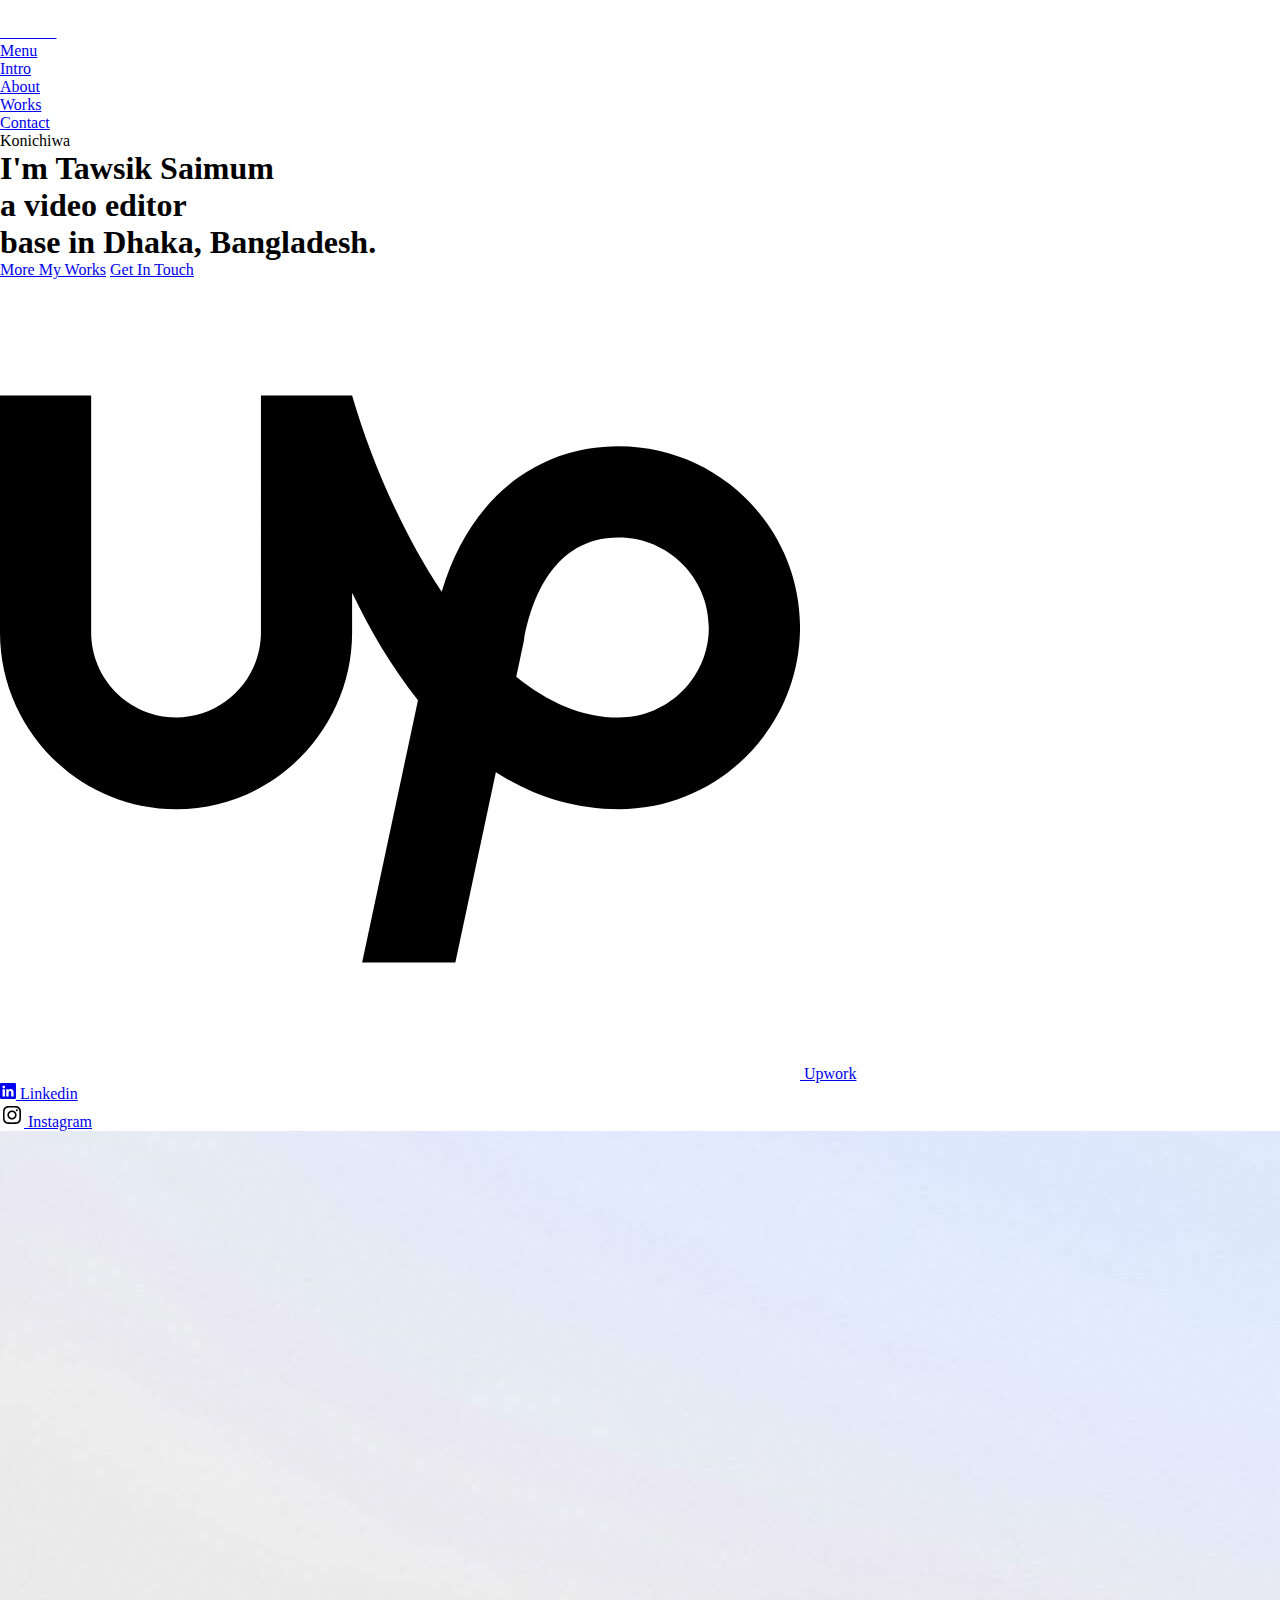
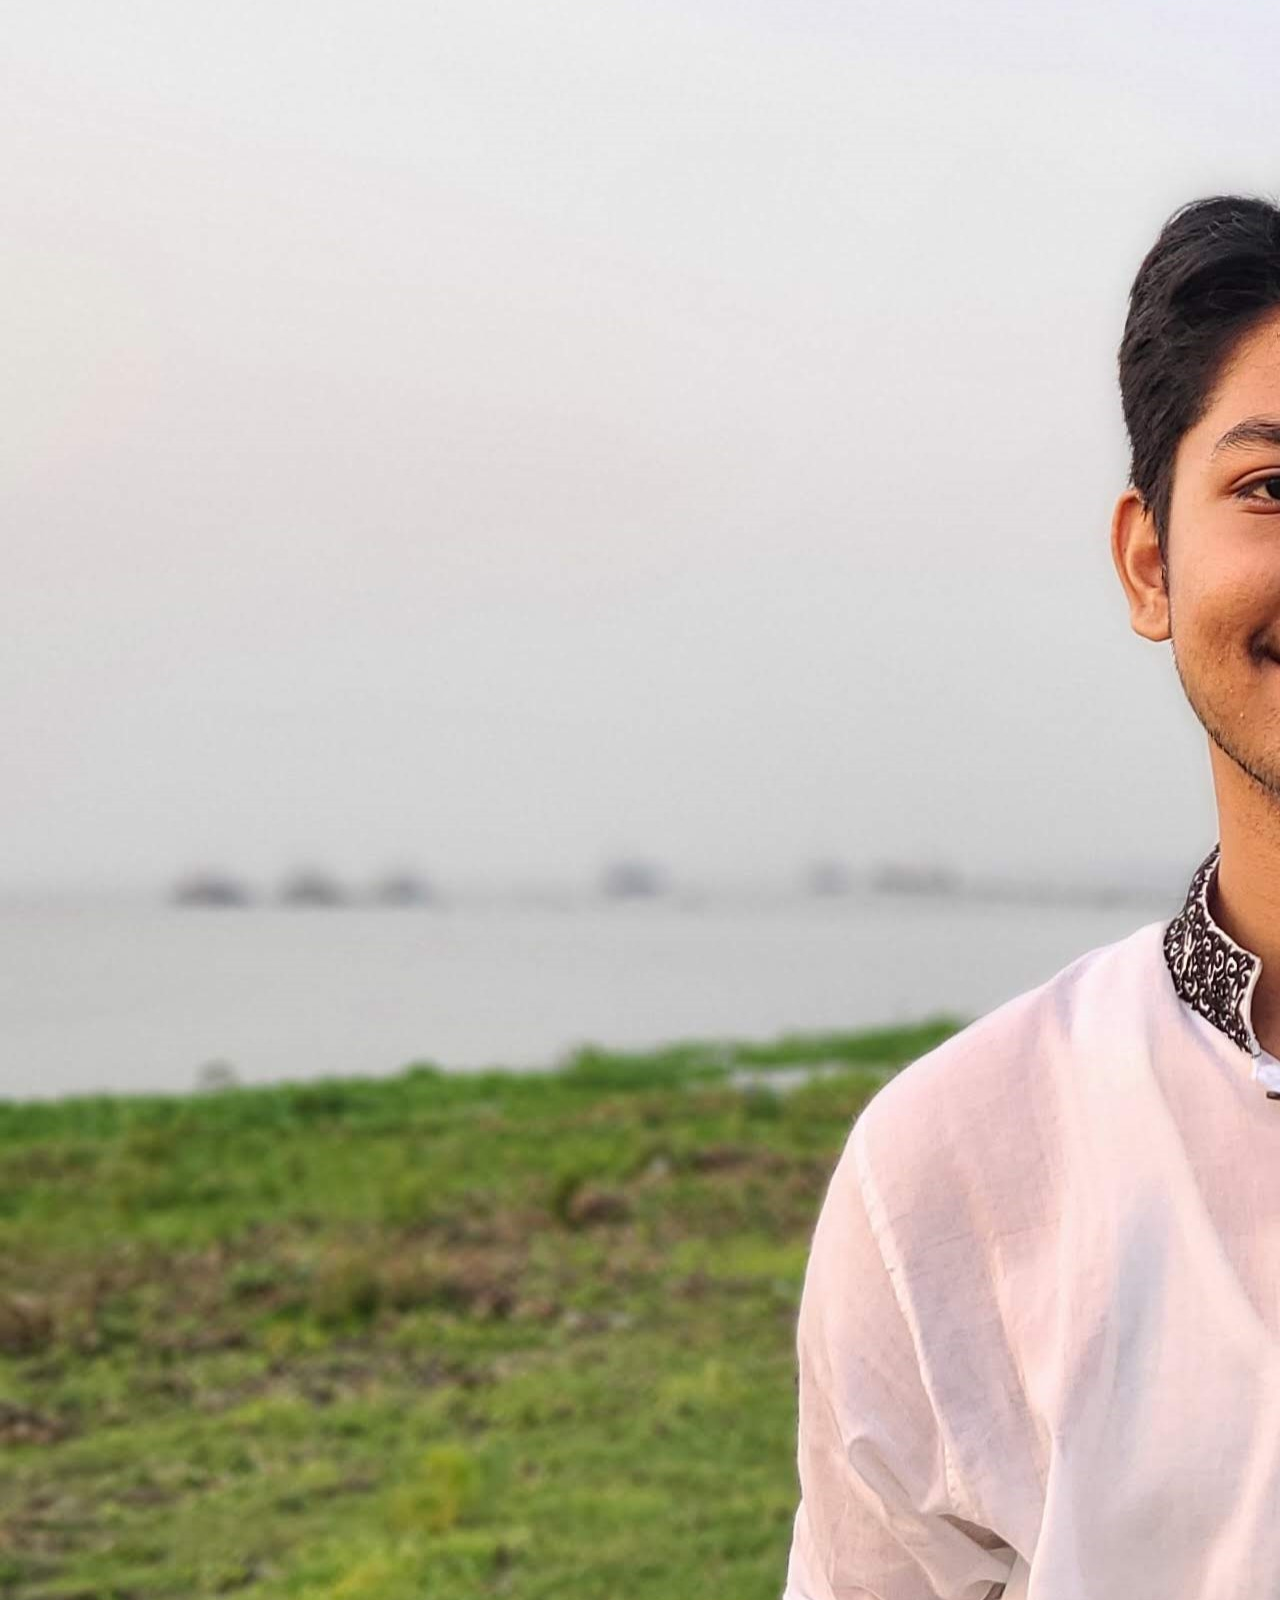
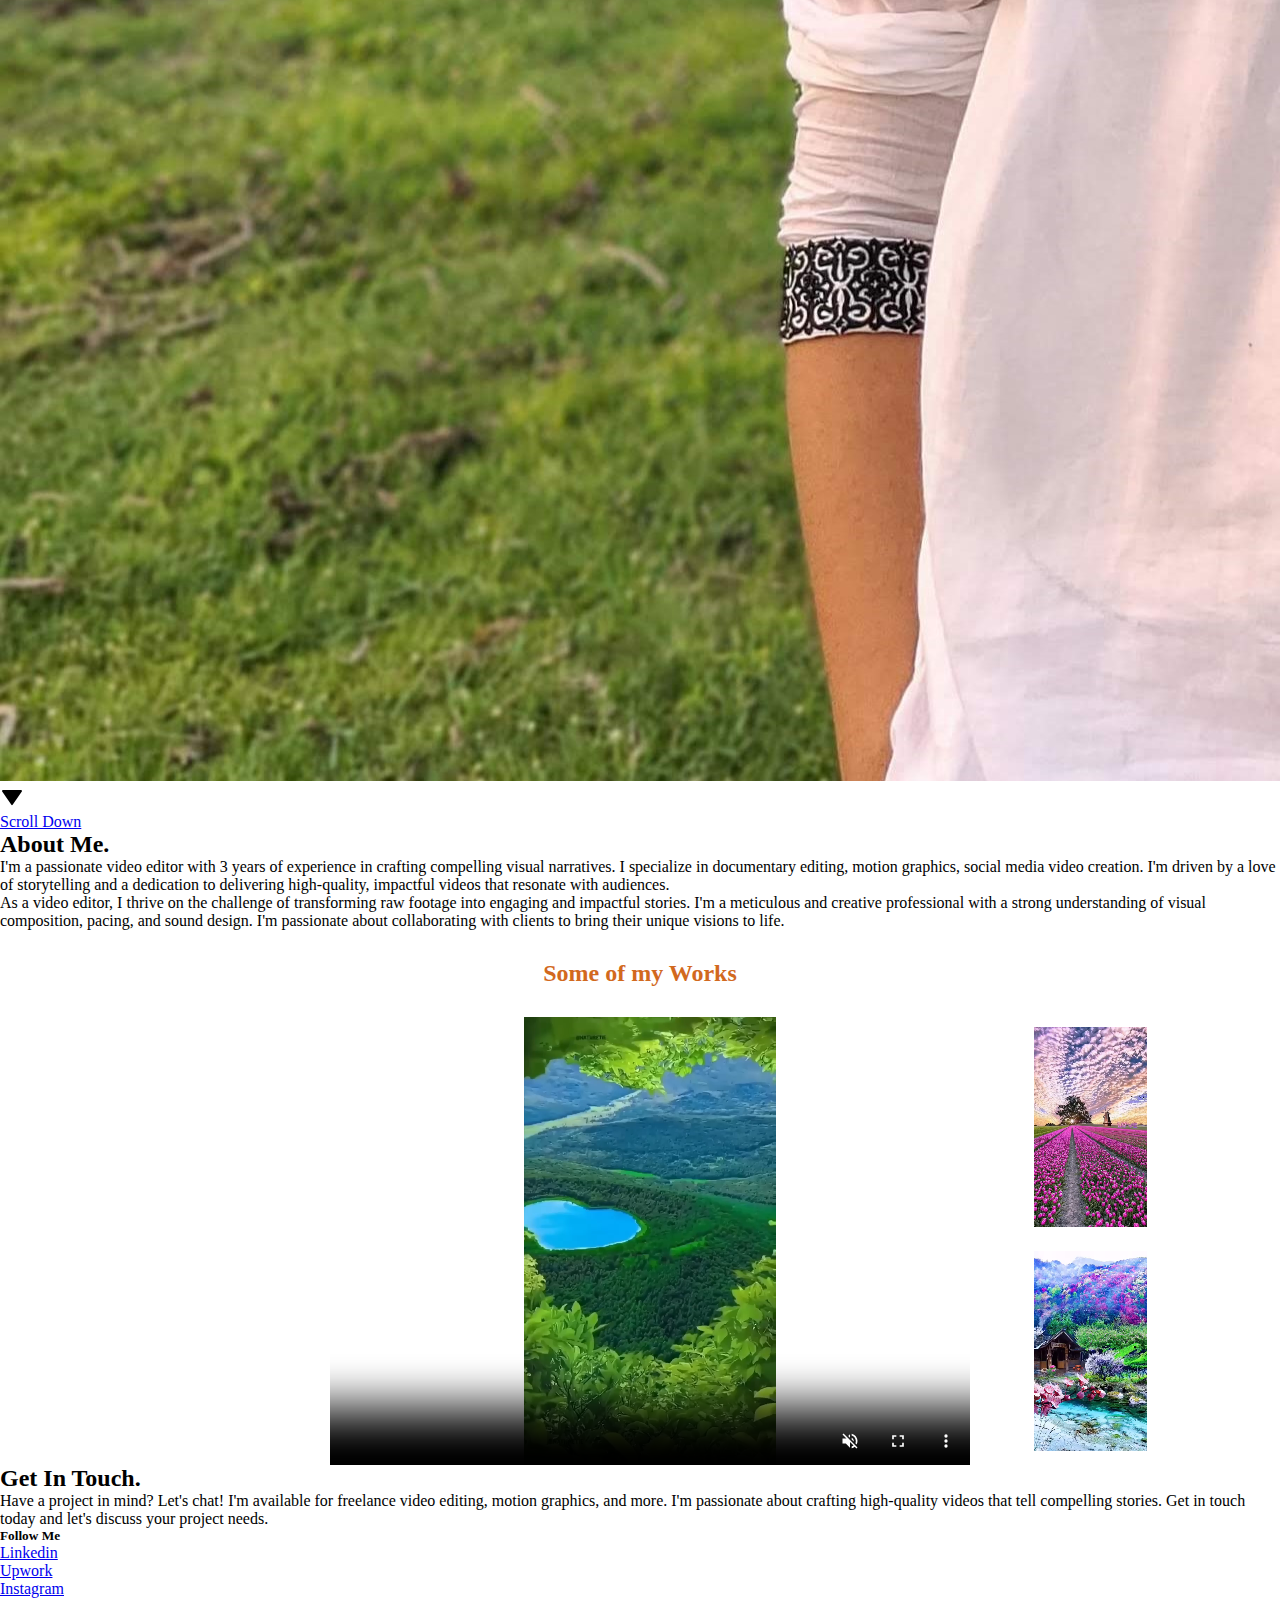
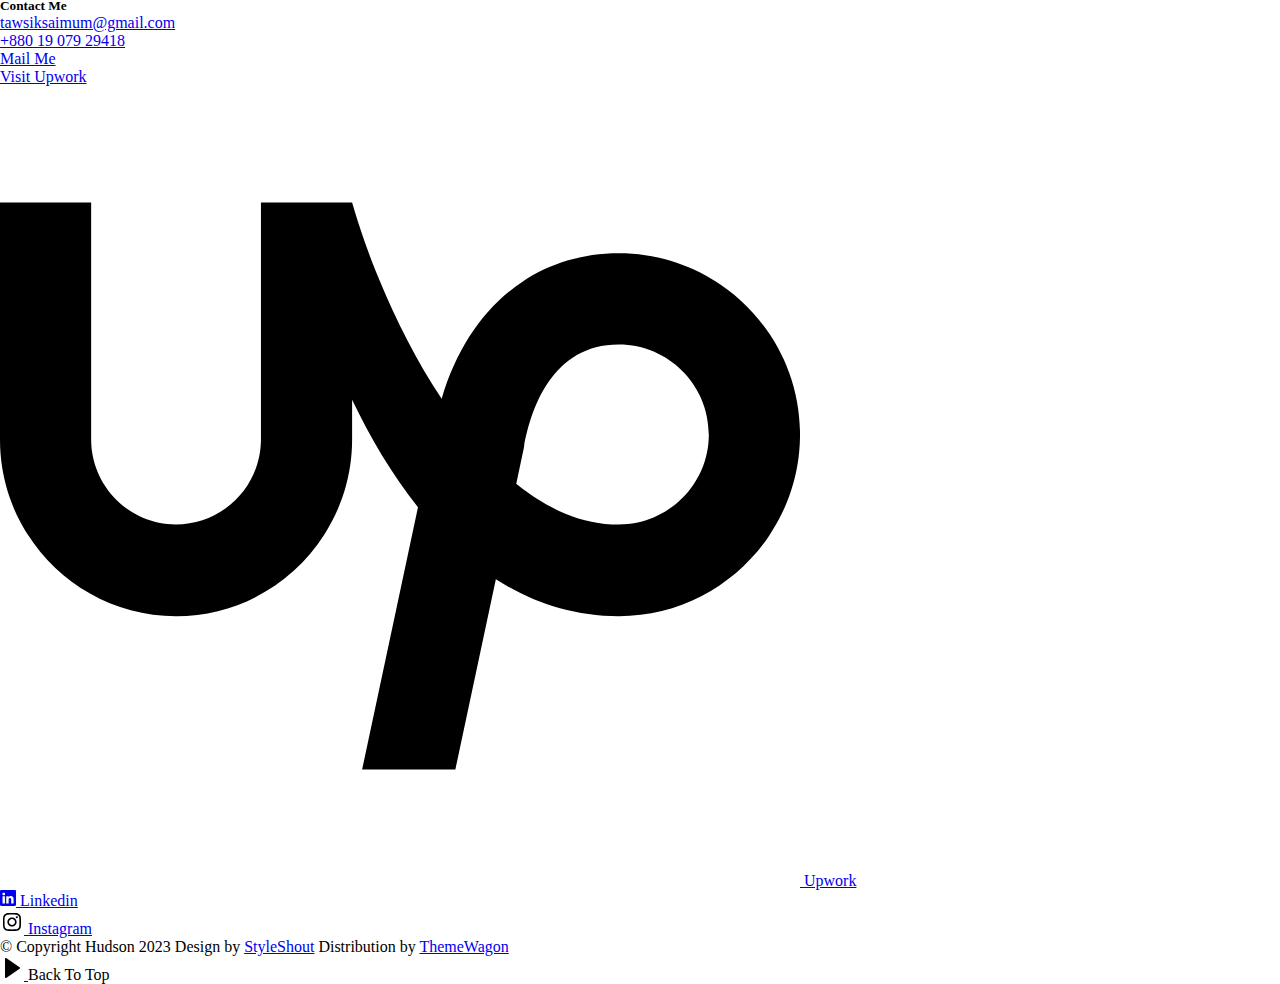
==== index.html @ e97735a8 "Add files via upload" ====
<!DOCTYPE html>
<html lang="en" class="no-js">

<head>

    <!--- basic page needs
    ================================================== -->
    <meta charset="utf-8">
    <meta name="viewport" content="width=device-width, initial-scale=1">
    <title>Tawsik</title>

    <script>
        document.documentElement.classList.remove('no-js');
        document.documentElement.classList.add('js');
    </script>

    <!-- CSS
    ================================================== -->
    <link rel="stylesheet" href="css/vendor.css">
    <link rel="stylesheet" href="css/styles.css">

    <!-- favicons
    ================================================== -->
    <link rel="apple-touch-icon" sizes="180x180" href="apple-touch-icon.png">
    <link rel="icon" type="image/png" sizes="32x32" href="favicon-32x32.png">
    <link rel="icon" type="image/png" sizes="16x16" href="favicon-16x16.png">
    <link rel="manifest" href="site.webmanifest">
    <link rel="stylesheet" href="vid.css">

</head>


<body id="top">


    <!-- preloader
    ================================================== -->
    <div id="preloader">
        <div id="loader" class="dots-fade">
            <div></div>
            <div></div>
            <div></div>
        </div>
    </div>


    <!-- page wrap
    ================================================== -->
    <div id="page" class="s-pagewrap">


        <!-- # site header 
        ================================================== -->
        <header class="s-header">
            <div class="row s-header__inner">

                <div class="s-header__block">
                    <div class="s-header__logo">
                        <a class="logo" href="index.html">
                            <h3 style="color: white; margin-top: 20px;">Tawsik</h3>
                            <!-- <img src="" alt="Homepage"> -->
                        </a>
                    </div>

                    <a class="s-header__menu-toggle" href="#0"><span>Menu</span></a>
                </div> <!-- end s-header__block -->

                <nav class="s-header__nav">
                    <ul class="s-header__menu-links">
                        <li class="current"><a class="smoothscroll" href="#intro">Intro</a></li>
                        <li><a class="smoothscroll" href="#about">About</a></li>
                        <li><a class="smoothscroll" href="#works">Works</a></li>
                        <li><a class="smoothscroll" href="#footer">Contact</a></li>
                    </ul> <!-- s-header__menu-links -->
                </nav> <!-- end s-header__nav -->

            </div> <!-- end s-header__inner -->
        </header> <!-- end s-header -->


        <!-- # intro
        ================================================== -->
        <section id="intro" class="s-intro target-section">

            <div class="row s-intro__content width-sixteen-col">
                <div class="column lg-12 s-intro__content-inner grid-block grid-16">

                    <div class="s-intro__content-text">

                        <div class="s-intro__content-pretitle text-pretitle">Konichiwa</div>
                        <h1 class="s-intro__content-title">
                            I'm Tawsik Saimum<br>
                            a video editor <br>
                            base in Dhaka, Bangladesh.
                        </h1>

                        <div class="s-intro__content-btns">
                            <a class="smoothscroll btn" href="#works">More My Works</a>
                            <a class="smoothscroll btn btn--stroke" href="#footer">Get In Touch</a>
                        </div> <!-- s-intro__content-btns -->

                    </div> <!-- s-intro__content-text -->

                </div> <!-- s-intro__content-inner -->
            </div> <!-- s-intro__content -->

            <ul class="s-intro__social social-list">
                <li>

                    <a href="https://www.upwork.com/freelancers/~01bf04fb15ba59cb0f">
                        <svg fill="#000000" width="800px" height="800px" viewBox="0 0 32 32"
                            xmlns="http://www.w3.org/2000/svg">
                            <path
                                d="M24.75 17.542c-1.469 0-2.849-0.62-4.099-1.635l0.302-1.432 0.010-0.057c0.276-1.521 1.13-4.078 3.786-4.078 1.99 0 3.604 1.615 3.604 3.604 0 1.984-1.615 3.599-3.604 3.599zM24.75 6.693c-3.385 0-6.016 2.198-7.083 5.818-1.625-2.443-2.865-5.38-3.583-7.854h-3.646v9.484c-0.005 1.875-1.521 3.391-3.396 3.396-1.875-0.005-3.391-1.526-3.396-3.396v-9.484h-3.646v9.484c0 3.885 3.161 7.068 7.042 7.068 3.885 0 7.042-3.182 7.042-7.068v-1.589c0.708 1.474 1.578 2.974 2.635 4.297l-2.234 10.495h3.729l1.62-7.615c1.417 0.906 3.047 1.479 4.917 1.479 4 0 7.25-3.271 7.25-7.266 0-4-3.25-7.25-7.25-7.25z" />
                        </svg>
                        <span class="u-screen-reader-text">Upwork</span>
                    </a>

                </li>
                <li>
                    <a href="https://www.linkedin.com/feed/?trk=guest_homepage-basic_nav-header-signin">
                        <svg xmlns="http://www.w3.org/2000/svg" width="16" height="16" fill="currentColor"
                            class="bi bi-linkedin" viewBox="0 0 16 16">
                            <path
                                d="M0 1.146C0 .513.526 0 1.175 0h13.65C15.474 0 16 .513 16 1.146v13.708c0 .633-.526 1.146-1.175 1.146H1.175C.526 16 0 15.487 0 14.854zm4.943 12.248V6.169H2.542v7.225zm-1.2-8.212c.837 0 1.358-.554 1.358-1.248-.015-.709-.52-1.248-1.342-1.248S2.4 3.226 2.4 3.934c0 .694.521 1.248 1.327 1.248zm4.908 8.212V9.359c0-.216.016-.432.08-.586.173-.431.568-.878 1.232-.878.869 0 1.216.662 1.216 1.634v3.865h2.401V9.25c0-2.22-1.184-3.252-2.764-3.252-1.274 0-1.845.7-2.165 1.193v.025h-.016l.016-.025V6.169h-2.4c.03.678 0 7.225 0 7.225z" />
                        </svg>
                        <span class="u-screen-reader-text">Linkedin</span>
                    </a>
                </li>
                <li>
                    <a href="https://www.instagram.com/caramelhue.ig/">
                        <svg xmlns="http://www.w3.org/2000/svg" width="24" height="24" viewBox="0 0 24 24"
                            style="fill:rgba(0, 0, 0, 1);">
                            <path
                                d="M11.999,7.377c-2.554,0-4.623,2.07-4.623,4.623c0,2.554,2.069,4.624,4.623,4.624c2.552,0,4.623-2.07,4.623-4.624 C16.622,9.447,14.551,7.377,11.999,7.377L11.999,7.377z M11.999,15.004c-1.659,0-3.004-1.345-3.004-3.003 c0-1.659,1.345-3.003,3.004-3.003s3.002,1.344,3.002,3.003C15.001,13.659,13.658,15.004,11.999,15.004L11.999,15.004z">
                            </path>
                            <circle cx="16.806" cy="7.207" r="1.078"></circle>
                            <path
                                d="M20.533,6.111c-0.469-1.209-1.424-2.165-2.633-2.632c-0.699-0.263-1.438-0.404-2.186-0.42 c-0.963-0.042-1.268-0.054-3.71-0.054s-2.755,0-3.71,0.054C7.548,3.074,6.809,3.215,6.11,3.479C4.9,3.946,3.945,4.902,3.477,6.111 c-0.263,0.7-0.404,1.438-0.419,2.186c-0.043,0.962-0.056,1.267-0.056,3.71c0,2.442,0,2.753,0.056,3.71 c0.015,0.748,0.156,1.486,0.419,2.187c0.469,1.208,1.424,2.164,2.634,2.632c0.696,0.272,1.435,0.426,2.185,0.45 c0.963,0.042,1.268,0.055,3.71,0.055s2.755,0,3.71-0.055c0.747-0.015,1.486-0.157,2.186-0.419c1.209-0.469,2.164-1.424,2.633-2.633 c0.263-0.7,0.404-1.438,0.419-2.186c0.043-0.962,0.056-1.267,0.056-3.71s0-2.753-0.056-3.71C20.941,7.57,20.801,6.819,20.533,6.111z M19.315,15.643c-0.007,0.576-0.111,1.147-0.311,1.688c-0.305,0.787-0.926,1.409-1.712,1.711c-0.535,0.199-1.099,0.303-1.67,0.311 c-0.95,0.044-1.218,0.055-3.654,0.055c-2.438,0-2.687,0-3.655-0.055c-0.569-0.007-1.135-0.112-1.669-0.311 c-0.789-0.301-1.414-0.923-1.719-1.711c-0.196-0.534-0.302-1.099-0.311-1.669c-0.043-0.95-0.053-1.218-0.053-3.654 c0-2.437,0-2.686,0.053-3.655c0.007-0.576,0.111-1.146,0.311-1.687c0.305-0.789,0.93-1.41,1.719-1.712 c0.534-0.198,1.1-0.303,1.669-0.311c0.951-0.043,1.218-0.055,3.655-0.055c2.437,0,2.687,0,3.654,0.055 c0.571,0.007,1.135,0.112,1.67,0.311c0.786,0.303,1.407,0.925,1.712,1.712c0.196,0.534,0.302,1.099,0.311,1.669 c0.043,0.951,0.054,1.218,0.054,3.655c0,2.436,0,2.698-0.043,3.654H19.315z">
                            </path>
                        </svg>
                        <span class="u-screen-reader-text">Instagram</span>
                    </a>
                </li>
            </ul> <!-- end s-intro__social -->

            <div class="s-intro__content-media">
                <img src="Square.jpg" alt="">
            </div> <!-- s-intro__content-media -->



            <div class="s-intro__scroll-down">
                <a href="#about" class="smoothscroll">
                    <div class="scroll-icon">
                        <svg xmlns="http://www.w3.org/2000/svg" width="24" height="24" viewBox="0 0 24 24"
                            style="fill: rgba(0, 0, 0, 1);">
                            <path
                                d="M11.178 19.569a.998.998 0 0 0 1.644 0l9-13A.999.999 0 0 0 21 5H3a1.002 1.002 0 0 0-.822 1.569l9 13z">
                            </path>
                        </svg>
                    </div>
                    <span class="scroll-text u-screen-reader-text">Scroll Down</span>
                </a>
            </div> <!-- s-intro__scroll-down -->

        </section> <!-- end s-intro -->


        <!-- # about
        ================================================== -->
        <section id="about" class="s-about target-section">

            <div class="row s-about__content">
                <div class="column xl-12">

                    <div class="section-header" data-num="01">
                        <h2 class="text-display-title">About Me.</h2>
                    </div> <!-- end section-header -->

                    <p class="attention-getter">
                        I'm a passionate video editor with 3 years of experience in crafting compelling visual
                        narratives. I specialize in documentary editing, motion
                        graphics, social media video creation. I'm driven by a love of storytelling and a dedication to
                        delivering high-quality, impactful videos that resonate with audiences.
                    </p>

                    <p class="attention-getter">
                        As a video editor, I thrive on the challenge of transforming raw footage into engaging and
                        impactful stories. I'm a meticulous and creative professional with a strong understanding of
                        visual composition, pacing, and sound design. I'm passionate about collaborating with clients to
                        bring their unique visions to life.
                    </p>



                </div> <!--end column -->
            </div> <!--end s-about__content -->

        </section> <!-- end s-about -->



        <!-- # works
        ================================================== -->
        <section id="works" class="s-works target-section">
            <div style="display: flex; align-items: center;justify-content: center;">
                <h2 style="margin: 20px;padding: 10px; color: chocolate">Some of my Works</h2>
            </div>
            <div class="container1">
                <div>
                    <ul>
                        <li onclick="videoslider('vid1.mp4')"><video src="vid1.mp4"></video></li>
                        <li onclick="videoslider('vid2.mp4')"><video src="vid2.mp4"></video></li>
                    </ul>
                </div>
                <div class="videos">
                    <video src="vid1.mp4" class="slider" autoplay loop muted controls></video>
                </div>
                <div>
                    <ul>

                        <li onclick="videoslider('vid3.mp4')"><video src="vid3.mp4"></video></li>
                        <li onclick="videoslider('vid4.mp4')"><video src="vid4.mp4"></video></li>
                    </ul>
                </div>
            </div>

            <script>
                function videoslider(links) {
                    document.querySelector(".slider").src = links;
                }
            </script>
        </section>




        <!-- # footer 
        ================================================== -->
        <footer id="footer" class="s-footer target-section">

            <div class="row">
                <div class="column lg-12">
                    <div class="section-header light-on-dark" data-num="03">
                        <h2 class="text-display-title">Get In Touch.</h2>
                    </div> <!-- end section-header -->
                </div>
            </div>

            <div class="row s-footer__content">

                <div class="column xl-6 md-12 s-footer__block s-footer__about">
                    <p class="attention-getter">
                        Have a project in mind? Let's chat! I'm available for freelance video editing, motion graphics,
                        and more. I'm passionate about crafting high-quality videos that tell compelling stories. Get in
                        touch today and let's discuss your project needs.
                    </p>
                </div> <!-- end section-footer__about -->

                <div class="column xl-6 md-12 s-footer__block s-footer__site-links">
                    <div class="row">
                        <div class="column xl-4 lg-5 md-6 tab-12">
                            <h5>Follow Me</h5>
                            <ul class="link-list">
                                <li><a href="#0">Linkedin</a></li>
                                <li><a href="#0">Upwork</a></li>
                                <li><a href="#0">Instagram</a></li>
                            </ul>
                        </div>
                        <div class="column xl-6 md-6 tab-12">
                            <h5>Contact Me</h5>
                            <ul class="link-list">
                                <li><a href="mailto:tawsiksaimum@gmail.com">tawsiksaimum@gmail.com</a></li>
                                <li><a href="tel:+8801907929418">+880 19 079 29418</a></li>
                            </ul>
                        </div>
                    </div>
                </div> <!-- end section-footer__site-links -->

            </div> <!-- end section-footer__content -->


            <div class="row s-footer__buttons">

                <div class="column xl-6 tab-12">
                    <a href="mailto:tawsiksaimum@gmail.com" class="btn btn--primary btn--large u-fullwidth">Mail Me</a>
                </div>

                <div class="column xl-6 tab-12">
                    <a href="https://www.upwork.com/freelancers/~01bf04fb15ba59cb0f"
                        class="btn btn--stroke btn--large u-fullwidth">Visit Upwork</a>
                </div>

            </div> <!-- end section-footer__buttons -->

            <div class="row s-footer__bottom">

                <div class="column xl-6 lg-12">
                    <ul class="s-footer__social social-list">
                        <li>
                            <a href="https://www.upwork.com/freelancers/~01bf04fb15ba59cb0f">
                                <svg fill="#000000" width="800px" height="800px" viewBox="0 0 32 32"
                                    xmlns="http://www.w3.org/2000/svg">
                                    <path
                                        d="M24.75 17.542c-1.469 0-2.849-0.62-4.099-1.635l0.302-1.432 0.010-0.057c0.276-1.521 1.13-4.078 3.786-4.078 1.99 0 3.604 1.615 3.604 3.604 0 1.984-1.615 3.599-3.604 3.599zM24.75 6.693c-3.385 0-6.016 2.198-7.083 5.818-1.625-2.443-2.865-5.38-3.583-7.854h-3.646v9.484c-0.005 1.875-1.521 3.391-3.396 3.396-1.875-0.005-3.391-1.526-3.396-3.396v-9.484h-3.646v9.484c0 3.885 3.161 7.068 7.042 7.068 3.885 0 7.042-3.182 7.042-7.068v-1.589c0.708 1.474 1.578 2.974 2.635 4.297l-2.234 10.495h3.729l1.62-7.615c1.417 0.906 3.047 1.479 4.917 1.479 4 0 7.25-3.271 7.25-7.266 0-4-3.25-7.25-7.25-7.25z" />
                                </svg>
                                <span class="u-screen-reader-text">Upwork</span>
                            </a>

                        </li>
                        <li>
                            <a href="https://www.linkedin.com/feed/?trk=guest_homepage-basic_nav-header-signin">
                                <svg xmlns="http://www.w3.org/2000/svg" width="16" height="16" fill="currentColor"
                                    class="bi bi-linkedin" viewBox="0 0 16 16">
                                    <path
                                        d="M0 1.146C0 .513.526 0 1.175 0h13.65C15.474 0 16 .513 16 1.146v13.708c0 .633-.526 1.146-1.175 1.146H1.175C.526 16 0 15.487 0 14.854zm4.943 12.248V6.169H2.542v7.225zm-1.2-8.212c.837 0 1.358-.554 1.358-1.248-.015-.709-.52-1.248-1.342-1.248S2.4 3.226 2.4 3.934c0 .694.521 1.248 1.327 1.248zm4.908 8.212V9.359c0-.216.016-.432.08-.586.173-.431.568-.878 1.232-.878.869 0 1.216.662 1.216 1.634v3.865h2.401V9.25c0-2.22-1.184-3.252-2.764-3.252-1.274 0-1.845.7-2.165 1.193v.025h-.016l.016-.025V6.169h-2.4c.03.678 0 7.225 0 7.225z" />
                                </svg>
                                <span class="u-screen-reader-text">Linkedin</span>
                            </a>
                        </li>
                        <li>
                            <a href="https://www.instagram.com/caramelhue.ig/">
                                <svg xmlns="http://www.w3.org/2000/svg" width="24" height="24" viewBox="0 0 24 24"
                                    style="fill:rgba(0, 0, 0, 1);">
                                    <path
                                        d="M11.999,7.377c-2.554,0-4.623,2.07-4.623,4.623c0,2.554,2.069,4.624,4.623,4.624c2.552,0,4.623-2.07,4.623-4.624 C16.622,9.447,14.551,7.377,11.999,7.377L11.999,7.377z M11.999,15.004c-1.659,0-3.004-1.345-3.004-3.003 c0-1.659,1.345-3.003,3.004-3.003s3.002,1.344,3.002,3.003C15.001,13.659,13.658,15.004,11.999,15.004L11.999,15.004z">
                                    </path>
                                    <circle cx="16.806" cy="7.207" r="1.078"></circle>
                                    <path
                                        d="M20.533,6.111c-0.469-1.209-1.424-2.165-2.633-2.632c-0.699-0.263-1.438-0.404-2.186-0.42 c-0.963-0.042-1.268-0.054-3.71-0.054s-2.755,0-3.71,0.054C7.548,3.074,6.809,3.215,6.11,3.479C4.9,3.946,3.945,4.902,3.477,6.111 c-0.263,0.7-0.404,1.438-0.419,2.186c-0.043,0.962-0.056,1.267-0.056,3.71c0,2.442,0,2.753,0.056,3.71 c0.015,0.748,0.156,1.486,0.419,2.187c0.469,1.208,1.424,2.164,2.634,2.632c0.696,0.272,1.435,0.426,2.185,0.45 c0.963,0.042,1.268,0.055,3.71,0.055s2.755,0,3.71-0.055c0.747-0.015,1.486-0.157,2.186-0.419c1.209-0.469,2.164-1.424,2.633-2.633 c0.263-0.7,0.404-1.438,0.419-2.186c0.043-0.962,0.056-1.267,0.056-3.71s0-2.753-0.056-3.71C20.941,7.57,20.801,6.819,20.533,6.111z M19.315,15.643c-0.007,0.576-0.111,1.147-0.311,1.688c-0.305,0.787-0.926,1.409-1.712,1.711c-0.535,0.199-1.099,0.303-1.67,0.311 c-0.95,0.044-1.218,0.055-3.654,0.055c-2.438,0-2.687,0-3.655-0.055c-0.569-0.007-1.135-0.112-1.669-0.311 c-0.789-0.301-1.414-0.923-1.719-1.711c-0.196-0.534-0.302-1.099-0.311-1.669c-0.043-0.95-0.053-1.218-0.053-3.654 c0-2.437,0-2.686,0.053-3.655c0.007-0.576,0.111-1.146,0.311-1.687c0.305-0.789,0.93-1.41,1.719-1.712 c0.534-0.198,1.1-0.303,1.669-0.311c0.951-0.043,1.218-0.055,3.655-0.055c2.437,0,2.687,0,3.654,0.055 c0.571,0.007,1.135,0.112,1.67,0.311c0.786,0.303,1.407,0.925,1.712,1.712c0.196,0.534,0.302,1.099,0.311,1.669 c0.043,0.951,0.054,1.218,0.054,3.655c0,2.436,0,2.698-0.043,3.654H19.315z">
                                    </path>
                                </svg>
                                <span class="u-screen-reader-text">Instagram</span>
                            </a>
                        </li>
                    </ul>
                </div> <!-- end section-footer__social -->

                <div class="column xl-6 lg-12">
                    <p class="ss-copyright">
                        <span>© Copyright Hudson 2023</span>
                        <span>Design by <a href="https://styleshout.com/">StyleShout</a> Distribution by <a
                                href="https://themewagon.com">ThemeWagon</a></span>
                    </p>
                </div>

            </div> <!-- end section-footer__bottom -->

            <div class="ss-go-top">
                <a class="smoothscroll" title="Back to Top" href="#top">
                    <svg xmlns="http://www.w3.org/2000/svg" width="24" height="24" viewBox="0 0 24 24"
                        style="fill: rgba(0, 0, 0, 1);">
                        <path
                            d="M5.536 21.886a1.004 1.004 0 0 0 1.033-.064l13-9a1 1 0 0 0 0-1.644l-13-9A1 1 0 0 0 5 3v18a1 1 0 0 0 .536.886z">
                        </path>
                    </svg>
                </a>
                <span>Back To Top</span>
            </div> <!-- end ss-go-top -->

        </footer> <!-- end s-footer -->

    </div> <!-- end page-wrap -->


    <!-- Java Script
    ================================================== -->
    <script src="js/plugins.js"></script>
    <script src="js/main.js"></script>

</body>

</html>
---- vid.css ----
*{
    margin: 0;
    padding: 0;
    box-sizing: border-box;
}

/* .container1 .slider1{
    position: absolute;
    top: 0;
    left: 0;
    width: 80%;
    height: 90%;
} */


/* .container1 ul li{
    list-style: none;
    cursor: pointer;
    margin: 10px;
}

.container1 ul li video:hover{
    transform: scale(1.1);
} */

video{
    width: 100%;
    height: 100%;
    
}
video::-webkit-media-controls-play-button,
video::-webkit-media-controls-pause-button,
video::-webkit-media-controls-timeline,
video::-webkit-media-controls-current-time-display,
video::-webkit-media-controls-time-remaining-display,
video::-webkit-media-controls-volume-slider {
display: none !important;
}

/* .container1{
    width: 100%;
    height: 100vh;
    position: relative;
    display: flex;
    justify-content: space-between;
    align-items: center;
    flex-direction: row;
}
.container1 ul{
    position: relative;
    display: flex;
    flex-direction: column;
}
.container1 ul li video{
    width: 200px;
    height: 200px;
    transition: all 0.3s;
} */

.container1{
    width: 100%;
    height: 100vh;
    position: relative;
    display: grid;
    grid-template-columns: 25% 50% 25%;
    align-items: center;
    height: 100%;
    gap: 10px;
}
.container1 ul{
    position: relative;
    display: flex;
    flex-direction: column;
}
.container1 ul li{
    list-style: none;
    cursor: pointer;
    margin: 10px;
}

.container1 ul li video{
    width: 200px;
    height: 200px;
    transition: all 0.3s;
}
.container1 ul li video:hover{
    transform: scale(1.1);
}
.videos{
    display: flex;
    justify-content: center;
    align-items: center;
    width: 100%;
    height: 100%;
    position: relative;
}
.videos video{
    position: absolute;
    top: 0;
    left: 0;
    /* width: 80%;
    height: 40%; */
}
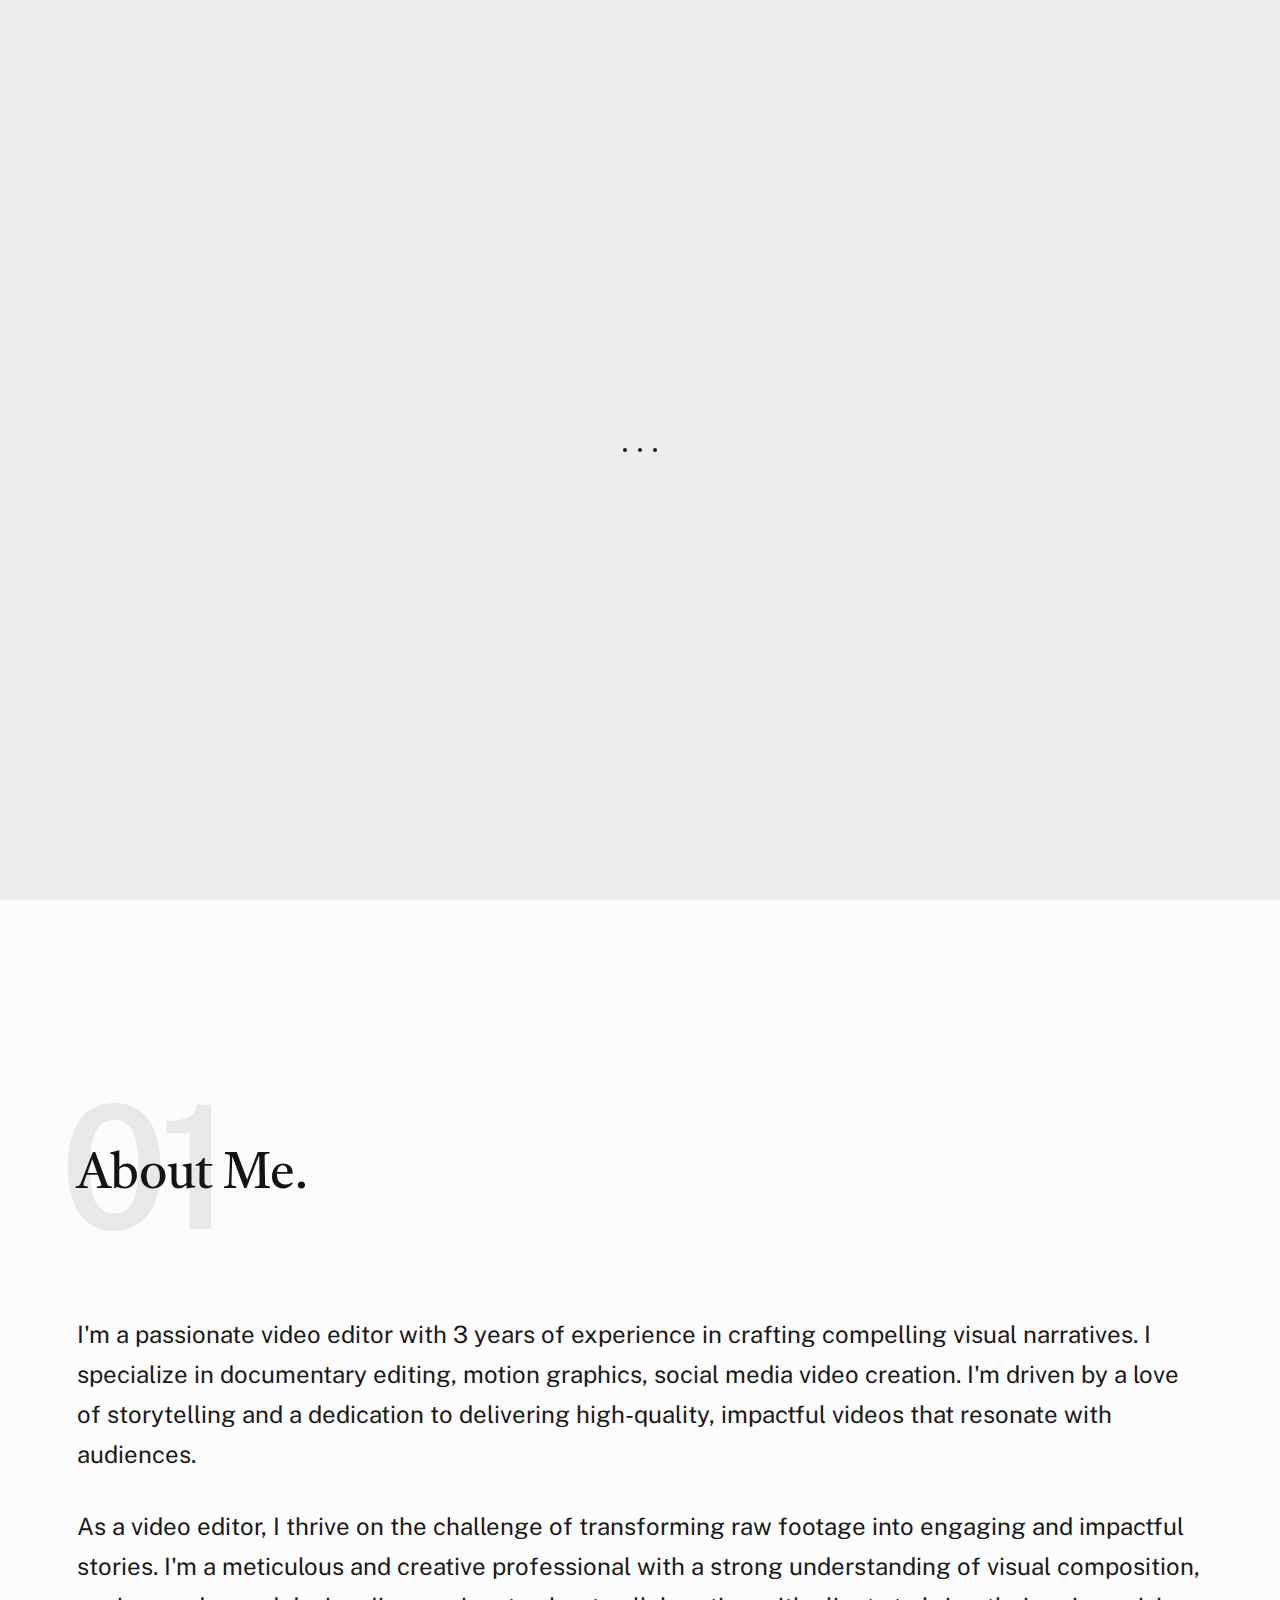
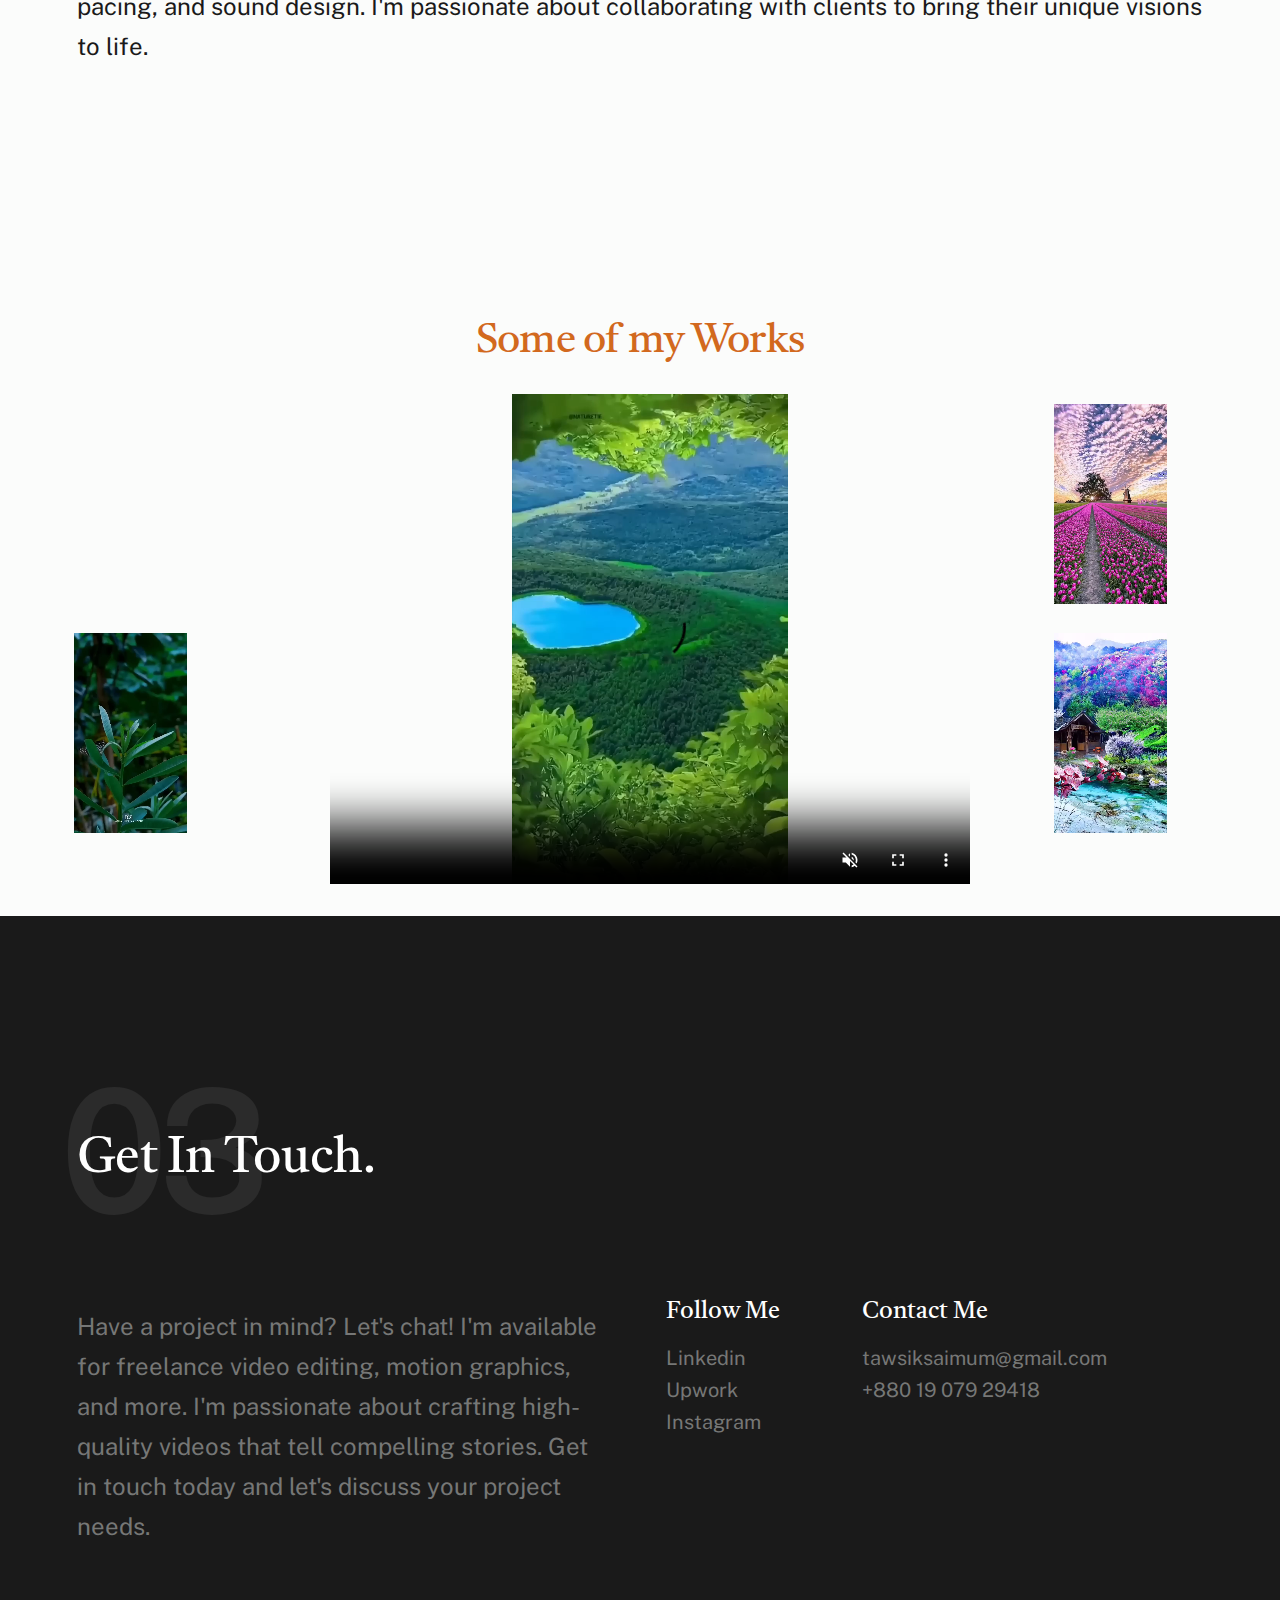
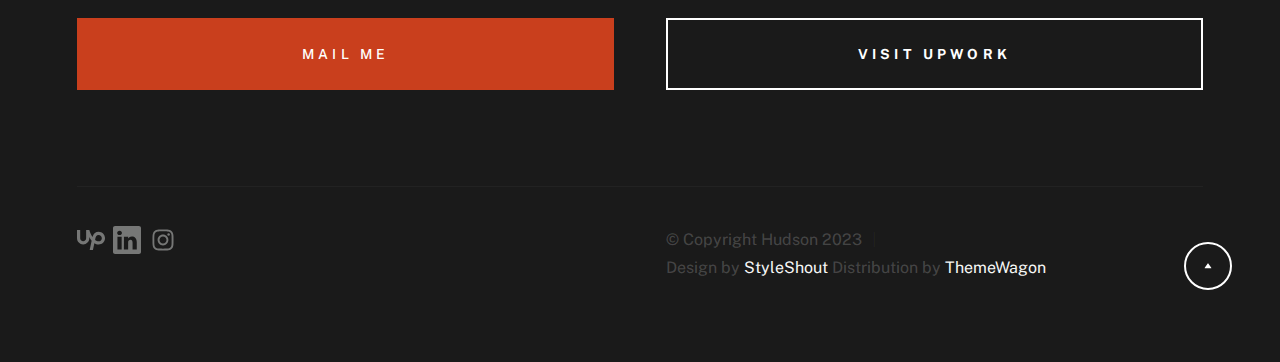
==== commit fc8390b1: "Update index.html" ====
--- a/index.html
+++ b/index.html
@@ -16,8 +16,8 @@
 
     <!-- CSS
     ================================================== -->
-    <link rel="stylesheet" href="css/vendor.css">
-    <link rel="stylesheet" href="css/styles.css">
+    <link rel="stylesheet" href="vendor.css">
+    <link rel="stylesheet" href="styles.css">
 
     <!-- favicons
     ================================================== -->
@@ -371,4 +371,4 @@
 
 </body>
 
-</html>+</html>
--- a/vendor.css
+++ b/vendor.css
@@ -0,0 +1,1525 @@
+/* ===================================================================
+ * Hudson Third-party Stylesheets
+ * Template Ver. 1.0.0
+ * 04-03-2023
+ * -------------------------------------------------------------------
+ *
+ * TOC:
+ * # PrismJS 
+ * # Swiper
+ * # GLightbox
+ *
+ * ------------------------------------------------------------------- */
+ 
+
+/* ===================================================================
+ * # PrismJS 1.20.0
+ *   https://prismjs.com/download.html#themes=prism-okaidia&languages=markup+css+clike+javascript+markup-templating+php 
+ *   
+ *   okaidia theme for JavaScript, CSS and HTML
+ *   Loosely based on Monokai textmate theme by http://www.monokai.nl/
+ *   @author ocodia
+ * ------------------------------------------------------------------- */
+code[class*=language-],
+pre[class*=language-] {
+    color          : #f8f8f2;
+    background     : none;
+    text-shadow    : 0 1px rgba(0, 0, 0, 0.3);
+    font-family    : var(--font-mono);
+    font-size      : calc(var(--text-size) * 0.9444);
+    text-align     : left;
+    white-space    : pre;
+    word-spacing   : normal;
+    word-break     : normal;
+    word-wrap      : normal;
+    line-height    : var(--vspace-1);
+    -moz-tab-size  : 4;
+    -o-tab-size    : 4;
+    tab-size       : 4;
+    -webkit-hyphens: none;
+    hyphens        : none;
+}
+
+/* Code blocks */
+pre[class*=language-] {
+    padding : var(--vspace-0_5) 0 var(--vspace-1);
+    margin  : var(--vspace-1) 0;
+    overflow: auto;
+}
+
+:not(pre)>code[class*=language-],
+pre[class*=language-] {
+    background: #272822;
+}
+
+/* Inline code */
+:not(pre)>code[class*=language-] {
+    padding    : 0.1em;
+    white-space: normal;
+}
+
+.token.comment,
+.token.prolog,
+.token.doctype,
+.token.cdata {
+    color: slategray;
+}
+
+.token.punctuation {
+    color: #f8f8f2;
+}
+
+.token.namespace {
+    opacity: 0.7;
+}
+
+.token.property,
+.token.tag,
+.token.constant,
+.token.symbol,
+.token.deleted {
+    color: #f92672;
+}
+
+.token.boolean,
+.token.number {
+    color: #ae81ff;
+}
+
+.token.selector,
+.token.attr-name,
+.token.string,
+.token.char,
+.token.builtin,
+.token.inserted {
+    color: #a6e22e;
+}
+
+.token.operator,
+.token.entity,
+.token.url,
+.language-css .token.string,
+.style .token.string,
+.token.variable {
+    color: #f8f8f2;
+}
+
+.token.atrule,
+.token.attr-value,
+.token.function,
+.token.class-name {
+    color: #e6db74;
+}
+
+.token.keyword {
+    color: #66d9ef;
+}
+
+.token.regex,
+.token.important {
+    color: #fd971f;
+}
+
+.token.important,
+.token.bold {
+    font-weight: bold;
+}
+
+.token.italic {
+    font-style: italic;
+}
+
+.token.entity {
+    cursor: help;
+}
+
+
+/* ===================================================================
+ * # Swiper 6.4.5
+ *   Most modern mobile touch slider and framework with hardware accelerated transitions
+ *   https://swiperjs.com
+ *
+ *   Copyright 2014-2020 Vladimir Kharlampidi
+ *
+ *   Released under the MIT License
+ *
+ *   Released on: December 18, 2020
+ * ------------------------------------------------------------------- */
+@font-face {
+    font-family: "swiper-icons";
+    src        : url("data:application/font-woff;charset=utf-8;base64, [base64]//wADZ2x5ZgAAAywAAADMAAAD2MHtryVoZWFkAAABbAAAADAAAAA2E2+eoWhoZWEAAAGcAAAAHwAAACQC9gDzaG10eAAAAigAAAAZAAAArgJkABFsb2NhAAAC0AAAAFoAAABaFQAUGG1heHAAAAG8AAAAHwAAACAAcABAbmFtZQAAA/gAAAE5AAACXvFdBwlwb3N0AAAFNAAAAGIAAACE5s74hXjaY2BkYGAAYpf5Hu/j+W2+MnAzMYDAzaX6QjD6/4//Bxj5GA8AuRwMYGkAPywL13jaY2BkYGA88P8Agx4j+/8fQDYfA1AEBWgDAIB2BOoAeNpjYGRgYNBh4GdgYgABEMnIABJzYNADCQAACWgAsQB42mNgYfzCOIGBlYGB0YcxjYGBwR1Kf2WQZGhhYGBiYGVmgAFGBiQQkOaawtDAoMBQxXjg/wEGPcYDDA4wNUA2CCgwsAAAO4EL6gAAeNpj2M0gyAACqxgGNWBkZ2D4/wMA+xkDdgAAAHjaY2BgYGaAYBkGRgYQiAHyGMF8FgYHIM3DwMHABGQrMOgyWDLEM1T9/w8UBfEMgLzE////P/5//f/V/xv+r4eaAAeMbAxwIUYmIMHEgKYAYjUcsDAwsLKxc3BycfPw8jEQA/[base64]/uznmfPFBNODM2K7MTQ45YEAZqGP81AmGGcF3iPqOop0r1SPTaTbVkfUe4HXj97wYE+yNwWYxwWu4v1ugWHgo3S1XdZEVqWM7ET0cfnLGxWfkgR42o2PvWrDMBSFj/IHLaF0zKjRgdiVMwScNRAoWUoH78Y2icB/yIY09An6AH2Bdu/UB+yxopYshQiEvnvu0dURgDt8QeC8PDw7Fpji3fEA4z/PEJ6YOB5hKh4dj3EvXhxPqH/SKUY3rJ7srZ4FZnh1PMAtPhwP6fl2PMJMPDgeQ4rY8YT6Gzao0eAEA409DuggmTnFnOcSCiEiLMgxCiTI6Cq5DZUd3Qmp10vO0LaLTd2cjN4fOumlc7lUYbSQcZFkutRG7g6JKZKy0RmdLY680CDnEJ+UMkpFFe1RN7nxdVpXrC4aTtnaurOnYercZg2YVmLN/d/gczfEimrE/fs/bOuq29Zmn8tloORaXgZgGa78yO9/cnXm2BpaGvq25Dv9S4E9+5SIc9PqupJKhYFSSl47+Qcr1mYNAAAAeNptw0cKwkAAAMDZJA8Q7OUJvkLsPfZ6zFVERPy8qHh2YER+3i/BP83vIBLLySsoKimrqKqpa2hp6+jq6RsYGhmbmJqZSy0sraxtbO3sHRydnEMU4uR6yx7JJXveP7WrDycAAAAAAAH//wACeNpjYGRgYOABYhkgZgJCZgZNBkYGLQZtIJsFLMYAAAw3ALgAeNolizEKgDAQBCchRbC2sFER0YD6qVQiBCv/H9ezGI6Z5XBAw8CBK/m5iQQVauVbXLnOrMZv2oLdKFa8Pjuru2hJzGabmOSLzNMzvutpB3N42mNgZGBg4GKQYzBhYMxJLMlj4GBgAYow/P/PAJJhLM6sSoWKfWCAAwDAjgbRAAB42mNgYGBkAIIbCZo5IPrmUn0hGA0AO8EFTQAA") format("woff");
+    font-weight: 400;
+    font-style : normal;
+}
+
+:root {
+    --swiper-theme-color: #007aff;
+}
+
+.swiper-container {
+    margin-left : auto;
+    margin-right: auto;
+    position    : relative;
+    overflow    : hidden;
+    list-style  : none;
+    padding     : 0;
+    /* Fix of Webkit flickering */
+    z-index     : 1;
+}
+
+.swiper-container-vertical>.swiper-wrapper {
+    flex-direction: column;
+}
+
+.swiper-wrapper {
+    position           : relative;
+    width              : 100%;
+    height             : 100%;
+    z-index            : 1;
+    display            : flex;
+    transition-property: transform;
+    box-sizing         : content-box;
+}
+
+.swiper-container-android .swiper-slide,
+.swiper-wrapper {
+    transform: translate3d(0px, 0, 0);
+}
+
+.swiper-container-multirow>.swiper-wrapper {
+    flex-wrap: wrap;
+}
+
+.swiper-container-multirow-column>.swiper-wrapper {
+    flex-wrap     : wrap;
+    flex-direction: column;
+}
+
+.swiper-container-free-mode>.swiper-wrapper {
+    transition-timing-function: ease-out;
+    margin                    : 0 auto;
+}
+
+.swiper-slide {
+    flex-shrink        : 0;
+    width              : 100%;
+    height             : 100%;
+    position           : relative;
+    transition-property: transform;
+}
+
+.swiper-slide-invisible-blank {
+    visibility: hidden;
+}
+
+/* Auto Height */
+.swiper-container-autoheight,
+.swiper-container-autoheight .swiper-slide {
+    height: auto;
+}
+
+.swiper-container-autoheight .swiper-wrapper {
+    align-items        : flex-start;
+    transition-property: transform, height;
+}
+
+/* 3D Effects */
+.swiper-container-3d {
+    perspective: 1200px;
+}
+
+.swiper-container-3d .swiper-wrapper,
+.swiper-container-3d .swiper-slide,
+.swiper-container-3d .swiper-slide-shadow-left,
+.swiper-container-3d .swiper-slide-shadow-right,
+.swiper-container-3d .swiper-slide-shadow-top,
+.swiper-container-3d .swiper-slide-shadow-bottom,
+.swiper-container-3d .swiper-cube-shadow {
+    transform-style: preserve-3d;
+}
+
+.swiper-container-3d .swiper-slide-shadow-left,
+.swiper-container-3d .swiper-slide-shadow-right,
+.swiper-container-3d .swiper-slide-shadow-top,
+.swiper-container-3d .swiper-slide-shadow-bottom {
+    position      : absolute;
+    left          : 0;
+    top           : 0;
+    width         : 100%;
+    height        : 100%;
+    pointer-events: none;
+    z-index       : 10;
+}
+
+.swiper-container-3d .swiper-slide-shadow-left {
+    background-image: linear-gradient(to left, rgba(0, 0, 0, 0.5), rgba(0, 0, 0, 0));
+}
+
+.swiper-container-3d .swiper-slide-shadow-right {
+    background-image: linear-gradient(to right, rgba(0, 0, 0, 0.5), rgba(0, 0, 0, 0));
+}
+
+.swiper-container-3d .swiper-slide-shadow-top {
+    background-image: linear-gradient(to top, rgba(0, 0, 0, 0.5), rgba(0, 0, 0, 0));
+}
+
+.swiper-container-3d .swiper-slide-shadow-bottom {
+    background-image: linear-gradient(to bottom, rgba(0, 0, 0, 0.5), rgba(0, 0, 0, 0));
+}
+
+/* CSS Mode */
+.swiper-container-css-mode>.swiper-wrapper {
+    overflow          : auto;
+    scrollbar-width   : none;
+    /* For Firefox */
+    -ms-overflow-style: none;
+    /* For Internet Explorer and Edge */
+}
+
+.swiper-container-css-mode>.swiper-wrapper::-webkit-scrollbar {
+    display: none;
+}
+
+.swiper-container-css-mode>.swiper-wrapper>.swiper-slide {
+    scroll-snap-align: start start;
+}
+
+.swiper-container-horizontal.swiper-container-css-mode>.swiper-wrapper {
+    scroll-snap-type: x mandatory;
+}
+
+.swiper-container-vertical.swiper-container-css-mode>.swiper-wrapper {
+    scroll-snap-type: y mandatory;
+}
+
+:root {
+    --swiper-navigation-size : 44px;
+    /*
+    --swiper-navigation-color: var(--swiper-theme-color);
+    */
+}
+
+.swiper-button-prev,
+.swiper-button-next {
+    position       : absolute;
+    top            : 50%;
+    width          : calc(var(--swiper-navigation-size) / 44 * 27);
+    height         : var(--swiper-navigation-size);
+    margin-top     : calc(-1 * var(--swiper-navigation-size) / 2);
+    z-index        : 10;
+    cursor         : pointer;
+    display        : flex;
+    align-items    : center;
+    justify-content: center;
+    color          : var(--swiper-navigation-color, var(--swiper-theme-color));
+}
+
+.swiper-button-prev.swiper-button-disabled,
+.swiper-button-next.swiper-button-disabled {
+    opacity       : 0.35;
+    cursor        : auto;
+    pointer-events: none;
+}
+
+.swiper-button-prev:after,
+.swiper-button-next:after {
+    font-family   : swiper-icons;
+    font-size     : var(--swiper-navigation-size);
+    text-transform: none !important;
+    letter-spacing: 0;
+    text-transform: none;
+    font-variant  : initial;
+    line-height   : 1;
+}
+
+.swiper-button-prev,
+.swiper-container-rtl .swiper-button-next {
+    left : 10px;
+    right: auto;
+}
+
+.swiper-button-prev:after,
+.swiper-container-rtl .swiper-button-next:after {
+    content: "prev";
+}
+
+.swiper-button-next,
+.swiper-container-rtl .swiper-button-prev {
+    right: 10px;
+    left : auto;
+}
+
+.swiper-button-next:after,
+.swiper-container-rtl .swiper-button-prev:after {
+    content: "next";
+}
+
+.swiper-button-prev.swiper-button-white,
+.swiper-button-next.swiper-button-white {
+    --swiper-navigation-color: #ffffff;
+}
+
+.swiper-button-prev.swiper-button-black,
+.swiper-button-next.swiper-button-black {
+    --swiper-navigation-color: #000000;
+}
+
+.swiper-button-lock {
+    display: none;
+}
+
+:root {
+    /*
+    --swiper-pagination-color: var(--swiper-theme-color);
+    */
+}
+
+.swiper-pagination {
+    position  : absolute;
+    text-align: center;
+    transition: 300ms opacity;
+    transform : translate3d(0, 0, 0);
+    z-index   : 10;
+}
+
+.swiper-pagination.swiper-pagination-hidden {
+    opacity: 0;
+}
+
+/* Common Styles */
+.swiper-pagination-fraction,
+.swiper-pagination-custom,
+.swiper-container-horizontal>.swiper-pagination-bullets {
+    bottom: 10px;
+    left  : 0;
+    width : 100%;
+}
+
+/* Bullets */
+.swiper-pagination-bullets-dynamic {
+    overflow : hidden;
+    font-size: 0;
+}
+
+.swiper-pagination-bullets-dynamic .swiper-pagination-bullet {
+    transform: scale(0.33);
+    position : relative;
+}
+
+.swiper-pagination-bullets-dynamic .swiper-pagination-bullet-active {
+    transform: scale(1);
+}
+
+.swiper-pagination-bullets-dynamic .swiper-pagination-bullet-active-main {
+    transform: scale(1);
+}
+
+.swiper-pagination-bullets-dynamic .swiper-pagination-bullet-active-prev {
+    transform: scale(0.66);
+}
+
+.swiper-pagination-bullets-dynamic .swiper-pagination-bullet-active-prev-prev {
+    transform: scale(0.33);
+}
+
+.swiper-pagination-bullets-dynamic .swiper-pagination-bullet-active-next {
+    transform: scale(0.66);
+}
+
+.swiper-pagination-bullets-dynamic .swiper-pagination-bullet-active-next-next {
+    transform: scale(0.33);
+}
+
+.swiper-pagination-bullet {
+    width        : 8px;
+    height       : 8px;
+    display      : inline-block;
+    border-radius: 100%;
+    background   : #000;
+    opacity      : 0.2;
+}
+
+button.swiper-pagination-bullet {
+    border            : none;
+    margin            : 0;
+    padding           : 0;
+    box-shadow        : none;
+    -webkit-appearance: none;
+    -moz-appearance   : none;
+    appearance        : none;
+}
+
+.swiper-pagination-clickable .swiper-pagination-bullet {
+    cursor: pointer;
+}
+
+.swiper-pagination-bullet-active {
+    opacity   : 1;
+    background: var(--swiper-pagination-color, var(--swiper-theme-color));
+}
+
+.swiper-container-vertical>.swiper-pagination-bullets {
+    right    : 10px;
+    top      : 50%;
+    transform: translate3d(0px, -50%, 0);
+}
+
+.swiper-container-vertical>.swiper-pagination-bullets .swiper-pagination-bullet {
+    margin : 6px 0;
+    display: block;
+}
+
+.swiper-container-vertical>.swiper-pagination-bullets.swiper-pagination-bullets-dynamic {
+    top      : 50%;
+    transform: translateY(-50%);
+    width    : 8px;
+}
+
+.swiper-container-vertical>.swiper-pagination-bullets.swiper-pagination-bullets-dynamic .swiper-pagination-bullet {
+    display   : inline-block;
+    transition: 200ms transform, 200ms top;
+}
+
+.swiper-container-horizontal>.swiper-pagination-bullets .swiper-pagination-bullet {
+    margin: 0 4px;
+}
+
+.swiper-container-horizontal>.swiper-pagination-bullets.swiper-pagination-bullets-dynamic {
+    left       : 50%;
+    transform  : translateX(-50%);
+    white-space: nowrap;
+}
+
+.swiper-container-horizontal>.swiper-pagination-bullets.swiper-pagination-bullets-dynamic .swiper-pagination-bullet {
+    transition: 200ms transform, 200ms left;
+}
+
+.swiper-container-horizontal.swiper-container-rtl>.swiper-pagination-bullets-dynamic .swiper-pagination-bullet {
+    transition: 200ms transform, 200ms right;
+}
+
+/* Progress */
+.swiper-pagination-progressbar {
+    background: rgba(0, 0, 0, 0.25);
+    position  : absolute;
+}
+
+.swiper-pagination-progressbar .swiper-pagination-progressbar-fill {
+    background      : var(--swiper-pagination-color, var(--swiper-theme-color));
+    position        : absolute;
+    left            : 0;
+    top             : 0;
+    width           : 100%;
+    height          : 100%;
+    transform       : scale(0);
+    transform-origin: left top;
+}
+
+.swiper-container-rtl .swiper-pagination-progressbar .swiper-pagination-progressbar-fill {
+    transform-origin: right top;
+}
+
+.swiper-container-horizontal>.swiper-pagination-progressbar,
+.swiper-container-vertical>.swiper-pagination-progressbar.swiper-pagination-progressbar-opposite {
+    width : 100%;
+    height: 4px;
+    left  : 0;
+    top   : 0;
+}
+
+.swiper-container-vertical>.swiper-pagination-progressbar,
+.swiper-container-horizontal>.swiper-pagination-progressbar.swiper-pagination-progressbar-opposite {
+    width : 4px;
+    height: 100%;
+    left  : 0;
+    top   : 0;
+}
+
+.swiper-pagination-white {
+    --swiper-pagination-color: #ffffff;
+}
+
+.swiper-pagination-black {
+    --swiper-pagination-color: #000000;
+}
+
+.swiper-pagination-lock {
+    display: none;
+}
+
+/* Scrollbar */
+.swiper-scrollbar {
+    border-radius   : 10px;
+    position        : relative;
+    -ms-touch-action: none;
+    background      : rgba(0, 0, 0, 0.1);
+}
+
+.swiper-container-horizontal>.swiper-scrollbar {
+    position: absolute;
+    left    : 1%;
+    bottom  : 3px;
+    z-index : 50;
+    height  : 5px;
+    width   : 98%;
+}
+
+.swiper-container-vertical>.swiper-scrollbar {
+    position: absolute;
+    right   : 3px;
+    top     : 1%;
+    z-index : 50;
+    width   : 5px;
+    height  : 98%;
+}
+
+.swiper-scrollbar-drag {
+    height       : 100%;
+    width        : 100%;
+    position     : relative;
+    background   : rgba(0, 0, 0, 0.5);
+    border-radius: 10px;
+    left         : 0;
+    top          : 0;
+}
+
+.swiper-scrollbar-cursor-drag {
+    cursor: move;
+}
+
+.swiper-scrollbar-lock {
+    display: none;
+}
+
+.swiper-zoom-container {
+    width          : 100%;
+    height         : 100%;
+    display        : flex;
+    justify-content: center;
+    align-items    : center;
+    text-align     : center;
+}
+
+.swiper-zoom-container>img,
+.swiper-zoom-container>svg,
+.swiper-zoom-container>canvas {
+    max-width    : 100%;
+    max-height   : 100%;
+    -o-object-fit: contain;
+    object-fit   : contain;
+}
+
+.swiper-slide-zoomed {
+    cursor: move;
+}
+
+/* Preloader */
+:root {
+    /*
+    --swiper-preloader-color: var(--swiper-theme-color);
+    */
+}
+
+.swiper-lazy-preloader {
+    width           : 42px;
+    height          : 42px;
+    position        : absolute;
+    left            : 50%;
+    top             : 50%;
+    margin-left     : -21px;
+    margin-top      : -21px;
+    z-index         : 10;
+    transform-origin: 50%;
+    animation       : swiper-preloader-spin 1s infinite linear;
+    box-sizing      : border-box;
+    border          : 4px solid var(--swiper-preloader-color, var(--swiper-theme-color));
+    border-radius   : 50%;
+    border-top-color: transparent;
+}
+
+.swiper-lazy-preloader-white {
+    --swiper-preloader-color: #fff;
+}
+
+.swiper-lazy-preloader-black {
+    --swiper-preloader-color: #000;
+}
+
+@keyframes swiper-preloader-spin {
+    100% {
+        transform: rotate(360deg);
+    }
+}
+
+/* a11y */
+.swiper-container .swiper-notification {
+    position      : absolute;
+    left          : 0;
+    top           : 0;
+    pointer-events: none;
+    opacity       : 0;
+    z-index       : -1000;
+}
+
+.swiper-container-fade.swiper-container-free-mode .swiper-slide {
+    transition-timing-function: ease-out;
+}
+
+.swiper-container-fade .swiper-slide {
+    pointer-events     : none;
+    transition-property: opacity;
+}
+
+.swiper-container-fade .swiper-slide .swiper-slide {
+    pointer-events: none;
+}
+
+.swiper-container-fade .swiper-slide-active,
+.swiper-container-fade .swiper-slide-active .swiper-slide-active {
+    pointer-events: auto;
+}
+
+.swiper-container-cube {
+    overflow: visible;
+}
+
+.swiper-container-cube .swiper-slide {
+    pointer-events             : none;
+    -webkit-backface-visibility: hidden;
+    backface-visibility        : hidden;
+    z-index                    : 1;
+    visibility                 : hidden;
+    transform-origin           : 0 0;
+    width                      : 100%;
+    height                     : 100%;
+}
+
+.swiper-container-cube .swiper-slide .swiper-slide {
+    pointer-events: none;
+}
+
+.swiper-container-cube.swiper-container-rtl .swiper-slide {
+    transform-origin: 100% 0;
+}
+
+.swiper-container-cube .swiper-slide-active,
+.swiper-container-cube .swiper-slide-active .swiper-slide-active {
+    pointer-events: auto;
+}
+
+.swiper-container-cube .swiper-slide-active,
+.swiper-container-cube .swiper-slide-next,
+.swiper-container-cube .swiper-slide-prev,
+.swiper-container-cube .swiper-slide-next+.swiper-slide {
+    pointer-events: auto;
+    visibility    : visible;
+}
+
+.swiper-container-cube .swiper-slide-shadow-top,
+.swiper-container-cube .swiper-slide-shadow-bottom,
+.swiper-container-cube .swiper-slide-shadow-left,
+.swiper-container-cube .swiper-slide-shadow-right {
+    z-index                    : 0;
+    -webkit-backface-visibility: hidden;
+    backface-visibility        : hidden;
+}
+
+.swiper-container-cube .swiper-cube-shadow {
+    position  : absolute;
+    left      : 0;
+    bottom    : 0px;
+    width     : 100%;
+    height    : 100%;
+    background: #000;
+    opacity   : 0.6;
+    filter    : blur(50px);
+    z-index   : 0;
+}
+
+.swiper-container-flip {
+    overflow: visible;
+}
+
+.swiper-container-flip .swiper-slide {
+    pointer-events             : none;
+    -webkit-backface-visibility: hidden;
+    backface-visibility        : hidden;
+    z-index                    : 1;
+}
+
+.swiper-container-flip .swiper-slide .swiper-slide {
+    pointer-events: none;
+}
+
+.swiper-container-flip .swiper-slide-active,
+.swiper-container-flip .swiper-slide-active .swiper-slide-active {
+    pointer-events: auto;
+}
+
+.swiper-container-flip .swiper-slide-shadow-top,
+.swiper-container-flip .swiper-slide-shadow-bottom,
+.swiper-container-flip .swiper-slide-shadow-left,
+.swiper-container-flip .swiper-slide-shadow-right {
+    z-index                    : 0;
+    -webkit-backface-visibility: hidden;
+    backface-visibility        : hidden;
+}
+
+
+/* ==========================================================================
+ * # GLightbox
+ *
+ * GLightbox 3.2.0
+ * https://biati-digital.github.io/glightbox/
+ * -------------------------------------------------------------------------- 
+ */
+.glightbox-container {
+    width                      : 100%;
+    height                     : 100%;
+    position                   : fixed;
+    top                        : 0;
+    left                       : 0;
+    z-index                    : 999999 !important;
+    overflow                   : hidden;
+    touch-action               : none;
+    -webkit-text-size-adjust   : 100%;
+    -moz-text-size-adjust      : 100%;
+    text-size-adjust           : 100%;
+    -webkit-backface-visibility: hidden;
+    backface-visibility        : hidden;
+    outline                    : none;
+}
+
+.glightbox-container.inactive {
+    display: none;
+}
+
+.glightbox-container .gcontainer {
+    position: relative;
+    width   : 100%;
+    height  : 100%;
+    z-index : 9999;
+    overflow: hidden;
+}
+
+.glightbox-container .gslider {
+    transition     : transform 0.4s ease;
+    height         : 100%;
+    left           : 0;
+    top            : 0;
+    width          : 100%;
+    position       : relative;
+    overflow       : hidden;
+    display        : flex !important;
+    justify-content: center;
+    align-items    : center;
+    transform      : translate3d(0, 0, 0);
+}
+
+.glightbox-container .gslide {
+    width              : 100%;
+    position           : absolute;
+    -webkit-user-select: none;
+    -moz-user-select   : none;
+    user-select        : none;
+    display            : flex;
+    align-items        : center;
+    justify-content    : center;
+    opacity            : 0;
+}
+
+.glightbox-container .gslide.current {
+    opacity : 1;
+    z-index : 99999;
+    position: relative;
+}
+
+.glightbox-container .gslide.prev {
+    opacity: 1;
+    z-index: 9999;
+}
+
+.glightbox-container .gslide-inner-content {
+    width: 100%;
+}
+
+.glightbox-container .ginner-container {
+    position       : relative;
+    width          : 100%;
+    display        : flex;
+    justify-content: center;
+    flex-direction : column;
+    max-width      : 100%;
+    margin         : auto;
+    height         : 100vh;
+}
+
+.glightbox-container .ginner-container.gvideo-container {
+    width: 100%;
+}
+
+.glightbox-container .ginner-container.desc-bottom,
+.glightbox-container .ginner-container.desc-top {
+    flex-direction: column;
+}
+
+.glightbox-container .ginner-container.desc-left,
+.glightbox-container .ginner-container.desc-right {
+    max-width: 100% !important;
+}
+
+.gslide iframe,
+.gslide video {
+    outline                   : none !important;
+    border                    : none;
+    min-height                : 165px;
+    -webkit-overflow-scrolling: touch;
+    touch-action              : auto;
+}
+
+.gslide:not(.current) {
+    pointer-events: none;
+}
+
+.gslide-image {
+    align-items: center;
+}
+
+.gslide-image img {
+    max-height         : 100vh;
+    display            : block;
+    padding            : 0;
+    float              : none;
+    outline            : none;
+    border             : none;
+    -webkit-user-select: none;
+    -moz-user-select   : none;
+    user-select        : none;
+    max-width          : 100vw;
+    width              : auto;
+    height             : auto;
+    -o-object-fit      : cover;
+    object-fit         : cover;
+    touch-action       : none;
+    margin             : auto;
+    min-width          : 200px;
+}
+
+.desc-top .gslide-image img,
+.desc-bottom .gslide-image img {
+    width: auto;
+}
+
+.desc-left .gslide-image img,
+.desc-right .gslide-image img {
+    width    : auto;
+    max-width: 100%;
+}
+
+.gslide-image img.zoomable {
+    position: relative;
+}
+
+.gslide-image img.dragging {
+    cursor    : grabbing !important;
+    transition: none;
+}
+
+.gslide-video {
+    position : relative;
+    max-width: 100vh;
+    width    : 100% !important;
+}
+
+.gslide-video .plyr__poster-enabled.plyr--loading .plyr__poster {
+    display: none;
+}
+
+.gslide-video .gvideo-wrapper {
+    width       : 100%;
+    /* max-width: 160vmin; */
+    margin      : auto;
+}
+
+.gslide-video::before {
+    content   : "";
+    position  : absolute;
+    width     : 100%;
+    height    : 100%;
+    background: rgba(255, 0, 0, 0.34);
+    display   : none;
+}
+
+.gslide-video.playing::before {
+    display: none;
+}
+
+.gslide-video.fullscreen {
+    max-width: 100% !important;
+    min-width: 100%;
+    height   : 75vh;
+}
+
+.gslide-video.fullscreen video {
+    max-width: 100% !important;
+    width    : 100% !important;
+}
+
+.gslide-inline {
+    background: #fff;
+    text-align: left;
+    max-height: calc(100vh - 40px);
+    overflow  : auto;
+    max-width : 100%;
+    margin    : auto;
+}
+
+.gslide-inline .ginlined-content {
+    padding: 20px;
+    width  : 100%;
+}
+
+.gslide-inline .dragging {
+    cursor    : grabbing !important;
+    transition: none;
+}
+
+.ginlined-content {
+    overflow: auto;
+    display : block !important;
+    opacity : 1;
+}
+
+.gslide-external {
+    display   : flex;
+    width     : 100%;
+    min-width : 100%;
+    background: #fff;
+    padding   : 0;
+    overflow  : auto;
+    max-height: 75vh;
+    height    : 100%;
+}
+
+.gslide-media {
+    display: flex;
+    width  : auto;
+}
+
+.zoomed .gslide-media {
+    box-shadow: none !important;
+}
+
+.desc-top .gslide-media,
+.desc-bottom .gslide-media {
+    margin        : 0 auto;
+    flex-direction: column;
+}
+
+.gslide-description {
+    position: relative;
+    flex    : 1 0 100%;
+}
+
+.gslide-description.description-left,
+.gslide-description.description-right {
+    max-width: 100%;
+}
+
+.gslide-description.description-bottom,
+.gslide-description.description-top {
+    margin: 0 auto;
+    width : 100%;
+}
+
+.gslide-description p {
+    margin-bottom: 12px;
+}
+
+.gslide-description p:last-child {
+    margin-bottom: 0;
+}
+
+.zoomed .gslide-description {
+    display: none;
+}
+
+.glightbox-button-hidden {
+    display: none;
+}
+
+/*
+ * Description for mobiles
+ * something like facebook does the description
+ * for the photos
+*/
+.glightbox-mobile .glightbox-container .gslide-description {
+    height        : auto !important;
+    width         : 100%;
+    position      : absolute;
+    bottom        : 0;
+    padding       : 19px 11px;
+    max-width     : 100vw !important;
+    order         : 2 !important;
+    max-height    : 78vh;
+    overflow      : auto !important;
+    background    : linear-gradient(to bottom, rgba(0, 0, 0, 0) 0%, rgba(0, 0, 0, 0.75) 100%);
+    transition    : opacity 0.3s linear;
+    padding-bottom: 50px;
+}
+
+.glightbox-mobile .glightbox-container .gslide-title {
+    color    : #fff;
+    font-size: 1em;
+}
+
+.glightbox-mobile .glightbox-container .gslide-desc {
+    color: #a1a1a1;
+}
+
+.glightbox-mobile .glightbox-container .gslide-desc a {
+    color      : #fff;
+    font-weight: bold;
+}
+
+.glightbox-mobile .glightbox-container .gslide-desc * {
+    color: inherit;
+}
+
+.glightbox-mobile .glightbox-container .gslide-desc .desc-more {
+    color  : #fff;
+    opacity: 0.4;
+}
+
+.gdesc-open .gslide-media {
+    transition: opacity 0.5s ease;
+    opacity   : 0.4;
+}
+
+.gdesc-open .gdesc-inner {
+    padding-bottom: 30px;
+}
+
+.gdesc-closed .gslide-media {
+    transition: opacity 0.5s ease;
+    opacity   : 1;
+}
+
+.greset {
+    transition: all 0.3s ease;
+}
+
+.gabsolute {
+    position: absolute;
+}
+
+.grelative {
+    position: relative;
+}
+
+.glightbox-desc {
+    display: none !important;
+}
+
+.glightbox-open {
+    overflow: hidden;
+}
+
+.gloader {
+    height            : 25px;
+    width             : 25px;
+    animation         : lightboxLoader 0.8s infinite linear;
+    border            : 2px solid #fff;
+    border-right-color: transparent;
+    border-radius     : 50%;
+    position          : absolute;
+    display           : block;
+    z-index           : 9999;
+    left              : 0;
+    right             : 0;
+    margin            : 0 auto;
+    top               : 47%;
+}
+
+.goverlay {
+    width      : 100%;
+    height     : calc(100vh + 1px);
+    position   : fixed;
+    top        : -1px;
+    left       : 0;
+    background : #000;
+    will-change: opacity;
+}
+
+.glightbox-mobile .goverlay {
+    background: #000;
+}
+
+.gprev,
+.gnext,
+.gclose {
+    z-index        : 99999;
+    cursor         : pointer;
+    width          : 26px;
+    height         : 44px;
+    border         : none;
+    display        : flex;
+    justify-content: center;
+    align-items    : center;
+    flex-direction : column;
+}
+
+.gprev svg,
+.gnext svg,
+.gclose svg {
+    display: block;
+    width  : 25px;
+    height : auto;
+    margin : 0;
+    padding: 0;
+}
+
+.gprev.disabled,
+.gnext.disabled,
+.gclose.disabled {
+    opacity: 0.2;
+}
+
+.gprev .garrow,
+.gnext .garrow,
+.gclose .garrow {
+    stroke: #fff;
+}
+
+.gbtn.focused {
+    outline: 2px solid #0f3d81;
+}
+
+iframe.wait-autoplay {
+    opacity: 0;
+}
+
+.glightbox-closing .gnext,
+.glightbox-closing .gprev,
+.glightbox-closing .gclose {
+    opacity: 0 !important;
+}
+
+/*Skin */
+.glightbox-clean .gslide-description {
+    background: #fff;
+}
+
+.glightbox-clean .gdesc-inner {
+    padding: 22px 20px;
+}
+
+.glightbox-clean .gslide-title {
+    font-size    : 1em;
+    font-weight  : normal;
+    font-family  : arial;
+    color        : #000;
+    margin-bottom: 19px;
+    line-height  : 1.4em;
+}
+
+.glightbox-clean .gslide-desc {
+    font-size    : 0.86em;
+    margin-bottom: 0;
+    font-family  : arial;
+    line-height  : 1.4em;
+}
+
+.glightbox-clean .gslide-video {
+    background: #000;
+}
+
+.glightbox-clean .gprev,
+.glightbox-clean .gnext,
+.glightbox-clean .gclose {
+    background-color: rgba(0, 0, 0, 0.75);
+    border-radius   : 4px;
+}
+
+.glightbox-clean .gprev path,
+.glightbox-clean .gnext path,
+.glightbox-clean .gclose path {
+    fill: #fff;
+}
+
+.glightbox-clean .gprev {
+    position: absolute;
+    top     : -100%;
+    left    : 30px;
+    width   : 40px;
+    height  : 50px;
+}
+
+.glightbox-clean .gnext {
+    position: absolute;
+    top     : -100%;
+    right   : 30px;
+    width   : 40px;
+    height  : 50px;
+}
+
+.glightbox-clean .gclose {
+    width   : 35px;
+    height  : 35px;
+    top     : 15px;
+    right   : 10px;
+    position: absolute;
+}
+
+.glightbox-clean .gclose svg {
+    width : 18px;
+    height: auto;
+}
+
+.glightbox-clean .gclose:hover {
+    opacity: 1;
+}
+
+/*CSS Animations*/
+.gfadeIn {
+    animation: gfadeIn 0.5s ease;
+}
+
+.gfadeOut {
+    animation: gfadeOut 0.5s ease;
+}
+
+.gslideOutLeft {
+    animation: gslideOutLeft 0.3s ease;
+}
+
+.gslideInLeft {
+    animation: gslideInLeft 0.3s ease;
+}
+
+.gslideOutRight {
+    animation: gslideOutRight 0.3s ease;
+}
+
+.gslideInRight {
+    animation: gslideInRight 0.3s ease;
+}
+
+.gzoomIn {
+    animation: gzoomIn 0.5s ease;
+}
+
+.gzoomOut {
+    animation: gzoomOut 0.5s ease;
+}
+
+@keyframes lightboxLoader {
+    0% {
+        transform: rotate(0deg);
+    }
+
+    100% {
+        transform: rotate(360deg);
+    }
+}
+
+@keyframes gfadeIn {
+    from {
+        opacity: 0;
+    }
+
+    to {
+        opacity: 1;
+    }
+}
+
+@keyframes gfadeOut {
+    from {
+        opacity: 1;
+    }
+
+    to {
+        opacity: 0;
+    }
+}
+
+@keyframes gslideInLeft {
+    from {
+        opacity  : 0;
+        transform: translate3d(-60%, 0, 0);
+    }
+
+    to {
+        visibility: visible;
+        transform : translate3d(0, 0, 0);
+        opacity   : 1;
+    }
+}
+
+@keyframes gslideOutLeft {
+    from {
+        opacity   : 1;
+        visibility: visible;
+        transform : translate3d(0, 0, 0);
+    }
+
+    to {
+        transform : translate3d(-60%, 0, 0);
+        opacity   : 0;
+        visibility: hidden;
+    }
+}
+
+@keyframes gslideInRight {
+    from {
+        opacity   : 0;
+        visibility: visible;
+        transform : translate3d(60%, 0, 0);
+    }
+
+    to {
+        transform: translate3d(0, 0, 0);
+        opacity  : 1;
+    }
+}
+
+@keyframes gslideOutRight {
+    from {
+        opacity   : 1;
+        visibility: visible;
+        transform : translate3d(0, 0, 0);
+    }
+
+    to {
+        transform: translate3d(60%, 0, 0);
+        opacity  : 0;
+    }
+}
+
+@keyframes gzoomIn {
+    from {
+        opacity  : 0;
+        transform: scale3d(0.3, 0.3, 0.3);
+    }
+
+    to {
+        opacity: 1;
+    }
+}
+
+@keyframes gzoomOut {
+    from {
+        opacity: 1;
+    }
+
+    50% {
+        opacity  : 0;
+        transform: scale3d(0.3, 0.3, 0.3);
+    }
+
+    to {
+        opacity: 0;
+    }
+}
+
+@media (min-width: 769px) {
+    .glightbox-container .ginner-container {
+        width         : auto;
+        height        : auto;
+        flex-direction: row;
+    }
+
+    .glightbox-container .ginner-container.desc-top .gslide-description {
+        order: 0;
+    }
+
+    .glightbox-container .ginner-container.desc-top .gslide-image,
+    .glightbox-container .ginner-container.desc-top .gslide-image img {
+        order: 1;
+    }
+
+    .glightbox-container .ginner-container.desc-left .gslide-description {
+        order: 0;
+    }
+
+    .glightbox-container .ginner-container.desc-left .gslide-image {
+        order: 1;
+    }
+
+    .gslide-image img {
+        max-height: 97vh;
+        max-width : 100%;
+    }
+
+    .gslide-image img.zoomable {
+        cursor: zoom-in;
+    }
+
+    .zoomed .gslide-image img.zoomable {
+        cursor: grab;
+    }
+
+    .gslide-inline {
+        max-height: 95vh;
+    }
+
+    .gslide-external {
+        max-height: 100vh;
+    }
+
+    .gslide-description.description-left,
+    .gslide-description.description-right {
+        max-width: 275px;
+    }
+
+    .glightbox-open {
+        height: auto;
+    }
+
+    .goverlay {
+        background: rgba(0, 0, 0, 0.92);
+    }
+
+    .glightbox-clean .gslide-media {
+        box-shadow: 1px 2px 9px 0px rgba(0, 0, 0, 0.65);
+    }
+
+    .glightbox-clean .description-left .gdesc-inner,
+    .glightbox-clean .description-right .gdesc-inner {
+        position  : absolute;
+        height    : 100%;
+        overflow-y: auto;
+    }
+
+    .glightbox-clean .gprev,
+    .glightbox-clean .gnext,
+    .glightbox-clean .gclose {
+        background-color: rgba(0, 0, 0, 0.32);
+    }
+
+    .glightbox-clean .gprev:hover,
+    .glightbox-clean .gnext:hover,
+    .glightbox-clean .gclose:hover {
+        background-color: rgba(0, 0, 0, 0.7);
+    }
+
+    .glightbox-clean .gprev {
+        top: 45%;
+    }
+
+    .glightbox-clean .gnext {
+        top: 45%;
+    }
+}
+
+@media (min-width: 992px) {
+    .glightbox-clean .gclose {
+        right: 24px;
+    }
+}
+
+@media screen and (max-height: 420px) {
+    .goverlay {
+        background: #000;
+    }
+}--- a/styles.css
+++ b/styles.css
@@ -0,0 +1,4443 @@
+@charset "UTF-8";
+
+/* =================================================================== 
+ * Hudson Main Stylesheet
+ * Template Ver. 1.0.0
+ * 04-03-2023
+ * ------------------------------------------------------------------
+ *
+ * TOC:
+ * # SETTINGS
+ *      ## fonts 
+ *      ## colors
+ *      ## spacing and typescale
+ *      ## grid variables
+ * # CSS RESET
+ * # GRID
+ * # BASE SETUP
+ * # UTILITY CLASSES
+ * # TYPOGRAPHY 
+ *      ## base type styles
+ *      ## additional typography & helper classes
+ *      ## lists
+ *      ## media 
+ *      ## spacing
+ * # PRELOADER
+ *      ## page loaded
+ * # FORM 
+ *      ## style placeholder text
+ * # BUTTONS
+ * # TABLE
+ * # COMPONENTS
+ *      ## pagination
+ *      ## alert box 
+ *      ## skillbars
+ *      ## stats tabs
+ * # PROJECT-WIDE SHARED STYLES
+ *      ## section header
+ *      ## social list
+ *      ## swiper overrides
+ *      ## glightbox overrides
+ * # GRID-BASED LAYOUTS
+ *      ## grid block
+ *      ## list grid
+ * # PAGE WRAP
+ * # SITE HEADER
+ *      ## logo
+ *      ## main navigation
+ *      ## mobile menu toggle
+ * # INTRO
+ *      ## intro content
+ *      ## intro btn cv download
+ *      ## intro social
+ *      ## intro scroll down
+ *      ## intro transitions
+ * # ABOUT
+ *      ## about blocks
+ * # WORKS
+ *      ## folio entries 
+ *      ## testimonials
+ * # NUMBERS
+ * # FOOTER
+ *      ## copyright
+ *      ## go top
+ *
+ * ------------------------------------------------------------------ */
+
+
+/* ===================================================================
+ * # SETTINGS
+ *
+ *
+ * ------------------------------------------------------------------- */
+
+/* ------------------------------------------------------------------- 
+ * ## fonts 
+ * ------------------------------------------------------------------- */
+@import url("https://fonts.googleapis.com/css2?family=Castoro:ital@0;1&family=Public+Sans:ital,wght@0,300;0,400;0,500;0,600;0,700;1,300;1,400;1,500;1,600;1,700&display=swap");
+
+:root {
+    --font-1: "Public Sans", Sans-serif;
+    --font-2: "Castoro", Serif;
+
+  /* monospace
+   */
+    --font-mono: Consolas, "Andale Mono", Courier, "Courier New", monospace;
+}
+
+/* ------------------------------------------------------------------- 
+ * ## colors
+ * ------------------------------------------------------------------- */
+:root {
+
+  /* color-1(#C73E1D)
+   * color-2(#2F352B)
+   * color-3(#1A1A1A)
+   */
+    --color-1: hsla(12, 75%, 45%, 1);
+    --color-2: hsla(96, 10%, 19%, 1);
+    --color-3: hsla(0, 0%, 10%, 1);
+
+  /* theme color variations
+   */
+    --color-1-lightest: hsla(12, 75%, 75%, 1);
+    --color-1-lighter : hsla(12, 75%, 65%, 1);
+    --color-1-light   : hsla(12, 75%, 55%, 1);
+    --color-1-dark    : hsla(12, 75%, 35%, 1);
+    --color-1-darker  : hsla(12, 75%, 25%, 1);
+    --color-1-darkest : hsla(12, 75%, 15%, 1);
+
+    --color-2-lightest: hsla(96, 10%, 49%, 1);
+    --color-2-lighter : hsla(96, 10%, 39%, 1);
+    --color-2-light   : hsla(96, 10%, 29%, 1);
+    --color-2-dark    : hsla(96, 10%, 10%, 1);
+    --color-2-darker  : hsla(96, 10%, 1%, 1);
+
+    --color-3-light: hsla(0, 0%, 16%, 1);
+    --color-3-dark : hsla(0, 0%, 8%, 1);
+
+  /* feedback colors
+   * color-error(#ffd1d2), color-success(#c8e675), 
+   * color-info(#d7ecfb), color-notice(#fff099)
+   */
+    --color-error          : hsla(359, 100%, 91%, 1);
+    --color-success        : hsla(76, 69%, 68%, 1);
+    --color-info           : hsla(205, 82%, 91%, 1);
+    --color-notice         : hsla(51, 100%, 80%, 1);
+    --color-error-content  : hsla(359, 50%, 50%, 1);
+    --color-success-content: hsla(76, 29%, 28%, 1);
+    --color-info-content   : hsla(205, 32%, 31%, 1);
+    --color-notice-content : hsla(51, 30%, 30%, 1);
+
+  /* neutrals
+   * generated using 
+   * Tint & Shade Generator 
+   * (https://maketintsandshades.com/)
+   */
+    --color-black  : #000000;
+    --color-gray-19: #181818;
+    --color-gray-18: #2f302f;
+    --color-gray-17: #474747;
+    --color-gray-16: #5e5f5e;
+    --color-gray-15: #767776;
+    --color-gray-14: #8e8f8e;
+    --color-gray-13: #a5a7a5;
+    --color-gray-12: #bdbebd;
+    --color-gray-11: #d4d6d4;
+    --color-gray-10: #eceeec;
+    --color-gray-9 : #eef0ee;
+    --color-gray-8 : #f0f1f0;
+    --color-gray-7 : #f2f3f2;
+    --color-gray-6 : #f4f5f4;
+    --color-gray-5 : #f6f7f6;
+    --color-gray-4 : #f7f8f7;
+    --color-gray-3 : #f9faf9;
+    --color-gray-2 : #fbfcfb;
+    --color-gray-1 : #fbfcfb;
+    --color-white  : #ffffff;
+
+  /* text
+   */
+    --color-text       : var(--color-gray-19);
+    --color-text-dark  : var(--color-3-dark);
+    --color-text-light : var(--color-gray-15);
+    --color-placeholder: var(--color-gray-13);
+
+  /* link
+   */
+    --color-link       : var(--color-1);
+    --color-link-hover : var(--color-2-lighter);
+    --color-link-active: var(--color-2-lighter);
+
+  /* buttons
+   */
+    --color-btn                   : var(--color-gray-10);
+    --color-btn-text              : var(--color-text);
+    --color-btn-hover             : var(--color-gray-11);
+    --color-btn-hover-text        : var(--color-text);
+    --color-btn-primary           : var(--color-1);
+    --color-btn-primary-text      : var(--color-white);
+    --color-btn-primary-hover     : var(--color-1-light);
+    --color-btn-primary-hover-text: var(--color-white);
+    --color-btn-stroke            : var(--color-text-dark);
+    --color-btn-stroke-text       : var(--color-text-dark);
+    --color-btn-stroke-hover      : var(--color-text-dark);
+    --color-btn-stroke-hover-text : var(--color-white);
+
+  /* preloader
+   */
+    --color-preloader-bg: var(--color-gray-10);
+    --color-loader      : var(--color-3);
+    --color-loader-light: var(--color-gray-14);
+
+  /* others
+   */
+    --color-body-bg: var(--color-gray-1);
+    --color-border : rgba(0, 0, 0, .1);
+    --border-radius: 5px;
+}
+
+/* ------------------------------------------------------------------- 
+ * ## spacing and typescale
+ * ------------------------------------------------------------------- */
+:root {
+
+  /* spacing
+   * base font size: 20px 
+   * vertical space unit : 32px
+   */
+    --base-size     : 62.5%;
+    --multiplier    : 1;
+    --base-font-size: calc(2rem * var(--multiplier));
+    --space         : calc(3.2rem * var(--multiplier));
+
+  /* vertical spacing 
+   */
+    --vspace-0_125: calc(0.125 * var(--space));
+    --vspace-0_25 : calc(0.25 * var(--space));
+    --vspace-0_375: calc(0.375 * var(--space));
+    --vspace-0_5  : calc(0.5 * var(--space));
+    --vspace-0_625: calc(0.625 * var(--space));
+    --vspace-0_75 : calc(0.75 * var(--space));
+    --vspace-0_875: calc(0.875 * var(--space));
+    --vspace-1    : calc(var(--space));
+    --vspace-1_25 : calc(1.25 * var(--space));
+    --vspace-1_5  : calc(1.5 * var(--space));
+    --vspace-1_75 : calc(1.75 * var(--space));
+    --vspace-2    : calc(2 * var(--space));
+    --vspace-2_5  : calc(2.5 * var(--space));
+    --vspace-3    : calc(3 * var(--space));
+    --vspace-3_5  : calc(3.5 * var(--space));
+    --vspace-4    : calc(4 * var(--space));
+    --vspace-4_5  : calc(4.5 * var(--space));
+    --vspace-5    : calc(5 * var(--space));
+    --vspace-5_5  : calc(5.5 * var(--space));
+    --vspace-6    : calc(6 * var(--space));
+    --vspace-6_5  : calc(6.5 * var(--space));
+    --vspace-7    : calc(7 * var(--space));
+    --vspace-7_5  : calc(7.5 * var(--space));
+    --vspace-8    : calc(8 * var(--space));
+    --vspace-8_5  : calc(8.5 * var(--space));
+    --vspace-9    : calc(9 * var(--space));
+    --vspace-9_5  : calc(9.5 * var(--space));
+    --vspace-10   : calc(10 * var(--space));
+
+  /* type scale
+   * ratio 1        :2 | base: 20px
+   * -------------------------------------------------------
+   *
+   * --text-huge-3    = (148.60px)
+   * --text-huge-2    = (123.83px)
+   * --text-huge-1    = (103.20px)
+   * --text-display-3 = (86.00px)
+   * --text-display-2 = (71.66px)
+   * --text-display-1 = (59.72px)
+   * --text-xxxl      = (49.77px)
+   * --text-xxl       = (41.47px)
+   * --text-xl        = (34.56px)
+   * --text-lg        = (28.80px)
+   * --text-md        = (24.00px)
+   * --text-size      = (20.00px) BASE
+   * --text-sm        = (16.67px)
+   * --text-xs        = (13.89px)
+   *
+   * ---------------------------------------------------------
+   */
+    --text-scale-ratio: 1.2;
+    --text-size       : var(--base-font-size);
+    --text-xs         : calc((var(--text-size) / var(--text-scale-ratio)) / var(--text-scale-ratio));
+    --text-sm         : calc(var(--text-xs) * var(--text-scale-ratio));
+    --text-md         : calc(var(--text-sm) * var(--text-scale-ratio) * var(--text-scale-ratio));
+    --text-lg         : calc(var(--text-md) * var(--text-scale-ratio));
+    --text-xl         : calc(var(--text-lg) * var(--text-scale-ratio));
+    --text-xxl        : calc(var(--text-xl) * var(--text-scale-ratio));
+    --text-xxxl       : calc(var(--text-xxl) * var(--text-scale-ratio));
+    --text-display-1  : calc(var(--text-xxxl) * var(--text-scale-ratio));
+    --text-display-2  : calc(var(--text-display-1) * var(--text-scale-ratio));
+    --text-display-3  : calc(var(--text-display-2) * var(--text-scale-ratio));
+    --text-huge-1     : calc(var(--text-display-3) * var(--text-scale-ratio));
+    --text-huge-2     : calc(var(--text-huge-1) * var(--text-scale-ratio));
+    --text-huge-3     : calc(var(--text-huge-2) * var(--text-scale-ratio));
+
+  /* default button height
+   */
+    --vspace-btn: var(--vspace-1_75);
+}
+
+/* on mobile devices below 600px, change the value of '--multiplier' 
+ * to adjust the values of base font size and vertical space unit.
+ */
+@media screen and (max-width: 600px) {
+    :root {
+        --multiplier: .9375;
+    }
+}
+
+/* ------------------------------------------------------------------- 
+ * ## grid variables
+ * ------------------------------------------------------------------- */
+:root {
+
+  /* widths for rows and containers
+   */
+    --width-sixteen-cols: 1760px;
+    --width-default     : 1280px;
+    --width-wide        : 1600px;
+    --width-wider       : 1800px;
+    --width-narrow      : 1200px;
+    --width-narrower    : 1000px;
+    --width-narrowest   : 800px;
+    --width-full        : 100%;
+    --width-grid-max    : var(--width-default);
+
+  /* gutter
+   */
+    --gutter: 2.6rem;
+}
+
+/* on large screen devices
+ */
+@media screen and (max-width: 1000px) {
+    :root {
+        --gutter: 2.2rem;
+    }
+}
+
+/* on small devices
+ */
+@media screen and (max-width: 600px) {
+    :root {
+        --gutter: 1rem;
+    }
+}
+
+
+/* ====================================================================
+ * # CSS RESET
+ *
+ *
+ * --------------------------------------------------------------------
+ * http://meyerweb.com/eric/tools/css/reset/ 
+ * v2.0 | 20110126
+ * License: none (public domain)
+ * -------------------------------------------------------------------- */
+html,
+body,
+div,
+span,
+applet,
+object,
+iframe,
+h1,
+h2,
+h3,
+h4,
+h5,
+h6,
+p,
+blockquote,
+pre,
+a,
+abbr,
+acronym,
+address,
+big,
+cite,
+code,
+del,
+dfn,
+em,
+img,
+ins,
+kbd,
+q,
+s,
+samp,
+small,
+strike,
+strong,
+sub,
+sup,
+tt,
+var,
+b,
+u,
+i,
+center,
+dl,
+dt,
+dd,
+ol,
+ul,
+li,
+fieldset,
+form,
+label,
+legend,
+table,
+caption,
+tbody,
+tfoot,
+thead,
+tr,
+th,
+td,
+article,
+aside,
+canvas,
+details,
+embed,
+figure,
+figcaption,
+footer,
+header,
+hgroup,
+menu,
+nav,
+output,
+ruby,
+section,
+summary,
+time,
+mark,
+audio,
+video {
+    margin        : 0;
+    padding       : 0;
+    border        : 0;
+    font-size     : 100%;
+    font          : inherit;
+    vertical-align: baseline;
+}
+
+/* HTML5 display-role reset for older browsers */
+article,
+aside,
+details,
+figcaption,
+figure,
+footer,
+header,
+hgroup,
+menu,
+nav,
+section {
+    display: block;
+}
+
+body {
+    line-height: 1;
+}
+
+ol,
+ul {
+    list-style: none;
+}
+
+blockquote,
+q {
+    quotes: none;
+}
+
+blockquote:before,
+blockquote:after,
+q:before,
+q:after {
+    content: "";
+    content: none;
+}
+
+table {
+    border-collapse: collapse;
+    border-spacing : 0;
+}
+
+
+/* ===================================================================
+ * # GRID v5.0.0
+ *
+ *
+ * -------------------------------------------------------------------
+ * - Grid system based on the flex display property.
+ *
+ * - Grid breakpoints are based on MAXIMUM WIDTH media queries, 
+ *   meaning they apply to that one breakpoint and ALL THOSE BELOW IT.
+ *
+ * - Grid columns without a specified width will automatically layout 
+ *   as equal width columns.
+ *
+ * - On viewports 400px and below, all grid columns will stacked 
+ *   vertically
+ *
+ * ------------------------------------------------------------------- */
+
+/* row 
+ */
+.row {
+    display  : flex;
+    flex-flow: row wrap;
+    width    : min(92%, var(--width-grid-max));
+    margin   : 0 auto;
+}
+
+.row .row {
+    width       : auto;
+    margin-left : calc(var(--gutter) * -1);
+    margin-right: calc(var(--gutter) * -1);
+}
+
+/* column
+ */
+.column {
+    flex   : 1;
+    padding: 0 var(--gutter);
+}
+
+.collapse>.column,
+.column.collapse {
+    padding: 0;
+}
+
+/* row utility classes
+ */
+.row.row-wrap {
+    flex-wrap: wrap;
+}
+
+.row.row-nowrap {
+    flex-wrap: nowrap;
+}
+
+.row.row-y-top {
+    align-items: flex-start;
+}
+
+.row.row-y-bottom {
+    align-items: flex-end;
+}
+
+.row.row-y-center {
+    align-items: center;
+}
+
+.row.row-stretch {
+    align-items: stretch;
+}
+
+.row.row-baseline {
+    align-items: baseline;
+}
+
+.row.row-x-left {
+    justify-content: flex-start;
+}
+
+.row.row-x-right {
+    justify-content: flex-end;
+}
+
+.row.row-x-center {
+    justify-content: center;
+}
+
+.row.row-center {
+    align-items    : center;
+    justify-content: center;
+}
+
+/* ------------------------- -------------------------------------------
+ * ## extra large devices (1201px and above)
+ * -------------------------------------------------------------------- */
+.xl-1 {
+    flex : none;
+    width: 8.3333333333%;
+}
+
+.xl-2 {
+    flex : none;
+    width: 16.6666666667%;
+}
+
+.xl-3 {
+    flex : none;
+    width: 25%;
+}
+
+.xl-4 {
+    flex : none;
+    width: 33.3333333333%;
+}
+
+.xl-5 {
+    flex : none;
+    width: 41.6666666667%;
+}
+
+.xl-6 {
+    flex : none;
+    width: 50%;
+}
+
+.xl-7 {
+    flex : none;
+    width: 58.3333333333%;
+}
+
+.xl-8 {
+    flex : none;
+    width: 66.6666666667%;
+}
+
+.xl-9 {
+    flex : none;
+    width: 75%;
+}
+
+.xl-10 {
+    flex : none;
+    width: 83.3333333333%;
+}
+
+.xl-11 {
+    flex : none;
+    width: 91.6666666667%;
+}
+
+.xl-12 {
+    flex : none;
+    width: 100%;
+}
+
+/* --------------------------------------------------------------------
+ * ## large devices (1001px to 1200px)
+ * -------------------------------------------------------------------- */
+@media screen and (max-width: 1200px) {
+    .lg-1 {
+        flex : none;
+        width: 8.3333333333%;
+    }
+
+    .lg-2 {
+        flex : none;
+        width: 16.6666666667%;
+    }
+
+    .lg-3 {
+        flex : none;
+        width: 25%;
+    }
+
+    .lg-4 {
+        flex : none;
+        width: 33.3333333333%;
+    }
+
+    .lg-5 {
+        flex : none;
+        width: 41.6666666667%;
+    }
+
+    .lg-6 {
+        flex : none;
+        width: 50%;
+    }
+
+    .lg-7 {
+        flex : none;
+        width: 58.3333333333%;
+    }
+
+    .lg-8 {
+        flex : none;
+        width: 66.6666666667%;
+    }
+
+    .lg-9 {
+        flex : none;
+        width: 75%;
+    }
+
+    .lg-10 {
+        flex : none;
+        width: 83.3333333333%;
+    }
+
+    .lg-11 {
+        flex : none;
+        width: 91.6666666667%;
+    }
+
+    .lg-12 {
+        flex : none;
+        width: 100%;
+    }
+}
+
+/* --------------------------------------------------------------------
+ * ## medium devices (801px to 1000px)
+ * -------------------------------------------------------------------- */
+@media screen and (max-width: 1000px) {
+    .md-1 {
+        flex : none;
+        width: 8.3333333333%;
+    }
+
+    .md-2 {
+        flex : none;
+        width: 16.6666666667%;
+    }
+
+    .md-3 {
+        flex : none;
+        width: 25%;
+    }
+
+    .md-4 {
+        flex : none;
+        width: 33.3333333333%;
+    }
+
+    .md-5 {
+        flex : none;
+        width: 41.6666666667%;
+    }
+
+    .md-6 {
+        flex : none;
+        width: 50%;
+    }
+
+    .md-7 {
+        flex : none;
+        width: 58.3333333333%;
+    }
+
+    .md-8 {
+        flex : none;
+        width: 66.6666666667%;
+    }
+
+    .md-9 {
+        flex : none;
+        width: 75%;
+    }
+
+    .md-10 {
+        flex : none;
+        width: 83.3333333333%;
+    }
+
+    .md-11 {
+        flex : none;
+        width: 91.6666666667%;
+    }
+
+    .md-12 {
+        flex : none;
+        width: 100%;
+    }
+}
+
+/* --------------------------------------------------------------------
+ * ## tablet devices (601px to 800px)  
+ * -------------------------------------------------------------------- */
+@media screen and (max-width: 800px) {
+    .tab-1 {
+        flex : none;
+        width: 8.3333333333%;
+    }
+
+    .tab-2 {
+        flex : none;
+        width: 16.6666666667%;
+    }
+
+    .tab-3 {
+        flex : none;
+        width: 25%;
+    }
+
+    .tab-4 {
+        flex : none;
+        width: 33.3333333333%;
+    }
+
+    .tab-5 {
+        flex : none;
+        width: 41.6666666667%;
+    }
+
+    .tab-6 {
+        flex : none;
+        width: 50%;
+    }
+
+    .tab-7 {
+        flex : none;
+        width: 58.3333333333%;
+    }
+
+    .tab-8 {
+        flex : none;
+        width: 66.6666666667%;
+    }
+
+    .tab-9 {
+        flex : none;
+        width: 75%;
+    }
+
+    .tab-10 {
+        flex : none;
+        width: 83.3333333333%;
+    }
+
+    .tab-11 {
+        flex : none;
+        width: 91.6666666667%;
+    }
+
+    .tab-12 {
+        flex : none;
+        width: 100%;
+    }
+}
+
+/* --------------------------------------------------------------------
+ * ## mobile devices (401px to 600px)  
+ * -------------------------------------------------------------------- */
+@media screen and (max-width: 600px) {
+    .row {
+        width        : 100%;
+        padding-left : 6vw;
+        padding-right: 6vw;
+    }
+
+    .row .row {
+        padding-left : 0;
+        padding-right: 0;
+    }
+
+    .mob-1 {
+        flex : none;
+        width: 8.3333333333%;
+    }
+
+    .mob-2 {
+        flex : none;
+        width: 16.6666666667%;
+    }
+
+    .mob-3 {
+        flex : none;
+        width: 25%;
+    }
+
+    .mob-4 {
+        flex : none;
+        width: 33.3333333333%;
+    }
+
+    .mob-5 {
+        flex : none;
+        width: 41.6666666667%;
+    }
+
+    .mob-6 {
+        flex : none;
+        width: 50%;
+    }
+
+    .mob-7 {
+        flex : none;
+        width: 58.3333333333%;
+    }
+
+    .mob-8 {
+        flex : none;
+        width: 66.6666666667%;
+    }
+
+    .mob-9 {
+        flex : none;
+        width: 75%;
+    }
+
+    .mob-10 {
+        flex : none;
+        width: 83.3333333333%;
+    }
+
+    .mob-11 {
+        flex : none;
+        width: 91.6666666667%;
+    }
+
+    .mob-12 {
+        flex : none;
+        width: 100%;
+    }
+}
+
+/* --------------------------------------------------------------------
+ * ## small mobile devices (up to 400px)
+ * -------------------------------------------------------------------- */
+
+ /* stack columns vertically
+ */
+@media screen and (max-width: 400px) {
+    .row .row {
+        margin-left : 0;
+        margin-right: 0;
+    }
+
+    .column {
+        flex        : none;
+        width       : 100%;
+        margin-left : 0;
+        margin-right: 0;
+        padding     : 0;
+    }
+}
+
+/* --------------------------------------------------------------------
+ * ## additional column stackpoints 
+ * -------------------------------------------------------------------- */
+@media screen and (max-width: 900px) {
+    .stack-on-900 {
+        flex        : none;
+        width       : 100%;
+        margin-left : 0;
+        margin-right: 0;
+    }
+}
+
+@media screen and (max-width: 700px) {
+    .stack-on-700 {
+        flex        : none;
+        width       : 100%;
+        margin-left : 0;
+        margin-right: 0;
+    }
+}
+
+@media screen and (max-width: 550px) {
+    .stack-on-550 {
+        flex        : none;
+        width       : 100%;
+        margin-left : 0;
+        margin-right: 0;
+    }
+}
+
+
+/* ===================================================================
+ * # BASE SETUP
+ *
+ *
+ * ------------------------------------------------------------------- */
+html {
+    font-size : var(--base-size);
+    box-sizing: border-box;
+}
+
+*,
+*::before,
+*::after {
+    box-sizing: inherit;
+}
+
+body {
+    background-color          : var(--color-body-bg);
+    -webkit-overflow-scrolling: touch;
+    -webkit-text-size-adjust  : 100%;
+    -webkit-font-smoothing    : antialiased;
+    -moz-osx-font-smoothing   : grayscale;
+}
+
+p {
+    font-size     : inherit;
+    text-rendering: optimizeLegibility;
+}
+
+a {
+    text-decoration: none;
+}
+
+svg,
+img,
+video {
+    max-width: 100%;
+    height   : auto;
+}
+
+pre {
+    overflow: auto;
+}
+
+/* Remove margins and paddings for common elements 
+ */
+div,
+dl,
+dt,
+dd,
+ul,
+ol,
+li,
+h1,
+h2,
+h3,
+h4,
+h5,
+h6,
+pre,
+form,
+p,
+blockquote,
+th,
+td {
+    margin : 0;
+    padding: 0;
+}
+
+/* Remove default styles for input elements 
+ */
+input[type=email],
+input[type=number],
+input[type=search],
+input[type=text],
+input[type=tel],
+input[type=url],
+input[type=password],
+textarea {
+    -webkit-appearance: none;
+    -moz-appearance   : none;
+    appearance        : none;
+}
+
+
+/* ===================================================================
+ * # UTILITY CLASSES
+ *
+ *
+ * ------------------------------------------------------------------- */
+
+/* flex item alignment classes
+ */
+.u-flexitem-center {
+    margin    : auto;
+    align-self: center;
+}
+
+.u-flexitem-left {
+    margin-right: auto;
+    align-self  : center;
+}
+
+.u-flexitem-right {
+    margin-left: auto;
+    align-self : center;
+}
+
+.u-flexitem-x-center {
+    margin-right: auto;
+    margin-left : auto;
+}
+
+.u-flexitem-x-left {
+    margin-right: auto;
+}
+
+.u-flexitem-x-right {
+    margin-left: auto;
+}
+
+.u-flexitem-y-center {
+    align-self: center;
+}
+
+.u-flexitem-y-top {
+    align-self: flex-start;
+}
+
+.u-flexitem-y-bottom {
+    align-self: flex-end;
+}
+
+/* misc helper classes
+ */
+.u-screen-reader-text {
+    clip             : rect(1px, 1px, 1px, 1px);
+    -webkit-clip-path: inset(50%);
+    clip-path        : inset(50%);
+    height           : 1px;
+    width            : 1px;
+    margin           : -1px;
+    overflow         : hidden;
+    padding          : 0;
+    border           : 0;
+    position         : absolute;
+    word-wrap        : normal !important;
+}
+
+.u-clearfix:after {
+    content: "";
+    display: table;
+    clear  : both;
+}
+
+.u-flex-center {
+    align-items    : center;
+    justify-content: center;
+}
+
+.u-hidden {
+    display: none;
+}
+
+.u-invisible {
+    visibility: hidden;
+}
+
+.u-antialiased {
+    -webkit-font-smoothing : antialiased;
+    -moz-osx-font-smoothing: grayscale;
+}
+
+.u-overflow-hidden {
+    overflow: hidden;
+}
+
+.u-remove-top {
+    margin-top: 0;
+}
+
+.u-remove-bottom {
+    margin-bottom: 0;
+}
+
+.u-add-half-bottom {
+    margin-bottom: var(--vspace-0_5);
+}
+
+.u-add-bottom {
+    margin-bottom: var(--vspace-1);
+}
+
+.u-no-border {
+    border: none;
+}
+
+.u-fullwidth {
+    width: 100%;
+}
+
+.u-pull-left {
+    float: left;
+}
+
+.u-pull-right {
+    float: right;
+}
+
+
+/* ===================================================================
+ * # TYPOGRAPHY 
+ *
+ *
+ * ------------------------------------------------------------------- 
+ * type scale - ratio 1:2 | base: 20px
+ * -------------------------------------------------------------------
+ *
+ * --text-huge-3    = (148.60px)
+ * --text-huge-2    = (123.83px)
+ * --text-huge-1    = (103.20px)
+ * --text-display-3 = (86.00px)
+ * --text-display-2 = (71.66px)
+ * --text-display-1 = (59.72px)
+ * --text-xxxl      = (49.77px)
+ * --text-xxl       = (41.47px)
+ * --text-xl        = (34.56px)
+ * --text-lg        = (28.80px)
+ * --text-md        = (24.00px)
+ * --text-size      = (20.00px) BASE
+ * --text-sm        = (16.67px)
+ * --text-xs        = (13.89px)
+ *
+ * -------------------------------------------------------------------- */
+
+/* --------------------------------------------------------------------
+ * ## base type styles
+ * -------------------------------------------------------------------- */
+body {
+    font-family: var(--font-1);
+    font-size  : var(--base-font-size);
+    font-weight: 400;
+    line-height: var(--vspace-1);
+    color      : var(--color-text);
+}
+
+/* links
+ */
+a {
+    color     : var(--color-link);
+    transition: all 0.3s ease-in-out;
+}
+
+a:focus,
+a:hover,
+a:active {
+    color: var(--color-link-hover);
+}
+
+a:hover,
+a:active {
+    outline: 0;
+}
+
+/* headings
+ */
+h1,
+h2,
+h3,
+h4,
+h5,
+h6,
+.h1,
+.h2,
+.h3,
+.h4,
+.h5,
+.h6 {
+    font-family           : var(--font-2);
+    font-weight           : 400;
+    color                 : var(--color-text-dark);
+    font-variant-ligatures: common-ligatures;
+    text-rendering        : optimizeLegibility;
+}
+
+h1,
+.h1 {
+    margin-top   : var(--vspace-2_5);
+    margin-bottom: var(--vspace-0_75);
+}
+
+h2,
+.h2,
+h3,
+.h3,
+h4,
+.h4 {
+    margin-top   : var(--vspace-2);
+    margin-bottom: var(--vspace-0_75);
+}
+
+h5,
+.h5,
+h6,
+.h6 {
+    margin-top   : var(--vspace-1_75);
+    margin-bottom: var(--vspace-0_5);
+}
+
+h1,
+.h1 {
+    font-size     : var(--text-display-2);
+    line-height   : calc(2.25 * var(--space));
+    letter-spacing: -0.02em;
+}
+
+@media screen and (max-width: 500px) {
+
+    h1,
+    .h1 {
+        font-size  : var(--text-xxxl);
+        line-height: calc(1.625 * var(--space));
+    }
+}
+
+h2,
+.h2 {
+    font-size     : var(--text-xxl);
+    line-height   : calc(1.375 * var(--space));
+    letter-spacing: -0.02em;
+}
+
+h3,
+.h3 {
+    font-size  : var(--text-xl);
+    line-height: calc(1.125 * var(--space));
+}
+
+h4,
+.h4 {
+    font-size  : var(--text-lg);
+    line-height: var(--vspace-1);
+}
+
+h5,
+.h5 {
+    font-size  : var(--text-md);
+    line-height: var(--vspace-0_875);
+}
+
+h6,
+.h6 {
+    font-family   : var(--font-1);
+    font-weight   : 600;
+    font-size     : var(--text-sm);
+    line-height   : var(--vspace-0_75);
+    text-transform: uppercase;
+    letter-spacing: 0.25rem;
+}
+
+/* emphasis, italic,
+ * strong, bold and small text
+ */
+em,
+i,
+strong,
+b {
+    font-size  : inherit;
+    line-height: inherit;
+}
+
+em,
+i {
+    font-style: italic;
+}
+
+strong,
+b {
+    font-weight: 600;
+    color      : var(--color-text-dark);
+}
+
+small {
+    font-size  : 80%;
+    font-weight: 400;
+    line-height: var(--vspace-0_5);
+}
+
+/* blockquotes
+ */
+blockquote {
+    margin     : 0 0 var(--vspace-1) 0;
+    padding    : var(--vspace-1) var(--vspace-1_5);
+    border-left: 2px solid var(--color-text-dark);
+    position   : relative;
+}
+
+blockquote p {
+    font-family: var(--font-1);
+    font-weight: 400;
+    font-size  : var(--text-lg);
+    font-style : normal;
+    line-height: var(--vspace-1_25);
+    color      : var(--color-text-dark);
+    padding    : 0;
+}
+
+blockquote cite {
+    display    : block;
+    font-family: var(--font-1);
+    font-weight: 400;
+    font-size  : var(--text-sm);
+    line-height: var(--vspace-0_75);
+    font-style : normal;
+}
+
+blockquote cite:before {
+    content: "— ";
+}
+
+blockquote cite,
+blockquote cite a,
+blockquote cite a:visited {
+    color : var(--color-text-light);
+    border: none;
+}
+
+@media screen and (max-width: 500px) {
+    blockquote {
+        padding: var(--vspace-0_75) var(--vspace-0_75);
+    }
+
+    blockquote p {
+        font-size  : var(--text-md);
+        line-height: var(--vspace-1);
+    }
+}
+
+/* figures
+ */
+figure img,
+p img {
+    margin        : 0;
+    vertical-align: bottom;
+}
+
+figure {
+    display     : block;
+    margin-left : 0;
+    margin-right: 0;
+}
+
+figure img+figcaption {
+    margin-top: var(--vspace-1);
+}
+
+figcaption {
+    /* font-style: italic; */
+    font-size    : var(--text-sm);
+    text-align   : center;
+    margin-bottom: 0;
+}
+
+/* preformatted, code
+ */
+var,
+kbd,
+samp,
+code,
+pre {
+    font-family: var(--font-mono);
+}
+
+pre {
+    padding   : var(--vspace-0_75) var(--vspace-1) var(--vspace-1);
+    background: var(--color-gray-5);
+    overflow-x: auto;
+}
+
+code {
+    font-size    : var(--text-sm);
+    line-height  : 1.6rem;
+    margin       : 0 0.2rem;
+    padding      : calc((var(--vspace-1) - 1.6rem) / 2 - 0.1rem) 0.7rem;
+    white-space  : nowrap;
+    background   : var(--color-gray-5);
+    border       : 1px solid var(--color-gray-10);
+    color        : var(--color-text);
+    border-radius: 3px;
+}
+
+pre>code {
+    display    : block;
+    white-space: pre;
+    line-height: var(--vspace-1);
+    padding    : 0;
+    margin     : 0;
+    border     : none;
+}
+
+/* deleted text, abbreviation,
+ * & mark text
+ */
+del {
+    text-decoration: line-through;
+}
+
+abbr {
+    font-family   : var(--font-1);
+    font-weight   : 600;
+    font-variant  : small-caps;
+    text-transform: lowercase;
+    letter-spacing: 0.1em;
+    color         : var(--color-text-dark);
+}
+
+abbr[title],
+dfn[title] {
+    border-bottom  : 1px dotted;
+    cursor         : help;
+    text-decoration: none;
+}
+
+mark {
+    background: var(--color-1-lightest);
+    color     : var(--color-text);
+}
+
+/* horizontal rule
+ */
+hr {
+    border      : solid var(--color-border);
+    border-width: 0.1rem 0 0;
+    clear       : both;
+    margin      : var(--vspace-2) 0 calc(var(--vspace-2) - 1px);
+    height      : 0;
+}
+
+hr.fancy {
+    border    : none;
+    margin    : var(--vspace-2) 0;
+    height    : var(--vspace-1);
+    text-align: center;
+}
+
+hr.fancy::before {
+    content       : "*****";
+    letter-spacing: 0.3em;
+}
+
+/* --------------------------------------------------------------------
+ * ## additional typography & helper classes
+ * -------------------------------------------------------------------- */
+.lead,
+.attention-getter {
+    font-family: var(--font-1);
+    font-size  : var(--text-md);
+    line-height: var(--vspace-1_25);
+}
+
+@media screen and (max-width: 800px) {
+
+    .lead,
+    .attention-getter {
+        font-size  : calc(var(--text-size) * 1.1);
+        line-height: calc(1.125 * var(--space));
+    }
+}
+
+@media screen and (max-width: 400px) {
+
+    .lead,
+    .attention-getter {
+        font-size  : var(--text-size);
+        line-height: var(--vspace-1);
+    }
+}
+
+.pull-quote {
+    position  : relative;
+    padding   : 0;
+    margin-top: 0;
+    text-align: center;
+}
+
+.pull-quote blockquote {
+    border     : none;
+    margin     : 0 auto;
+    max-width  : 62rem;
+    padding-top: var(--vspace-2_5);
+    position   : relative;
+}
+
+.pull-quote blockquote p {
+    font-weight: 400;
+    color      : var(--color-text-dark);
+}
+
+.pull-quote blockquote:before {
+    content          : "";
+    display          : block;
+    height           : var(--vspace-1);
+    width            : var(--vspace-1);
+    background-repeat: no-repeat;
+    background       : center center;
+    background-size  : contain;
+    background-image : url(../images/icons/icon-quote.svg);
+    transform        : translate(-50%, 0, 0);
+    position         : absolute;
+    top              : var(--vspace-1);
+    left             : 50%;
+}
+
+.drop-cap:first-letter {
+    float         : left;
+    font-family   : var(--font-1);
+    font-weight   : 700;
+    font-size     : calc(3 * var(--space));
+    line-height   : 1;
+    padding       : 0 0.125em 0 0;
+    text-transform: uppercase;
+    background    : transparent;
+    color         : var(--color-text-dark);
+}
+
+.text-center {
+    text-align: center;
+}
+
+.text-left {
+    text-align: left;
+}
+
+.text-right {
+    text-align: right;
+}
+
+/* --------------------------------------------------------------------
+ * ## lists
+ * -------------------------------------------------------------------- */
+ol {
+    list-style: decimal;
+}
+
+ul {
+    list-style: disc;
+}
+
+li {
+    display: list-item;
+}
+
+ol,
+ul {
+    margin-left: 1.6rem;
+}
+
+ul li {
+    padding-left: 0.4rem;
+}
+
+ul ul,
+ul ol,
+ol ol,
+ol ul {
+    margin: 1.6rem 0 1.6rem 1.6rem;
+}
+
+ul.disc li {
+    display   : list-item;
+    list-style: none;
+    padding   : 0 0 0 0.8rem;
+    position  : relative;
+}
+
+ul.disc li::before {
+    content       : "";
+    display       : inline-block;
+    width         : 6px;
+    height        : 6px;
+    border-radius : 50%;
+    background    : var(--color-1);
+    position      : absolute;
+    left          : -0.8em;
+    top           : calc(50% - 4px);
+    vertical-align: middle;
+}
+
+dt {
+    margin: 0;
+    color : var(--color-1);
+}
+
+dt strong {
+    color: var(--color-1);
+}
+
+dd {
+    margin: 0 0 0 2rem;
+}
+
+/* definition list line style 
+ */
+.lining dt,
+.lining dd {
+    display: inline;
+    margin : 0;
+}
+
+.lining dt+dt:before,
+.lining dd+dt:before {
+    content    : "\a";
+    white-space: pre;
+}
+
+.lining dd+dd:before {
+    content: ", ";
+}
+
+.lining dd+dd:before {
+    content: ", ";
+}
+
+.lining dd:before {
+    content    : ": ";
+    margin-left: -0.2em;
+}
+
+/* definition list dictionary style 
+ */
+.dictionary-style dt {
+    display      : inline;
+    counter-reset: definitions;
+}
+
+.dictionary-style dt+dt:before {
+    content    : ", ";
+    margin-left: -0.2em;
+}
+
+.dictionary-style dd {
+    display          : block;
+    counter-increment: definitions;
+}
+
+.dictionary-style dd:before {
+    content: counter(definitions, decimal) ". ";
+}
+
+/* ------------------------------------------------------------------- 
+ * ## media 
+ * ------------------------------------------------------------------- */
+
+/* floated image
+ */
+img.u-pull-right {
+    margin: var(--vspace-0_5) 0 var(--vspace-0_5) var(--vspace-0_875);
+}
+
+img.u-pull-left {
+    margin: var(--vspace-0_5) var(--vspace-0_875) var(--vspace-0_5) 0;
+}
+
+/* responsive video container
+ */
+.video-container {
+    --aspect-ratio: 16/9;
+    position      : relative;
+    height        : 0;
+    overflow      : hidden;
+    padding-bottom: calc(100% / (var(--aspect-ratio)));
+}
+
+.video-container iframe,
+.video-container object,
+.video-container embed,
+.video-container video {
+    position: absolute;
+    top     : 0;
+    left    : 0;
+    width   : 100%;
+    height  : 100%;
+}
+
+/* --------------------------------------------------------------------
+ * ## spacing
+ * -------------------------------------------------------------------- */
+fieldset,
+button,
+.btn {
+    margin-bottom: var(--vspace-0_5);
+}
+
+input,
+textarea,
+select,
+pre,
+blockquote,
+figure,
+figcaption,
+table,
+p,
+ul,
+ol,
+dl,
+form,
+img,
+.video-container,
+.ss-custom-select {
+    margin-bottom: var(--vspace-1);
+}
+
+
+/* ===================================================================
+ * # PRELOADER
+ * 
+ * 
+ * -------------------------------------------------------------------
+ * - markup:
+ *
+ * <div id="preloader">
+ *     <div id="loader" class="dots-fade">
+ *         <div></div>
+ *         <div></div>
+ *         <div></div>
+ *     </div>
+ * </div>
+ *
+ * - loader class:
+ * <dots-fade | dots-jump | dots-pulse>
+ *
+ * ------------------------------------------------------------------- */
+#preloader {
+    position       : fixed;
+    display        : flex;
+    flex-flow      : row wrap;
+    justify-content: center;
+    align-items    : center;
+    background     : var(--color-preloader-bg);
+    z-index        : 500;
+    height         : 100vh;
+    width          : 100%;
+    opacity        : 1;
+    overflow       : hidden;
+}
+
+.no-js #preloader {
+    display: none;
+}
+
+#loader {
+    position: relative;
+    width   : 4px;
+    height  : 4px;
+    padding : 0;
+    display : inline-block;
+}
+
+#loader>div {
+    content      : "";
+    background   : var(--color-loader);
+    width        : 4px;
+    height       : 4px;
+    position     : absolute;
+    top          : 0;
+    left         : 0;
+    border-radius: 50%;
+}
+
+#loader>div:nth-of-type(1) {
+    left: 15px;
+}
+
+#loader>div:nth-of-type(3) {
+    left: -15px;
+}
+
+/* dots jump */
+.dots-jump>div {
+    animation      : dots-jump 1.2s infinite ease;
+    animation-delay: 0.2s;
+}
+
+.dots-jump>div:nth-of-type(1) {
+    animation-delay: 0.4s;
+}
+
+.dots-jump>div:nth-of-type(3) {
+    animation-delay: 0s;
+}
+
+@keyframes dots-jump {
+    0% {
+        top: 0;
+    }
+
+    40% {
+        top: -6px;
+    }
+
+    80% {
+        top: 0;
+    }
+}
+
+/* dots fade */
+.dots-fade>div {
+    animation      : dots-fade 1.6s infinite ease;
+    animation-delay: 0.4s;
+}
+
+.dots-fade>div:nth-of-type(1) {
+    animation-delay: 0.8s;
+}
+
+.dots-fade>div:nth-of-type(3) {
+    animation-delay: 0s;
+}
+
+@keyframes dots-fade {
+    0% {
+        opacity: 1;
+    }
+
+    40% {
+        opacity: 0.2;
+    }
+
+    80% {
+        opacity: 1;
+    }
+}
+
+/* dots pulse */
+.dots-pulse>div {
+    animation      : dots-pulse 1.2s infinite ease;
+    animation-delay: 0.2s;
+}
+
+.dots-pulse>div:nth-of-type(1) {
+    animation-delay: 0.4s;
+}
+
+.dots-pulse>div:nth-of-type(3) {
+    animation-delay: 0s;
+}
+
+@keyframes dots-pulse {
+    0% {
+        transform: scale(1);
+    }
+
+    40% {
+        transform: scale(1.3);
+    }
+
+    80% {
+        transform: scale(1);
+    }
+}
+
+/* ------------------------------------------------------------------- 
+ * ## page loaded
+ * ------------------------------------------------------------------- */
+.ss-loaded #preloader {
+    opacity   : 0;
+    visibility: hidden;
+    transition: all 0.6s 0.9s ease-in-out;
+}
+
+.ss-loaded #preloader #loader {
+    opacity   : 0;
+    transition: opacity 0.6s ease-in-out;
+}
+
+
+/* ===================================================================
+ * # FORM 
+ *
+ *
+ * ------------------------------------------------------------------- */
+fieldset {
+    border: none;
+}
+
+input[type=email],
+input[type=number],
+input[type=search],
+input[type=text],
+input[type=tel],
+input[type=url],
+input[type=password],
+textarea,
+select {
+    --input-height     : var(--vspace-2);
+    --input-line-height: var(--vspace-1);
+    --input-vpadding   : calc((var(--input-height) - var(--input-line-height)) / 2);
+    display            : block;
+    height             : var(--input-height);
+    padding            : var(--input-vpadding) 0 calc(var(--input-vpadding) - 1px);
+    border             : 0;
+    outline            : 0;
+    color              : var(--color-text-light);
+    font-family        : var(--font-1);
+    font-size          : calc(var(--text-size) * 0.8);
+    line-height        : var(--input-line-height);
+    max-width          : 100%;
+    background         : transparent;
+    border-bottom      : 1px solid var(--color-text-light);
+    transition         : all 0.3s ease-in-out;
+}
+
+.ss-custom-select {
+    position: relative;
+    padding : 0;
+}
+
+.ss-custom-select select {
+    -webkit-appearance: none;
+    -moz-appearance   : none;
+    appearance        : none;
+    text-indent       : 0.01px;
+    text-overflow     : "";
+    margin            : 0;
+    vertical-align    : middle;
+    line-height       : var(--vspace-1);
+}
+
+.ss-custom-select select option {
+    padding-left    : 2rem;
+    padding-right   : 2rem;
+    background-color: var(--color-body);
+}
+
+.ss-custom-select select::-ms-expand {
+    display: none;
+}
+
+.ss-custom-select::after {
+    border-bottom   : 1px solid rgb(20, 20, 20);
+    border-right    : 1px solid rgb(20, 20, 20);
+    content         : "";
+    display         : block;
+    height          : 8px;
+    width           : 8px;
+    margin-top      : -7px;
+    pointer-events  : none;
+    position        : absolute;
+    right           : 2.4rem;
+    top             : 50%;
+    transition      : all 0.15s ease-in-out;
+    transform-origin: 66% 66%;
+    transform       : rotate(45deg);
+}
+
+textarea {
+    min-height: calc(8 * var(--space));
+}
+
+input[type=email]:focus,
+input[type=number]:focus,
+input[type=search]:focus,
+input[type=text]:focus,
+input[type=tel]:focus,
+input[type=url]:focus,
+input[type=password]:focus,
+textarea:focus,
+select:focus {
+    color        : var(--color-text);
+    border-bottom: 1px solid var(--color-1);
+}
+
+label,
+legend {
+    font-family  : var(--font-1);
+    font-weight  : 600;
+    font-size    : var(--text-sm);
+    line-height  : var(--vspace-0_5);
+    margin-bottom: var(--vspace-0_5);
+    color        : var(--color-text-dark);
+    display      : block;
+}
+
+input[type=checkbox],
+input[type=radio] {
+    display: inline;
+}
+
+label>.label-text {
+    display    : inline-block;
+    margin-left: 1rem;
+    font-family: var(--font-1);
+    line-height: inherit;
+}
+
+label>input[type=checkbox],
+label>input[type=radio] {
+    margin  : 0;
+    position: relative;
+    top     : 2px;
+}
+
+/* ------------------------------------------------------------------- 
+ * ## style placeholder text
+ * ------------------------------------------------------------------- */
+::-moz-placeholder {
+    /* Mozilla Firefox 19+ */
+    color  : var(--color-placeholder);
+    opacity: 1;
+}
+
+::placeholder {
+    /* Most modern browsers support this now. */
+    color: var(--color-placeholder);
+}
+
+/* ------------------------------------------------------------------- 
+ * ## change autocomplete styles in Chrome
+ * ------------------------------------------------------------------- */
+input:-webkit-autofill,
+input:-webkit-autofill:hover,
+input:-webkit-autofill:focus,
+textarea:-webkit-autofill,
+textarea:-webkit-autofill:hover,
+textarea:-webkit-autofill:focus,
+select:-webkit-autofill,
+select:-webkit-autofill:hover,
+select:-webkit-autofill:focus {
+    -webkit-text-fill-color: var(--color-1);
+    -webkit-transition     : background-color 5000s ease-in-out 0s;
+    transition             : background-color 5000s ease-in-out 0s;
+}
+
+
+/* ===================================================================
+ * # BUTTONS
+ *
+ *
+ * ------------------------------------------------------------------- */
+.btn,
+button,
+input[type=submit],
+input[type=reset],
+input[type=button] {
+    --btn-height           : var(--vspace-btn);
+    display                : inline-block;
+    font-family            : var(--font-1);
+    font-weight            : 500;
+    font-size              : calc(var(--text-size) * 0.6);
+    text-transform         : uppercase;
+    letter-spacing         : 0.3em;
+    height                 : var(--btn-height);
+    line-height            : calc(var(--btn-height) - 4px);
+    padding                : 0 3.6rem;
+    margin                 : 0 0.4rem var(--vspace-0_5) 0;
+    color                  : var(--color-btn-text);
+    text-decoration        : none;
+    text-align             : center;
+    white-space            : nowrap;
+    cursor                 : pointer;
+    transition             : all 0.3s;
+    background-color       : var(--color-btn);
+    border                 : 2px solid var(--color-btn);
+    -webkit-font-smoothing : antialiased;
+    -moz-osx-font-smoothing: grayscale;
+}
+
+.btn:focus,
+button:focus,
+input[type=submit]:focus,
+input[type=reset]:focus,
+input[type=button]:focus,
+.btn:hover,
+button:hover,
+input[type=submit]:hover,
+input[type=reset]:hover,
+input[type=button]:hover {
+    background-color: var(--color-btn-hover);
+    border-color    : var(--color-btn-hover);
+    color           : var(--color-btn-hover-text);
+    outline         : 0;
+}
+
+/* button primary
+ */
+.btn.btn--primary,
+button.btn--primary,
+input[type=submit].btn--primary,
+input[type=reset].btn--primary,
+input[type=button].btn--primary {
+    background  : var(--color-btn-primary);
+    border-color: var(--color-btn-primary);
+    color       : var(--color-btn-primary-text);
+}
+
+.btn.btn--primary:focus,
+button.btn--primary:focus,
+input[type=submit].btn--primary:focus,
+input[type=reset].btn--primary:focus,
+input[type=button].btn--primary:focus,
+.btn.btn--primary:hover,
+button.btn--primary:hover,
+input[type=submit].btn--primary:hover,
+input[type=reset].btn--primary:hover,
+input[type=button].btn--primary:hover {
+    background  : var(--color-btn-primary-hover);
+    border-color: var(--color-btn-primary-hover);
+    color       : var(--color-btn-primary-hover-text);
+}
+
+/* button modifiers
+ */
+.btn.u-fullwidth,
+button.u-fullwidth {
+    width       : 100%;
+    margin-right: 0;
+}
+
+.btn--small,
+button.btn--small {
+    --btn-height: calc(var(--vspace-btn) - 1.6rem);
+}
+
+.btn--medium,
+button.btn--medium {
+    --btn-height: calc(var(--vspace-btn) + .8rem);
+}
+
+.btn--large,
+button.btn--large {
+    --btn-height: calc(var(--vspace-btn) + 1.6rem);
+    font-size   : var(--text-xs);
+}
+
+.btn--stroke,
+button.btn--stroke {
+    background : transparent !important;
+    font-weight: 700;
+    border     : 2px solid var(--color-btn-stroke);
+    color      : var(--color-btn-stroke-text);
+}
+
+.btn--stroke:focus,
+button.btn--stroke:focus,
+.btn--stroke:hover,
+button.btn--stroke:hover {
+    background: var(--color-btn-stroke-hover) !important;
+    border    : 2px solid var(--color-btn-stroke-hover);
+    color     : var(--color-btn-stroke-hover-text);
+}
+
+.btn--pill,
+button.btn--pill {
+    padding-left : 3.2rem !important;
+    padding-right: 3.2rem !important;
+    border-radius: 1000px !important;
+}
+
+
+/* ===================================================================
+ * # TABLE
+ *
+ *
+ * ------------------------------------------------------------------- */
+table {
+    border-width   : 0;
+    width          : 100%;
+    max-width      : 100%;
+    font-family    : var(--font-1);
+    border-collapse: collapse;
+}
+
+th,
+td {
+    padding      : var(--vspace-0_5) 3.2rem calc(var(--vspace-0_5) - 1px);
+    text-align   : left;
+    border-bottom: 1px solid var(--color-border);
+}
+
+th {
+    padding    : var(--vspace-0_5) 3.2rem;
+    color      : var(--color-text-dark);
+    font-family: var(--font-1);
+    font-weight: 600;
+    font-size  : var(--text-sm);
+}
+
+th:first-child,
+td:first-child {
+    padding-left: 0;
+}
+
+th:last-child,
+td:last-child {
+    padding-right: 0;
+}
+
+.table-responsive {
+    overflow-x                : auto;
+    -webkit-overflow-scrolling: touch;
+}
+
+
+/* ===================================================================
+ * # COMPONENTS
+ *
+ *
+ * ------------------------------------------------------------------- */
+
+/* -------------------------------------------------------------------
+ * ## pagination
+ * ------------------------------------------------------------------- */
+.pgn {
+    --pgn-num-height: calc(var(--vspace-1) + .4rem);
+    margin          : 0 auto var(--vspace-1);
+    text-align      : center;
+}
+
+.pgn ul {
+    display        : inline-flex;
+    flex-flow      : row wrap;
+    justify-content: center;
+    list-style     : none;
+    margin-left    : 0;
+    position       : relative;
+    padding        : 0 6rem;
+}
+
+.pgn ul li {
+    margin : 0;
+    padding: 0;
+}
+
+.pgn__num {
+    font-family  : var(--font-1);
+    font-weight  : 600;
+    font-size    : var(--text-size);
+    line-height  : var(--vspace-1);
+    display      : block;
+    padding      : 0.2rem 1.2rem;
+    height       : var(--pgn-num-height);
+    margin       : 0.2rem 0.2rem;
+    color        : var(--color-text-dark);
+    border-radius: var(--border-radius);
+    transition   : all, 0.3s, ease-in-out;
+}
+
+.pgn__num:focus,
+.pgn__num:hover {
+    background: var(--color-text-dark);
+    color     : var(--color-white);
+}
+
+.pgn .current,
+.pgn .current:focus,
+.pgn .current:hover {
+    background: var(--color-text-dark);
+    color     : var(--color-white);
+}
+
+.pgn .inactive,
+.pgn .inactive:focus,
+.pgn .inactive:hover {
+    opacity: 0.4;
+    cursor : default;
+}
+
+.pgn__prev,
+.pgn__next {
+    display        : inline-flex;
+    flex-flow      : row wrap;
+    justify-content: center;
+    align-items    : center;
+    height         : var(--pgn-num-height);
+    width          : 4.8rem;
+    line-height    : var(--vspace-1);
+    border-radius  : 4px;
+    padding        : 0;
+    margin         : 0;
+    opacity        : 1;
+    font           : 0/0 a;
+    text-shadow    : none;
+    color          : transparent;
+    transition     : all, 0.3s, ease-in-out;
+    position       : absolute;
+    top            : 50%;
+    transform      : translate(0, -50%);
+}
+
+.pgn__prev:focus,
+.pgn__prev:hover,
+.pgn__next:focus,
+.pgn__next:hover {
+    background: var(--color-text-dark);
+}
+
+.pgn__prev svg,
+.pgn__next svg {
+    height    : 2.4rem;
+    width     : 2.4rem;
+    transition: all, 0.3s, ease-in-out;
+}
+
+.pgn__prev svg path,
+.pgn__next svg path {
+    fill: var(--color-text-dark);
+}
+
+.pgn__prev:focus svg path,
+.pgn__prev:hover svg path,
+.pgn__next:focus svg path,
+.pgn__next:hover svg path {
+    fill: white;
+}
+
+.pgn__prev {
+    left: 0;
+}
+
+.pgn__next {
+    right: 0;
+}
+
+.pgn__prev.inactive,
+.pgn__next.inactive {
+    opacity: 0.4;
+    cursor : default;
+}
+
+.pgn__prev.inactive:focus,
+.pgn__prev.inactive:hover,
+.pgn__next.inactive:focus,
+.pgn__next.inactive:hover {
+    background-color: transparent;
+}
+
+/* ------------------------------------------------------------------- 
+ * responsive:
+ * pagination
+ * ------------------------------------------------------------------- */
+@media screen and (max-width: 600px) {
+    .pgn ul {
+        padding: 0 5.2rem;
+    }
+}
+
+/* ------------------------------------------------------------------- 
+ * ## alert box 
+ * ------------------------------------------------------------------- */
+.alert-box {
+    padding      : var(--vspace-0_75) 4rem var(--vspace-0_75) 3.2rem;
+    margin-bottom: var(--vspace-1);
+    border-radius: var(--border-radius);
+    font-family  : var(--font-1);
+    font-weight  : 500;
+    font-size    : var(--text-sm);
+    line-height  : var(--vspace-0_75);
+    opacity      : 1;
+    visibility   : visible;
+    position     : relative;
+}
+
+.alert-box__close {
+    position: absolute;
+    display : block;
+    right   : 1.6rem;
+    top     : 1.6rem;
+    cursor  : pointer;
+    width   : 12px;
+    height  : 12px;
+}
+
+.alert-box__close::before,
+.alert-box__close::after {
+    content : "";
+    display : inline-block;
+    width   : 1px;
+    height  : 12px;
+    position: absolute;
+    top     : 0;
+    left    : 5px;
+}
+
+.alert-box__close::before {
+    transform: rotate(45deg);
+}
+
+.alert-box__close::after {
+    transform: rotate(-45deg);
+}
+
+.alert-box--error {
+    background-color: var(--color-error);
+    color           : var(--color-error-content);
+}
+
+.alert-box--error .alert-box__close::before,
+.alert-box--error .alert-box__close::after {
+    background-color: var(--color-error-content);
+}
+
+.alert-box--success {
+    background-color: var(--color-success);
+    color           : var(--color-success-content);
+}
+
+.alert-box--success .alert-box__close::before,
+.alert-box--success .alert-box__close::after {
+    background-color: var(--color-success-content);
+}
+
+.alert-box--info {
+    background-color: var(--color-info);
+    color           : var(--color-info-content);
+}
+
+.alert-box--info .alert-box__close::before,
+.alert-box--info .alert-box__close::after {
+    background-color: var(--color-info-content);
+}
+
+.alert-box--notice {
+    background-color: var(--color-notice);
+    color           : var(--color-notice-content);
+}
+
+.alert-box--notice .alert-box__close::before,
+.alert-box--notice .alert-box__close::after {
+    background-color: var(--color-notice-content);
+}
+
+.alert-box.hideit {
+    opacity   : 0;
+    visibility: hidden;
+    transition: all 0.5s;
+}
+
+/* ------------------------------------------------------------------- 
+ * ## skillbars
+ * ------------------------------------------------------------------- */
+.skill-bars {
+    list-style: none;
+    margin    : var(--vspace-2) 0 var(--vspace-1);
+}
+
+.skill-bars li {
+    height       : 0.4rem;
+    background   : var(--color-gray-5);
+    width        : 100%;
+    margin-bottom: calc(var(--vspace-2) - 0.4rem);
+    padding      : 0;
+    position     : relative;
+}
+
+.skill-bars li strong {
+    position      : absolute;
+    left          : 0;
+    top           : calc(var(--vspace-1) * 1.25 * -1);
+    font-family   : var(--font-1);
+    font-weight   : 600;
+    color         : var(--color-text);
+    text-transform: uppercase;
+    letter-spacing: 0.2em;
+    font-size     : var(--text-xs);
+    line-height   : var(--vspace-0_75);
+}
+
+.skill-bars li .progress {
+    background: var(--color-text);
+    position  : relative;
+    height    : 100%;
+}
+
+.skill-bars li .progress span {
+    display      : block;
+    font-family  : var(--font-1);
+    color        : white;
+    font-size    : 1rem;
+    line-height  : 1;
+    background   : var(--color-text);
+    padding      : var(--vspace-0_25);
+    border-radius: 4px;
+    position     : absolute;
+    right        : 0;
+    top          : calc((var(--vspace-1) + 0.8rem) * -1);
+}
+
+.skill-bars li .progress span::after {
+    position        : absolute;
+    left            : 50%;
+    bottom          : -10px;
+    margin-left     : -5px;
+    width           : 0;
+    height          : 0;
+    border          : 5px solid transparent;
+    border-top-color: var(--color-text, var(--color-black));
+    content         : "";
+}
+
+.skill-bars li .percent5 {
+    width: 5%;
+}
+
+.skill-bars li .percent10 {
+    width: 10%;
+}
+
+.skill-bars li .percent15 {
+    width: 15%;
+}
+
+.skill-bars li .percent20 {
+    width: 20%;
+}
+
+.skill-bars li .percent25 {
+    width: 25%;
+}
+
+.skill-bars li .percent30 {
+    width: 30%;
+}
+
+.skill-bars li .percent35 {
+    width: 35%;
+}
+
+.skill-bars li .percent40 {
+    width: 40%;
+}
+
+.skill-bars li .percent45 {
+    width: 45%;
+}
+
+.skill-bars li .percent50 {
+    width: 50%;
+}
+
+.skill-bars li .percent55 {
+    width: 55%;
+}
+
+.skill-bars li .percent60 {
+    width: 60%;
+}
+
+.skill-bars li .percent65 {
+    width: 65%;
+}
+
+.skill-bars li .percent70 {
+    width: 70%;
+}
+
+.skill-bars li .percent75 {
+    width: 75%;
+}
+
+.skill-bars li .percent80 {
+    width: 80%;
+}
+
+.skill-bars li .percent85 {
+    width: 85%;
+}
+
+.skill-bars li .percent90 {
+    width: 90%;
+}
+
+.skill-bars li .percent95 {
+    width: 95%;
+}
+
+.skill-bars li .percent100 {
+    width: 100%;
+}
+
+/* --------------------------------------------------------------------
+ * ## stats tabs
+ * -------------------------------------------------------------------- */
+.stats-tabs {
+    padding: 0;
+    margin : var(--vspace-1) 0;
+}
+
+.stats-tabs li {
+    display     : inline-block;
+    margin      : 0 1.6rem var(--vspace-0_5) 0;
+    padding     : 0 1.5rem 0 0;
+    border-right: 1px solid var(--color-border);
+}
+
+.stats-tabs li:last-child {
+    margin : 0;
+    padding: 0;
+    border : none;
+}
+
+.stats-tabs li a {
+    display    : block;
+    font-family: var(--font-1);
+    font-size  : var(--text-lg);
+    font-weight: 600;
+    line-height: var(--vspace-1_5);
+    border     : none;
+    color      : var(--color-text-dark);
+}
+
+.stats-tabs li a:hover {
+    color: var(--color-1);
+}
+
+.stats-tabs li a em {
+    display    : block;
+    margin     : 0;
+    font-family: var(--font-1);
+    font-size  : var(--text-sm);
+    line-height: var(--vspace-0_5);
+    font-weight: 400;
+    font-style : normal;
+    color      : var(--color-text-light);
+}
+
+
+/* ===================================================================
+ * # PROJECT-WIDE SHARED STYLES
+ *
+ *
+ * ------------------------------------------------------------------- */
+.width-sixteen-col {
+    --width-grid-max: var(--width-sixteen-cols);
+}
+
+.width-narrower {
+    --width-grid-max: var(--width-narrower);
+}
+
+.text-body-sm {
+    font-size  : calc(var(--text-size) * 0.95);
+    line-height: calc(0.9375 * var(--space));
+}
+
+.text-pretitle {
+    font-family   : var(--font-1);
+    font-weight   : 600;
+    font-size     : var(--text-size);
+    line-height   : var(--vspace-1);
+    text-transform: uppercase;
+    letter-spacing: 0.15em;
+    color         : var(--color-1);
+    transform     : translate(0.2em, 0);
+    margin-top    : 0;
+}
+
+.text-display-title {
+    font-size     : var(--text-display-1);
+    line-height   : 1.0717;
+    letter-spacing: -0.015em;
+    margin-top    : 0;
+    margin-bottom : var(--vspace-1_5);
+}
+
+/* ------------------------------------------------------------------- 
+ * ## section header
+ * ------------------------------------------------------------------- */
+.section-header {
+    display      : flex;
+    align-items  : flex-start;
+    margin-bottom: var(--vspace-3_5);
+    position     : relative;
+}
+
+.section-header .text-display-title {
+    padding-top  : 0.5em;
+    margin-bottom: 0;
+    position     : relative;
+}
+
+.section-header::before {
+    content       : attr(data-num);
+    font-family   : var(--font-1);
+    font-weight   : 600;
+    font-size     : 10em;
+    letter-spacing: -0.05em;
+    line-height   : 1;
+    color         : var(--color-gray-11);
+    margin-right  : var(--vspace-0_5);
+    position      : absolute;
+    top           : -0.25em;
+    left          : -0.1em;
+    opacity       : 0.5;
+}
+
+.section-header.light-on-dark .text-display-title {
+    color: white;
+}
+
+.section-header.light-on-dark::before {
+    color: rgba(255, 255, 255, 0.15);
+}
+
+/* ------------------------------------------------------------------- 
+ * ## social list
+ * ------------------------------------------------------------------- */
+.social-list {
+    display    : flex;
+    align-items: center;
+    list-style : none;
+    margin     : 0;
+}
+
+.social-list li {
+    padding-left: 0;
+    margin-right: 0.8rem;
+}
+
+.social-list li:last-child {
+    margin-right: 0;
+}
+
+.social-list a {
+    display    : flex;
+    align-items: center;
+}
+
+.social-list a:focus svg path,
+.social-list a:focus svg circle,
+.social-list a:hover svg path,
+.social-list a:hover svg circle {
+    fill: var(--color-white);
+}
+
+.social-list svg {
+    height: var(--vspace-0_875);
+    width : var(--vspace-0_875);
+}
+
+.social-list svg path,
+.social-list svg circle {
+    fill      : rgba(255, 255, 255, 0.5);
+    transition: all 0.5s;
+}
+
+/* ------------------------------------------------------------------- 
+ * ## swiper overrides
+ * ------------------------------------------------------------------- */
+.swiper-container .swiper-pagination-bullets .swiper-pagination-bullet {
+    margin: 0 1.2rem;
+}
+
+.swiper-container .swiper-pagination-bullet {
+    width     : 8px;
+    height    : 8px;
+    background: var(--color-gray-11);
+    opacity   : 1;
+}
+
+.swiper-container .swiper-pagination-bullet-active {
+    background: var(--color-gray-19);
+    opacity   : 1;
+}
+
+.swiper-container .swiper-pagination-bullet:only-child {
+    visibility: hidden;
+}
+
+/* ------------------------------------------------------------------- 
+ * ## glightbox overrides
+ * ------------------------------------------------------------------- */
+.glightbox-container a {
+    font-weight  : 500 !important;
+    color        : var(--color-1);
+    border-bottom: 1px dotted var(--color-1);
+}
+
+.glightbox-container .gslide-inner-content {
+    width      : min(100%, 1050px);
+    padding-top: 10vh;
+}
+
+.glightbox-container .gslide-description {
+    background: rgb(0, 0, 0);
+    width     : 100%;
+    text-align: center;
+}
+
+.glightbox-container .gdesc-inner {
+    padding: var(--vspace-1_25) var(--vspace-0_75) var(--vspace-2);
+}
+
+.glightbox-container .gslide-title,
+.glightbox-container .gslide-desc {
+    width : min(100%, 600px);
+    margin: 0 auto;
+}
+
+.glightbox-container .gslide-title {
+    font-family  : var(--font-1);
+    font-weight  : 400;
+    font-size    : 1.7rem !important;
+    color        : white;
+    margin-top   : 0;
+    margin-bottom: var(--vspace-0_375);
+}
+
+.glightbox-container .gslide-desc {
+    font-family: var(--font-1);
+    font-weight: 300;
+    font-size  : 1.4rem;
+    line-height: 1.571;
+    color      : rgba(255, 255, 255, 0.5) !important;
+}
+
+.glightbox-container .gprev,
+.glightbox-container .gnext,
+.glightbox-container .gclose {
+    margin : 0;
+    padding: 0;
+}
+
+.glightbox-container .gprev svg,
+.glightbox-container .gnext svg,
+.glightbox-container .gclose svg {
+    width: 24px;
+}
+
+.glightbox-container .goverlay {
+    background: #000;
+}
+
+.glightbox-mobile .gslide-inner-content {
+    padding-top: 0;
+}
+
+.glightbox-mobile .glightbox-container .gslide-desc a,
+.glightbox-mobile .glightbox-container .gslide-desc .desc-more {
+    color: var(--color-link);
+}
+
+.glightbox-mobile .glightbox-container .gslide-desc .desc-more {
+    opacity: 1;
+}
+
+/* ------------------------------------------------------------------- 
+ * responsive:
+ * project-wide and shared styles
+ * ------------------------------------------------------------------- */
+@media screen and (max-width: 1400px) {
+    .section-header .text-display-title {
+        font-size: var(--text-xxxl);
+    }
+
+    .section-header::before {
+        font-size: 8.6em;
+    }
+}
+
+@media screen and (max-width: 800px) {
+    .testimonials__slide {
+        text-align: center;
+    }
+
+    .testimonials__cite {
+        text-align: left;
+    }
+}
+
+@media screen and (max-width: 500px) {
+    .text-pretitle {
+        font-size  : var(--text-size);
+        line-height: var(--vspace-0_75);
+    }
+
+    .section-header {
+        margin-bottom: var(--vspace-2_5);
+    }
+
+    .section-header .text-display-title {
+        font-size: var(--text-xxl);
+    }
+
+    .section-header::before {
+        font-size: 7em;
+        left     : 0;
+    }
+}
+
+
+/* ===================================================================
+ * # GRID-BASED LAYOUTS
+ *
+ *
+ * ------------------------------------------------------------------- */
+
+/* --------------------------------------------------------------------
+ * ## grid block
+ * -------------------------------------------------------------------- */
+.grid-block {
+    --col                : 12;
+    --grid-gap-h         : calc(var(--gutter) * 2);
+    --grid-gap-v         : var(--vspace-1);
+    display              : grid;
+    grid-template-columns: repeat(var(--col), [col] 1fr);
+    -moz-column-gap      : var(--grid-gap-h);
+    column-gap           : var(--grid-gap-h);
+    row-gap              : var(--grid-gap-v);
+}
+
+.grid-block.no-h-gutter {
+    --grid-gap-h: 0;
+}
+
+.grid-block.no-v-gutter {
+    --grid-gap-h: 0;
+}
+
+.grid-block.grid-16 {
+    --col: 16;
+}
+
+.grid-block .grid-full {
+    grid-column: 1/-1;
+}
+
+/* ------------------------------------------------------------------- 
+ * ## list grid
+ * ------------------------------------------------------------------- */
+.grid-list-items {
+    --gap                : calc(var(--gutter) * 2);
+    --min-width          : 300px;
+    display              : grid;
+    grid-template-columns: repeat(auto-fit, minmax(min(var(--min-width), 100%), 1fr));
+    -moz-column-gap      : var(--gap);
+    column-gap           : var(--gap);
+}
+
+.grid-list-items__item {
+    margin-bottom: var(--vspace-1);
+}
+
+/* ------------------------------------------------------------------- 
+ * responsive:
+ * grid layouts
+ * ------------------------------------------------------------------- */
+@media screen and (max-width: 800px) {
+
+    .grid-block,
+    .grid-block.grid-16 {
+        --col: 8;
+    }
+}
+
+@media screen and (max-width: 600px) {
+
+    .grid-block,
+    .grid-block.grid-16 {
+        --col: 4;
+    }
+}
+
+
+/* ===================================================================
+ * # PAGE WRAP
+ *
+ *
+ * ------------------------------------------------------------------- */
+.s-pagewrap {
+    display       : flex;
+    flex-direction: column;
+    min-height    : 100%;
+    overflow      : hidden;
+    position      : relative;
+}
+
+
+/* ===================================================================
+ * # SITE HEADER
+ *
+ *
+ * ------------------------------------------------------------------- */
+.s-header {
+    --header-height : 72px;
+    --logo-width    : 10.2rem;
+    --width-grid-max: calc(var(--width-sixteen-cols) - calc(var(--gutter) * 2));
+    --box-shadow    : 0 1px 1px rgba(0, 0, 0, 0.02),
+                      0 2px 2px rgba(0, 0, 0, 0.02),
+                      0 4px 4px rgba(0, 0, 0, 0.02),
+                      0 8px 8px rgba(0, 0, 0, 0.02);
+    --box-shadow-2: 0 2px 2px rgba(0, 0, 0, 0.03),
+                    0 4px 4px rgba(0, 0, 0, 0.03),
+                    0 8px 8px rgba(0, 0, 0, 0.03),
+                    0 16px 16px rgba(0, 0, 0, 0.03);
+    z-index         : 100;
+    background-color: transparent;
+    height          : var(--header-height);
+    width           : 100%;
+    position        : absolute;
+    top             : min(var(--vspace-0_75), 4vh);
+    left            : 0;
+}
+
+.s-header.offset {
+    transform          : translateY(-100%);
+    transition-property: transform, background-color;
+    transition-duration: 0.5s;
+}
+
+.s-header.scrolling {
+    transform: translateY(0);
+}
+
+.s-header.sticky {
+    opacity         : 0;
+    visibility      : hidden;
+    background-color: var(--color-3);
+    box-shadow      : var(--box-shadow);
+    border          : none;
+    border-bottom   : 1px solid rgba(255, 255, 255, 0.03);
+    position        : fixed;
+    top             : 0;
+    left            : 0;
+}
+
+.s-header.sticky .s-header__inner {
+    --width-grid-max: var(--width-default);
+    background-color: transparent;
+    border          : none;
+    box-shadow      : none;
+}
+
+.s-header.sticky.scrolling {
+    opacity   : 1;
+    visibility: visible;
+}
+
+.s-header__inner {
+    height          : var(--header-height);
+    align-items     : center;
+    justify-content : space-between;
+    background-color: var(--color-3);
+    border          : 1px solid rgba(255, 255, 255, 0.03);
+    padding         : 0 var(--gutter);
+    box-shadow      : var(--box-shadow);
+}
+
+.s-header__block {
+    z-index : 101;
+    position: relative;
+}
+
+/* --------------------------------------------------------------------
+ * ## logo
+ * -------------------------------------------------------------------- */
+.s-header__logo {
+    z-index    : 3;
+    line-height: 1;
+    transform  : translate(0.2rem, -0.05em);
+}
+
+.s-header__logo a {
+    display: block;
+    margin : 0;
+    padding: 0;
+    outline: 0;
+    border : none;
+}
+
+.s-header__logo img {
+    width         : var(--logo-width);
+    margin        : 0;
+    vertical-align: bottom;
+}
+
+/* --------------------------------------------------------------------
+ * ## main navigation
+ * -------------------------------------------------------------------- */
+.s-header__nav {
+    margin-left: var(--vspace-1);
+}
+
+.s-header__menu-links {
+    list-style: none;
+    display   : inline-flex;
+    flex-flow : row nowrap;
+    margin    : 0;
+    padding   : 0;
+}
+
+.s-header__menu-links li {
+    padding-left: 0;
+}
+
+.s-header__menu-links a {
+    display            : block;
+    font-family        : var(--font-1);
+    font-weight        : 400;
+    font-size          : 1.5rem;
+    line-height        : var(--vspace-1);
+    color              : var(--color-gray-14);
+    padding            : 0 1.2rem;
+    transition-property: color, background-color;
+}
+
+.s-header__menu-links .current a {
+    color: white;
+}
+
+/* --------------------------------------------------------------------
+ * ## mobile menu toggle
+ * -------------------------------------------------------------------- */
+.s-header__menu-toggle {
+    --toggle-block-width: 44px;
+    --toggle-line-width : 28px;
+    --toggle-line-height: 1px;
+    display             : none;
+    width               : var(--toggle-block-width);
+    height              : var(--toggle-block-width);
+    position            : absolute;
+    top                 : calc((var(--header-height) - var(--toggle-block-width)) / 2);
+    right               : calc(var(--gutter) * 2 - 0.8rem);
+}
+
+.s-header__menu-toggle span {
+    display         : block;
+    background-color: white;
+    width           : var(--toggle-line-width);
+    height          : var(--toggle-line-height);
+    margin-top      : -1px;
+    font            : 0/0 a;
+    text-shadow     : none;
+    color           : transparent;
+    transition      : all 0.5s;
+    position        : absolute;
+    right           : calc((var(--toggle-block-width) - var(--toggle-line-width)) / 2);
+    top             : 50%;
+    bottom          : auto;
+    left            : auto;
+}
+
+.s-header__menu-toggle span::before,
+.s-header__menu-toggle span::after {
+    content         : "";
+    width           : 100%;
+    height          : 100%;
+    background-color: inherit;
+    transition      : all 0.5s;
+    position        : absolute;
+    left            : 0;
+}
+
+.s-header__menu-toggle span::before {
+    top: -10px;
+}
+
+.s-header__menu-toggle span::after {
+    bottom: -10px;
+}
+
+/* is clicked 
+ */
+.s-header__menu-toggle.is-clicked span {
+    background-color: rgba(255, 255, 255, 0);
+    transition      : all 0.1s;
+}
+
+.s-header__menu-toggle.is-clicked span::before,
+.s-header__menu-toggle.is-clicked span::after {
+    background-color: white;
+}
+
+.s-header__menu-toggle.is-clicked span::before {
+    top      : 0;
+    transform: rotate(135deg);
+}
+
+.s-header__menu-toggle.is-clicked span::after {
+    bottom   : 0;
+    transform: rotate(225deg);
+}
+
+/* ------------------------------------------------------------------- 
+ * responsive:
+ * site-header
+ * ------------------------------------------------------------------- */
+@media screen and (max-width: 900px) {
+    .s-header {
+        --header-height: 80px;
+        top            : 0;
+    }
+
+    .s-header.sticky {
+        box-shadow: none;
+        border    : none;
+    }
+
+    .s-header__inner {
+        width     : 100%;
+        margin    : 0;
+        padding   : 0;
+        border    : none;
+        box-shadow: none;
+    }
+
+    .s-header__block {
+        width        : 100%;
+        height       : var(--header-height);
+        box-shadow   : var(--box-shadow);
+        border       : none;
+        border-bottom: 1px solid rgba(255, 255, 255, 0.03);
+    }
+
+    .s-header__logo {
+        position : absolute;
+        left     : calc(var(--gutter) * 2);
+        top      : 50%;
+        transform: translate(0, -50%);
+    }
+
+    .s-header__nav {
+        display         : block;
+        width           : 100%;
+        transform       : scaleY(0);
+        transform-origin: center top;
+        background-color: var(--color-3);
+        box-shadow      : var(--box-shadow-2);
+        border-bottom   : 1px solid rgba(255, 255, 255, 0.03);
+        padding-top     : calc(var(--header-height) + var(--vspace-1_25));
+        padding-right   : calc(var(--gutter) * 2);
+        padding-left    : calc(var(--gutter) * 2);
+        padding-bottom  : var(--vspace-1_5);
+        margin          : 0;
+        position        : absolute;
+        top             : 0;
+        left            : 0;
+    }
+
+    .s-header__menu-links {
+        margin    : 0;
+        transform : translateY(-2rem);
+        opacity   : 0;
+        visibility: hidden;
+    }
+
+    .s-header__menu-links a {
+        font-size: var(--text-size);
+        padding  : var(--vspace-0_25) 0;
+    }
+
+    .s-header__menu-links {
+        display: block;
+    }
+
+    .s-header__contact {
+        margin-top: var(--vspace-1_5);
+    }
+
+    .s-header__contact .btn {
+        width : 100%;
+        margin: 0;
+    }
+
+    .s-header__menu-toggle {
+        display: block;
+    }
+
+    .menu-is-open .s-header {
+        height: auto;
+    }
+
+    .menu-is-open .s-header__block {
+        box-shadow: none;
+    }
+
+    .menu-is-open .s-header__nav {
+        transform       : scaleY(1);
+        transition      : transform 0.4s cubic-bezier(0.215, 0.61, 0.355, 1);
+        transition-delay: 0s;
+    }
+
+    .menu-is-open .s-header__menu-links,
+    .menu-is-open .s-header__contact {
+        transform       : translateY(0);
+        opacity         : 1;
+        visibility      : visible;
+        transition      : all 0.6s cubic-bezier(0.215, 0.61, 0.355, 1);
+        transition-delay: 0.3s;
+    }
+}
+
+@media screen and (max-width: 600px) {
+    .s-header__logo {
+        left: calc(var(--gutter) * 2 + 2vw);
+    }
+
+    .s-header__menu-toggle {
+        right: calc(var(--gutter) * 2 + 0.4rem);
+    }
+
+    .s-header__nav {
+        padding-left : calc(var(--gutter) * 2 + 2.2vw);
+        padding-right: calc(var(--gutter) * 2 + 2vw);
+    }
+}
+
+@media screen and (max-width: 400px) {
+    .s-header__menu-toggle {
+        right: calc(var(--gutter) * 2);
+    }
+}
+
+
+/* ===================================================================
+ * # INTRO
+ *
+ *
+ * ------------------------------------------------------------------- */
+.s-intro {
+    --content-padding-top   : max(20rem, 18vh);
+    --content-padding-bottom: 8rem;
+    --content-min-height    : calc(var(--vspace-1) * 27);
+    z-index                 : 2;
+    background-color        : var(--color-gray-10);
+    width                   : 100%;
+    height                  : max(var(--content-min-height), 100vh);
+    overflow                : hidden;
+    position                : relative;
+}
+
+/* --------------------------------------------------------------------
+ * ## intro content
+ * -------------------------------------------------------------------- */
+.s-intro__content {
+    z-index       : 2;
+    align-items   : flex-end;
+    height        : 100%;
+    padding-top   : var(--content-padding-top);
+    padding-bottom: var(--content-padding-bottom);
+    position      : relative;
+}
+
+.s-intro__content-text {
+    z-index    : 2;
+    grid-column: 1/span 8;
+    margin-top : var(--vspace-1);
+}
+
+.s-intro__content-pretitle {
+    font-weight  : 600;
+    margin-bottom: var(--vspace-0_125);
+    color        : var(--color-1);
+}
+
+.s-intro__content-title {
+    font-size     : clamp(3.8rem, 4.8vw, 8.8rem);
+    line-height   : 1.045;
+    letter-spacing: -0.025em;
+    margin-top    : 0;
+    margin-bottom : var(--vspace-1_25);
+}
+
+.s-intro__content-btns {
+    --color-btn           : var(--color-text-dark);
+    --color-btn-text      : var(--color-white);
+    --color-btn-hover     : var(--color-1);
+    --color-btn-hover-text: var(--color-white);
+    margin-top            : var(--vspace-2);
+}
+
+.s-intro__content-btns .btn {
+    margin-right: var(--vspace-0_375);
+}
+
+.s-intro__content-btns .btn:last-child {
+    margin-right: 0;
+}
+
+.s-intro__content-media {
+    position: absolute;
+    top     : 0;
+    right   : 0;
+    bottom  : 0;
+    left    : 50%;
+}
+
+.s-intro__content-media::before {
+    display       : block;
+    content       : "";
+    position      : absolute;
+    top           : 0;
+    left          : 0;
+    right         : 0;
+    bottom        : 0;
+    width         : 100%;
+    height        : 100%;
+    background    : rgba(0, 0, 0, 0);
+    pointer-events: none;
+}
+
+.s-intro__content-media::after {
+    display       : block;
+    content       : "";
+    position      : absolute;
+    top           : 0;
+    left          : 0;
+    right         : 0;
+    bottom        : 0;
+    width         : 100%;
+    height        : 100%;
+    background    : linear-gradient(0deg, rgb(0, 0, 0) 15%, rgba(0, 0, 0, 0) 100%);
+    pointer-events: none;
+    opacity       : 0.3;
+}
+
+.s-intro__content-media img {
+    z-index       : 2;
+    -o-object-fit : cover;
+    object-fit    : cover;
+    vertical-align: bottom;
+    width         : 100%;
+    height        : 100%;
+    margin        : 0;
+    padding       : 0;
+}
+
+/* --------------------------------------------------------------------
+ * ## intro btn cv download
+ * -------------------------------------------------------------------- */
+.s-intro__btn-download {
+    --color-btn-stroke           : white;
+    --color-btn-stroke-text      : white;
+    --color-btn-stroke-hover     : white;
+    --color-btn-stroke-hover-text: var(--color-text-dark);
+    --hline-width                : min(16rem, 8vw);
+    z-index                      : 2;
+    position                     : absolute;
+    bottom                       : var(--content-padding-bottom);
+    left                         : calc(50% + var(--hline-width) / 2);
+}
+
+.s-intro__btn-download .btn--stroke {
+    position: relative;
+}
+
+.s-intro__btn-download .btn--stroke::before {
+    content         : "";
+    display         : block;
+    height          : 2px;
+    width           : var(--hline-width);
+    background-color: white;
+    position        : absolute;
+    top             : calc(50% - 2px);
+    left            : calc(var(--hline-width) * -1);
+}
+
+/* --------------------------------------------------------------------
+ * ## intro social
+ * -------------------------------------------------------------------- */
+.s-intro__social {
+    z-index : 2;
+    display : block;
+    position: absolute;
+    bottom  : calc(var(--vspace-2) + var(--vspace-1_75) + 12rem);
+    right   : calc(var(--gutter) + var(--vspace-1_25));
+}
+
+.s-intro__social li {
+    padding-right: 0;
+    margin-right : 0;
+    margin-bottom: var(--vspace-0_625);
+}
+
+.s-intro__social svg {
+    height: var(--vspace-0_75);
+    width : var(--vspace-0_75);
+}
+
+.s-intro__social svg path,
+.s-intro__social svg circle {
+    fill: rgb(255, 255, 255);
+}
+
+/* --------------------------------------------------------------------
+ * ## intro scroll down
+ * -------------------------------------------------------------------- */
+.s-intro__scroll-down {
+    --line-length: 8rem;
+    z-index      : 2;
+    position     : absolute;
+    bottom       : var(--vspace-2);
+    right        : calc(var(--gutter) + var(--vspace-0_75));
+}
+
+.s-intro__scroll-down::before {
+    content         : "";
+    display         : block;
+    height          : var(--line-length);
+    width           : 1px;
+    background-color: rgba(255, 255, 255, 0.5);
+    position        : absolute;
+    top             : calc(var(--line-length) * -1 - var(--vspace-1));
+    left            : 50%;
+}
+
+.s-intro__scroll-down a {
+    display    : inline-flex;
+    align-items: center;
+    color      : var(--color-3);
+}
+
+.s-intro__scroll-down span {
+    display    : block;
+    font-family: var(--font-1);
+    font-size  : var(--text-size);
+    font-weight: 300;
+    line-height: var(--vspace-2);
+}
+
+.s-intro__scroll-down .scroll-icon {
+    display        : flex;
+    justify-content: center;
+    align-items    : center;
+    height         : var(--vspace-1_75);
+    width          : var(--vspace-1_75);
+    border-radius  : 50%;
+    border         : 2px solid white;
+}
+
+.s-intro__scroll-down svg {
+    height: calc(0.3 * var(--space));
+    width : calc(0.3 * var(--space));
+}
+
+.s-intro__scroll-down svg path {
+    fill: white;
+}
+
+/* --------------------------------------------------------------------
+ * ## intro transitions
+ * -------------------------------------------------------------------- */
+.s-header__inner,
+.s-intro__content-media,
+.s-intro__content-title,
+.s-intro__content-pretitle,
+.s-intro__content-btns,
+.s-intro__btn-download,
+.s-intro__social,
+.s-intro__scroll-down {
+    transition-timing-function: cubic-bezier(0.28, 0.12, 0.22, 1);
+    transition-duration       : 0.6s;
+    transition-delay          : 0s;
+    opacity                   : 0;
+}
+
+.s-header__inner,
+.s-intro__content-media,
+.s-intro__social,
+.s-intro__scroll-down {
+    transition-property: opacity;
+}
+
+.s-intro__content-pretitle {
+    transition-property: opacity, transform;
+    transform          : translate(0.2em, 150px);
+}
+
+.s-intro__content-title,
+.s-intro__content-btns {
+    transition-property: opacity, transform;
+    transform          : translateY(150px);
+}
+
+.s-intro__btn-download {
+    transition-property: opacity, transform;
+    transform          : translateX(-150px);
+}
+
+.no-js .s-header__inner,
+.no-js .s-intro__content-media,
+.no-js .s-intro__social,
+.no-js .s-intro__scroll-down,
+.ss-show .s-header__inner,
+.ss-show .s-intro__content-media,
+.ss-show .s-intro__social,
+.ss-show .s-intro__scroll-down {
+    opacity: 1;
+}
+
+.no-js .s-intro__content-pretitle,
+.ss-show .s-intro__content-pretitle {
+    opacity  : 1;
+    transform: translate(0.2em, 0);
+}
+
+.no-js .s-intro__content-title,
+.no-js .s-intro__content-btns,
+.ss-show .s-intro__content-title,
+.ss-show .s-intro__content-btns {
+    opacity  : 1;
+    transform: translateY(0);
+}
+
+.no-js .s-intro__btn-download,
+.ss-show .s-intro__btn-download {
+    opacity  : 1;
+    transform: translateX(0);
+}
+
+.no-js .s-intro__content-media img,
+.ss-show .s-intro__content-media img {
+    transition-delay: 0.15s;
+}
+
+.no-js .s-intro__content-pretitle,
+.ss-show .s-intro__content-pretitle {
+    transition-delay: 0.3s;
+}
+
+.no-js .s-intro__content-title,
+.ss-show .s-intro__content-title {
+    transition-delay: 0.45s;
+}
+
+.no-js .s-intro__content-btns,
+.ss-show .s-intro__content-btns {
+    transition-delay: 0.6s;
+}
+
+.no-js .s-intro__btn-download,
+.ss-show .s-intro__btn-download {
+    transition-delay: 0.75s;
+}
+
+.no-js .s-intro__social,
+.no-js .s-intro__scroll-down,
+.ss-show .s-intro__social,
+.ss-show .s-intro__scroll-down {
+    transition-delay: 1.2s;
+}
+
+.no-js .s-header__inner,
+.ss-show .s-header__inner {
+    transition-delay: 1.5s;
+}
+
+/* ------------------------------------------------------------------- 
+ * responsive:
+ * intro
+ * ------------------------------------------------------------------- */
+@media screen and (max-width: 1400px) {
+    .s-intro__content-pretitle {
+        font-size  : var(--text-sm);
+        line-height: var(--vspace-0_75);
+    }
+
+    .s-intro__social {
+        right: calc(var(--gutter) + var(--vspace-0_5));
+    }
+
+    .s-intro__scroll-down {
+        right: var(--gutter);
+    }
+}
+
+@media screen and (max-width: 1200px) {
+    .s-intro__content-btns {
+        padding-right: min(2rem, 2vw);
+    }
+
+    .s-intro__content-btns .btn {
+        width       : 100%;
+        margin-right: 0;
+    }
+
+    .s-intro__btn-download {
+        --hline-width: min(4rem, 4vw);
+        left         : calc(50% + var(--hline-width) - 2px);
+    }
+}
+
+@media screen and (max-width: 1080px) {
+    .s-intro {
+        --content-padding-top   : max(12rem, 16vh);
+        --content-padding-bottom: 9.6rem;
+    }
+
+    .s-intro__content {
+        padding-bottom: var(--vspace-0_75);
+        align-items   : center;
+    }
+
+    .s-intro__content-text {
+        grid-column: 1/-1;
+        text-align : center;
+        max-width  : 70vw;
+        margin     : 0 auto;
+    }
+
+    .s-intro__content-title {
+        font-size: clamp(4.2rem, 8.2vw, 8.8rem);
+        color    : white;
+    }
+
+    .s-intro__content-title br {
+        display: none;
+    }
+
+    .s-intro__content-btns {
+        --color-btn                  : white;
+        --color-btn-text             : var(--color-text-dark);
+        --color-btn-hover            : var(--color-1);
+        --color-btn-hover-text       : white;
+        --color-btn-stroke           : white;
+        --color-btn-stroke-text      : white;
+        --color-btn-stroke-hover     : white;
+        --color-btn-stroke-hover-text: var(--color-text-dark);
+        padding-right                : 0;
+        max-width                    : 400px;
+        margin                       : var(--vspace-1) auto 0;
+    }
+
+    .s-intro__content-btns .btn {
+        margin-right: 0;
+    }
+
+    .s-intro__content-media {
+        left: 0;
+    }
+
+    .s-intro__content-media::before {
+        opacity: 0.2;
+    }
+
+    .s-intro__social {
+        right: calc(2.4rem + var(--vspace-0_375));
+    }
+
+    .s-intro__social svg {
+        height: var(--vspace-0_625);
+        width : var(--vspace-0_625);
+    }
+
+    .s-intro__btn-download {
+        --hline-width: 8vw;
+        left         : var(--hline-width);
+        bottom       : var(--vspace-0_75);
+    }
+
+    .s-intro__btn-download .btn--stroke {
+        --btn-height: var(--vspace-1_25);
+        background  : transparent !important;
+        border      : 2px solid transparent;
+        padding     : 0 2.4rem;
+    }
+
+    .s-intro__btn-download .btn--stroke::before {
+        height : 1px;
+        opacity: 0.5;
+        top    : calc(50% - 1px);
+    }
+
+    .s-intro__btn-download .btn--stroke::after {
+        content         : "";
+        display         : block;
+        background-color: var(--color-1);
+        height          : 2px;
+        width           : 0;
+        bottom          : 0;
+        left            : 2rem;
+        transition      : width 0.2s ease-in-out;
+    }
+
+    .s-intro__btn-download .btn--stroke:hover {
+        color: white;
+    }
+
+    .s-intro__btn-download .btn--stroke:hover::after {
+        width: 100%;
+    }
+
+    .s-intro__scroll-down {
+        bottom: var(--vspace-1);
+        right : 2.4rem;
+    }
+
+    .s-intro__scroll-down .scroll-icon {
+        height: var(--vspace-1_5);
+        width : var(--vspace-1_5);
+    }
+}
+
+@media screen and (max-width: 600px) {
+    .s-intro__content-text {
+        max-width: 80vw;
+    }
+
+    .s-intro__social {
+        display: none;
+    }
+
+    .s-intro__scroll-down {
+        bottom: var(--vspace-1_25);
+    }
+
+    .s-intro__scroll-down::before {
+        display: none;
+    }
+}
+
+@media screen and (max-width: 400px) {
+    .s-intro {
+        --content-padding-top: max(10rem, 10vh);
+    }
+}
+
+
+/* ===================================================================
+ * # ABOUT
+ *
+ *
+ * ------------------------------------------------------------------- */
+.s-about {
+    padding-top: var(--vspace-7);
+    color      : var(--color-3);
+}
+
+/* --------------------------------------------------------------------
+ * ## about blocks
+ * -------------------------------------------------------------------- */
+.s-about__blocks {
+    margin-top: var(--vspace-3);
+}
+
+.s-about__blocks .s-about__block-title {
+    margin-top   : 0;
+    margin-bottom: var(--vspace-1);
+    padding-left : 1.45rem;
+    position     : relative;
+}
+
+.s-about__blocks .s-about__block-title::before {
+    content         : "";
+    height          : 0.7em;
+    width           : 3px;
+    background-color: var(--color-1);
+    transform       : translateY(-50%);
+    position        : absolute;
+    left            : 0;
+    top             : 50%;
+}
+
+.s-about__list {
+    list-style : none;
+    font-size  : calc(var(--text-size) * 1.05);
+    margin-left: 0;
+}
+
+.s-about__list a {
+    color: var(--color-text);
+}
+
+.s-about__list li {
+    font-weight  : 500;
+    margin-bottom: var(--vspace-0_625);
+    padding-left : 0;
+}
+
+.s-about__list span {
+    display    : block;
+    font-size  : var(--text-sm);
+    font-weight: 300;
+    line-height: 1.2;
+    color      : var(--color-text-light) !important;
+}
+
+/* ------------------------------------------------------------------- 
+ * responsive:
+ * about
+ * ------------------------------------------------------------------- */
+@media screen and (max-width: 800px) {
+    .s-about {
+        padding-top: var(--vspace-5);
+    }
+}
+
+
+/* ===================================================================
+ * # WORKS
+ *
+ *
+ * ------------------------------------------------------------------- */
+.s-works {
+    padding-top   : var(--vspace-6);
+    padding-bottom: var(--vspace-1);
+}
+
+.folio-entries {
+    --width-grid-max: 1400px;
+    margin-top      : var(--vspace-0_5);
+}
+
+/* ------------------------------------------------------------------- 
+ * ## folio entries 
+ * ------------------------------------------------------------------- */
+.folio-entries .entry {
+    flex    : none;
+    width   : 50%;
+    margin  : 0;
+    padding : 0;
+    overflow: hidden;
+    position: relative;
+}
+
+.folio-entries .entry__link {
+    display : block;
+    position: relative;
+}
+
+.folio-entries .entry__link img {
+    vertical-align: bottom;
+    transition    : all 0.3s ease-in-out;
+    margin        : 0;
+}
+
+.folio-entries .entry__link::before {
+    z-index         : 1;
+    content         : "";
+    display         : block;
+    background-color: var(--color-text-dark);
+    width           : 100%;
+    height          : 100%;
+    transition      : all, 0.3s cubic-bezier(0.215, 0.61, 0.355, 1);
+    opacity         : 0;
+    visibility      : hidden;
+    position        : absolute;
+    top             : 0;
+    left            : 0;
+}
+
+.folio-entries .entry {
+    position: relative;
+}
+
+.folio-entries .entry__info {
+    z-index   : 2;
+    transform : translate(-50%, 100%);
+    opacity   : 0;
+    visibility: hidden;
+    text-align: center;
+    position  : absolute;
+    top       : 50%;
+    left      : 50%;
+}
+
+.folio-entries .entry__cat,
+.folio-entries .entry__title {
+    font-family: var(--font-1);
+}
+
+.folio-entries .entry__cat {
+    font-size  : calc(var(--text-size) * 0.8);
+    line-height: 1.75;
+    color      : var(--color-gray-15);
+}
+
+.folio-entries .entry__title {
+    font-weight  : 500;
+    font-size    : var(--text-size);
+    line-height  : 1.2;
+    margin-top   : 0;
+    margin-bottom: var(--vspace-0_125);
+    color        : white;
+}
+
+/* on hover
+ */
+.folio-entries .entry:focus .entry__link::before,
+.folio-entries .entry:hover .entry__link::before {
+    opacity   : 1;
+    visibility: visible;
+}
+
+.folio-entries .entry:focus .entry__info,
+.folio-entries .entry:hover .entry__info {
+    transform       : translate(-50%, -50%);
+    transition      : all 0.3s cubic-bezier(0.215, 0.61, 0.355, 1);
+    transition-delay: 0.3s;
+    opacity         : 1;
+    visibility      : visible;
+}
+
+/* ------------------------------------------------------------------- 
+ * ## testimonials
+ * ------------------------------------------------------------------- */
+.s-testimonials {
+    padding-top   : var(--vspace-4_5);
+    padding-bottom: var(--vspace-4);
+}
+
+.s-testimonials__header {
+    margin-top   : 0;
+    margin-bottom: var(--vspace-2);
+    text-align   : center;
+}
+
+.s-testimonials .swiper-container {
+    padding-bottom: var(--vspace-2);
+}
+
+.s-testimonials__slide {
+    position: relative;
+}
+
+.s-testimonials__author {
+    display      : inline-block;
+    min-height   : var(--vspace-2);
+    margin-bottom: var(--vspace-0_625);
+    padding-left : calc(2.25 * var(--space));
+    position     : relative;
+}
+
+.s-testimonials__avatar {
+    width        : var(--vspace-1_75);
+    height       : var(--vspace-1_75);
+    border-radius: 100%;
+    outline      : none;
+    position     : absolute;
+    top          : 0;
+    left         : 0;
+}
+
+.s-testimonials__cite {
+    display: block;
+}
+
+.s-testimonials__cite strong,
+.s-testimonials__cite span {
+    font-style: normal;
+    transition: all 0.3s ease-in-out;
+}
+
+.s-testimonials__cite strong {
+    font-size  : calc(var(--text-size) * 0.9);
+    font-weight: 500;
+    line-height: var(--vspace-0_75);
+    color      : var(--color-text-dark);
+}
+
+.s-testimonials__cite span {
+    display    : block;
+    font-size  : calc(var(--text-size) * 0.75);
+    font-weight: 400;
+    line-height: var(--vspace-0_5);
+    color      : var(--color-text-light);
+}
+
+/* ------------------------------------------------------------------- 
+ * responsive:
+ * works
+ * ------------------------------------------------------------------- */
+@media screen and (max-width: 800px) {
+    .folio-entries .entry__cat {
+        font-size: calc(var(--text-size) * 0.7);
+    }
+
+    .folio-entries .entry__title {
+        font-size: calc(var(--text-size) * 0.85);
+    }
+
+    .s-testimonials__slide {
+        text-align: center;
+    }
+
+    .s-testimonials__cite {
+        text-align: left;
+    }
+}
+
+@media screen and (max-width: 500px) {
+    .folio-entries .entry {
+        width: 100%;
+    }
+}
+
+
+/* ===================================================================
+ * # NUMBERS
+ *
+ *
+ * ------------------------------------------------------------------- */
+.s-numbers {
+    padding-top     : var(--vspace-5_5);
+    padding-bottom  : var(--vspace-4);
+    background-color: var(--color-gray-10);
+    color           : var(--color-text-light);
+}
+
+.s-numbers h5 {
+    font-family  : var(--font-1);
+    font-weight  : 500;
+    margin-top   : 0;
+    margin-bottom: var(--vspace-0_75);
+}
+
+.counter-items__item {
+    flex         : none;
+    width        : 50%;
+    margin-bottom: var(--vspace-0_625);
+}
+
+.counter-items .num {
+    display       : inline-flex;
+    align-items   : center;
+    font-family   : var(--font-1);
+    font-weight   : 700;
+    font-size     : var(--text-huge-3);
+    letter-spacing: -0.035em;
+    line-height   : 1;
+    color         : var(--color-3-dark);
+}
+
+.counter-items span {
+    font-size  : 0.5em;
+    margin-left: 0.1em;
+}
+
+/* ------------------------------------------------------------------- 
+ * responsive:
+ * numbers
+ * ------------------------------------------------------------------- */
+@media screen and (max-width: 1000px) {
+    .counter-items .num {
+        font-size: var(--text-huge-1);
+    }
+}
+
+@media screen and (max-width: 700px) {
+    .counter-items__item {
+        width: 100%;
+    }
+}
+
+
+/* ===================================================================
+ * # FOOTER
+ *
+ *
+ * ------------------------------------------------------------------- */
+.s-footer {
+    --bottom-padding: var(--vspace-2_5);
+    background-color: var(--color-3);
+    margin-top      : auto;
+    padding-top     : var(--vspace-6);
+    padding-bottom  : var(--bottom-padding);
+    color           : var(--color-gray-15);
+}
+
+.s-footer h5 {
+    color     : white;
+    margin-top: 0;
+}
+
+.s-footer__block {
+    margin-bottom: var(--vspace-0_5);
+}
+
+.s-footer__block a {
+    color: var(--color-gray-12);
+}
+
+.s-footer__block a:focus,
+.s-footer__block a:hover {
+    color: white;
+}
+
+.s-footer__about {
+    padding-top: var(--vspace-0_25);
+}
+
+.s-footer__about>* {
+    width: min(100%, 560px);
+}
+
+.s-footer__buttons {
+    --color-btn-stroke           : white;
+    --color-btn-stroke-text      : white;
+    --color-btn-stroke-hover     : white;
+    --color-btn-stroke-hover-text: var(--color-text-dark);
+    margin-top                   : var(--vspace-0_75);
+    margin-bottom                : var(--vspace-2_5);
+}
+
+.s-footer__bottom {
+    font-size  : calc(var(--text-size) * 0.8);
+    color      : rgba(255, 255, 255, 0.2);
+    padding-top: var(--vspace-1_25);
+    margin-top : var(--vspace-0_75);
+    position   : relative;
+}
+
+.s-footer__bottom::before {
+    content         : "";
+    display         : block;
+    height          : 1px;
+    width           : calc(100% - 2 * var(--gutter));
+    background-color: rgba(255, 255, 255, 0.04);
+    position        : absolute;
+    top             : 0;
+    left            : var(--gutter);
+}
+
+.s-footer__social svg path,
+.s-footer__social svg circle {
+    fill      : var(--color-gray-15);
+    transition: all 0.5s;
+}
+
+.s-footer .link-list {
+    list-style : none;
+    margin-left: 0;
+}
+
+.s-footer .link-list li {
+    padding: 0;
+}
+
+.s-footer .link-list a {
+    color : var(--color-gray-15);
+    border: none;
+}
+
+.s-footer .link-list a:focus,
+.s-footer .link-list a:hover {
+    color: white;
+}
+
+/* ------------------------------------------------------------------- 
+ * ## copyright
+ * ------------------------------------------------------------------- */
+.ss-copyright {
+    margin     : 0 var(--vspace-2) 0 0;
+    line-height: var(--vspace-0_875);
+}
+
+.ss-copyright a {
+    color: var(--color-gray-5);
+}
+
+.ss-copyright a:focus,
+.ss-copyright a:hover {
+    color: var(--color-1);
+}
+
+.ss-copyright span {
+    display: inline-block;
+}
+
+.ss-copyright span::after {
+    content: "|";
+    display: inline-block;
+    padding: 0 0.8rem 0 1rem;
+    color  : rgba(255, 255, 255, 0.04);
+}
+
+.ss-copyright span:last-child::after {
+    display: none;
+}
+
+/* ------------------------------------------------------------------- 
+ * ## go top
+ * ------------------------------------------------------------------- */
+.ss-go-top {
+    --width-label   : 11rem;
+    z-index         : 2;
+    display         : flex;
+    align-items     : center;
+    position        : absolute;
+    bottom          : calc(var(--bottom-padding) - var(--vspace-0_5));
+    right           : calc(var(--gutter) + var(--vspace-0_75) - var(--width-label) - var(--vspace-1_75) - var(--vspace-0_75));
+    transform       : rotate(-90deg);
+    transform-origin: left bottom;
+}
+
+.ss-go-top span {
+    display       : block;
+    width         : var(--width-label);
+    font-size     : 1.1rem;
+    font-weight   : 300;
+    text-transform: uppercase;
+    letter-spacing: 0.3em;
+    color         : var(--color-gray-15);
+    position      : relative;
+}
+
+.ss-go-top a {
+    display        : flex;
+    align-items    : center;
+    justify-content: center;
+    text-decoration: none;
+    border         : none;
+    height         : var(--vspace-1_75);
+    width          : var(--vspace-1_75);
+    border-radius  : 50%;
+    border         : 2px solid white;
+    margin-right   : var(--vspace-0_75);
+    position       : relative;
+}
+
+.ss-go-top svg {
+    height: calc(0.3 * var(--space));
+    width : calc(0.3 * var(--space));
+}
+
+.ss-go-top svg path {
+    fill: white;
+}
+
+/* ------------------------------------------------------------------- 
+ * responsive:
+ * footer
+ * ------------------------------------------------------------------- */
+@media screen and (max-width: 1600px) {
+    .ss-go-top {
+        bottom: calc(var(--bottom-padding) - var(--vspace-0_25));
+        right : 0;
+    }
+
+    .ss-go-top span {
+        display: none;
+    }
+
+    .ss-go-top a {
+        margin: 0;
+        height: var(--vspace-1_5);
+        width : var(--vspace-1_5);
+    }
+
+    .ss-go-top svg {
+        height: calc(0.25 * var(--space));
+        width : calc(0.25 * var(--space));
+    }
+}
+
+@media screen and (max-width: 1200px) {
+    .ss-copyright {
+        margin-top: var(--vspace-0_5);
+    }
+
+    .ss-go-top {
+        bottom: calc(var(--bottom-padding) + var(--vspace-0_75));
+        right : calc(var(--gutter) - 1.2rem);
+    }
+}
+
+@media screen and (max-width: 1000px) {
+    .s-footer__about>* {
+        width: 100%;
+    }
+
+    .ss-go-top {
+        right: calc(var(--gutter) / 2);
+    }
+}
+
+@media screen and (max-width: 800px) {
+    .ss-copyright span {
+        display: block;
+    }
+
+    .ss-copyright span::after {
+        display: none;
+    }
+
+    .ss-go-top {
+        right: calc(var(--gutter) / 2 - var(--vspace-0_25));
+    }
+}
+
+@media screen and (max-width: 600px) {
+    .ss-go-top {
+        right: calc(var(--vspace-0_25) * -1);
+    }
+}
+
+@media screen and (max-width: 400px) {
+    .ss-go-top {
+        right: -2rem;
+    }
+}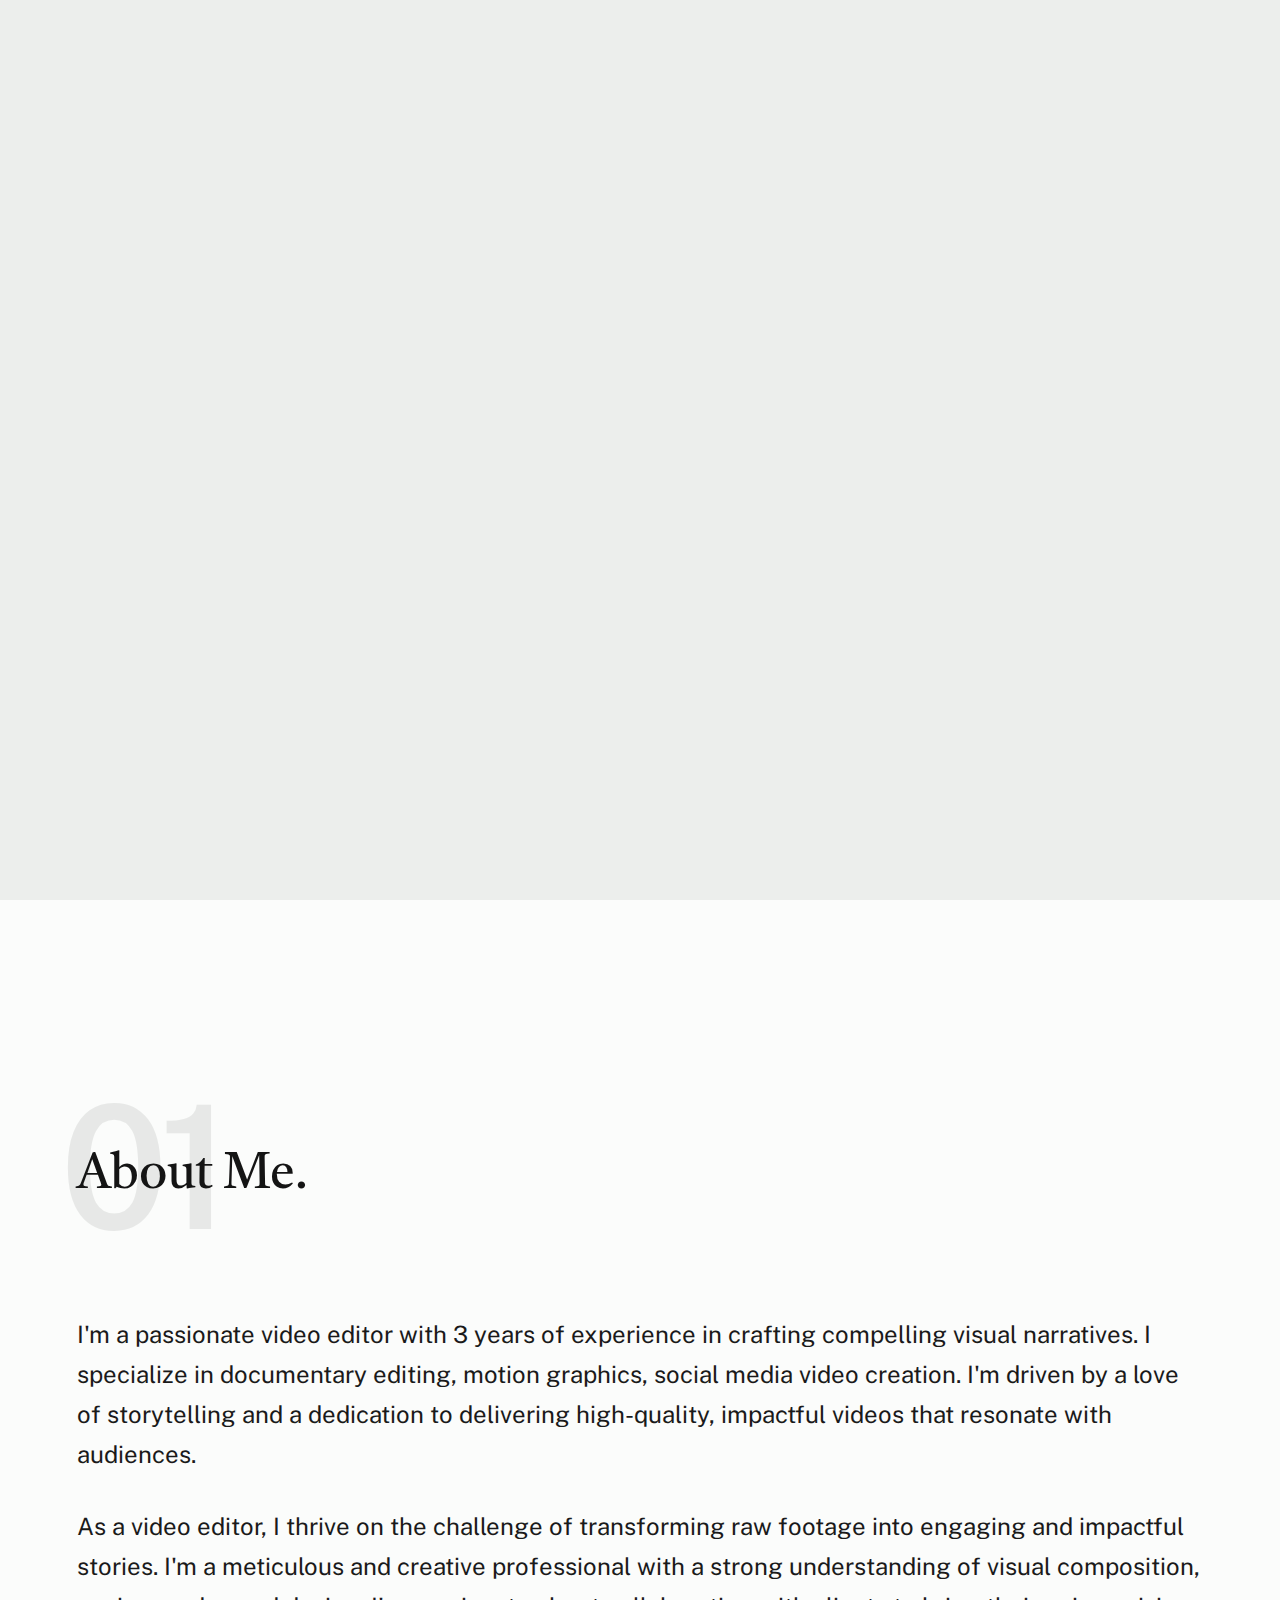
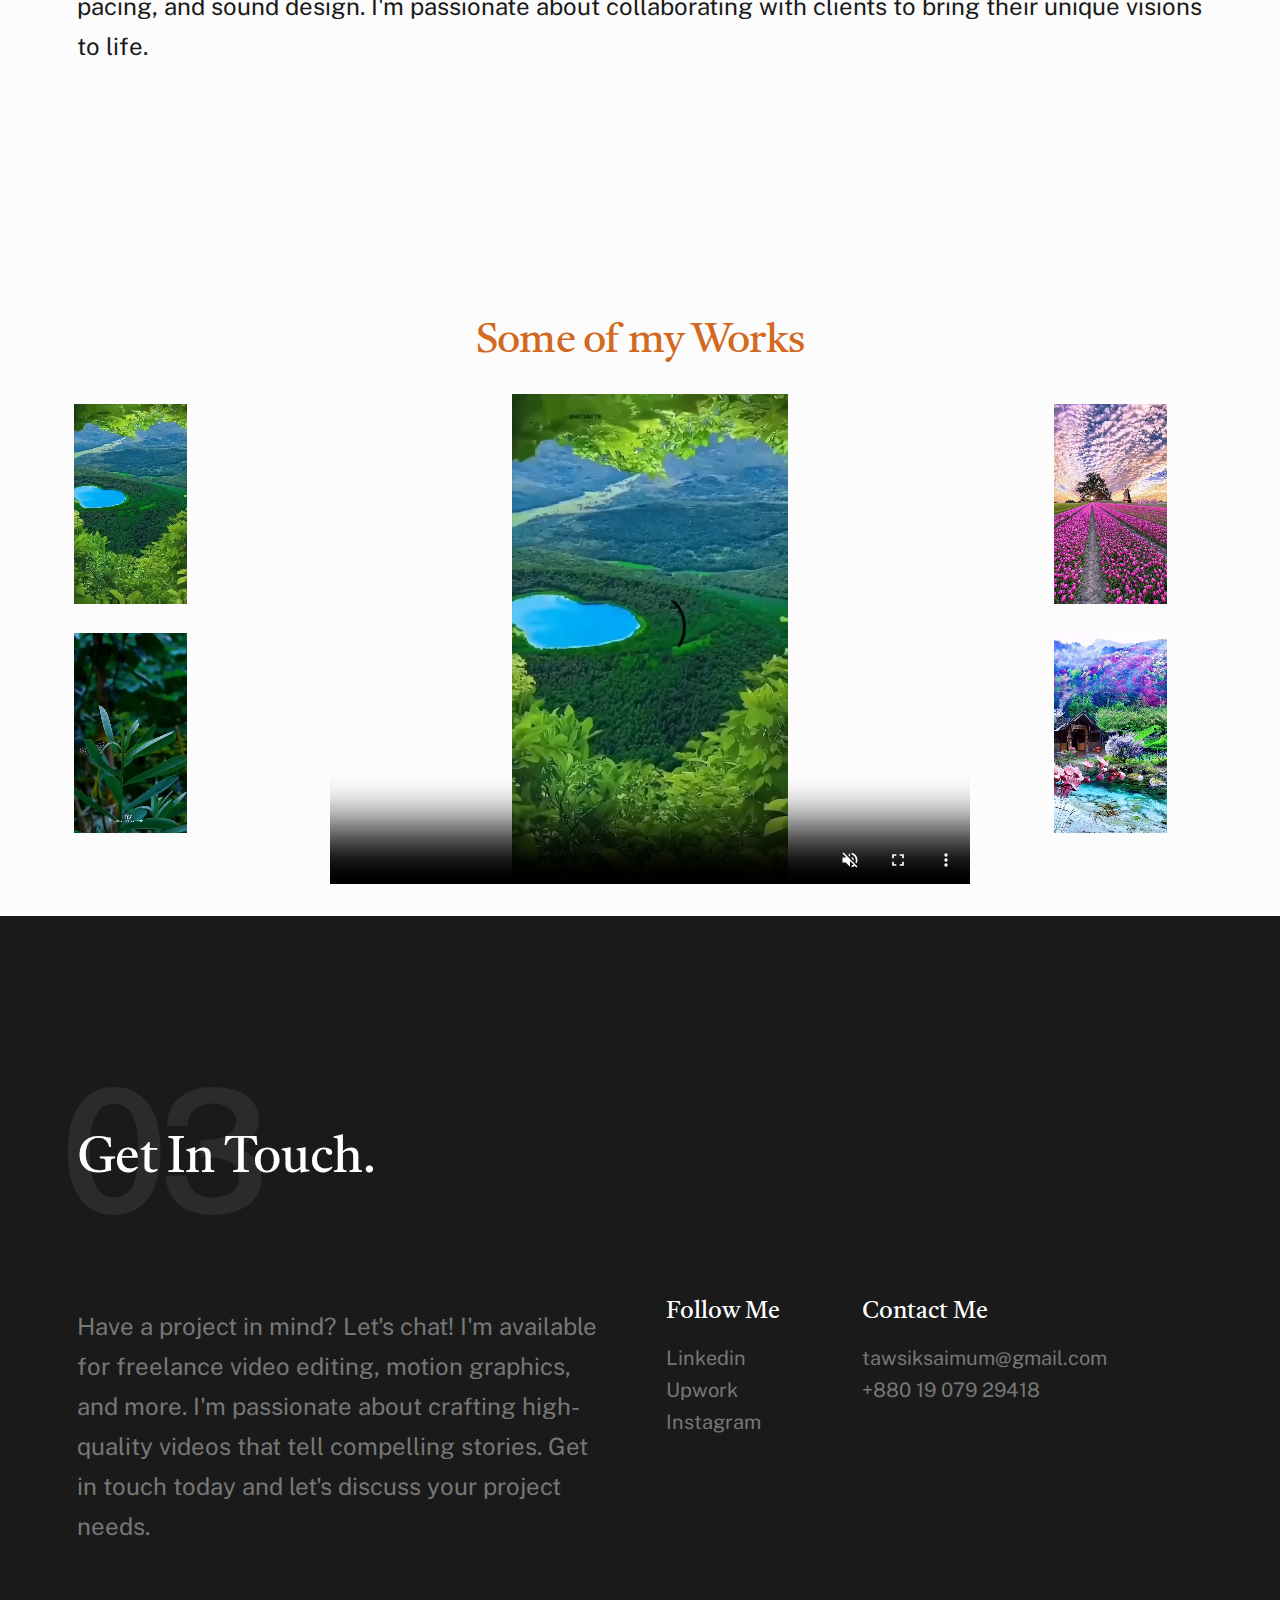
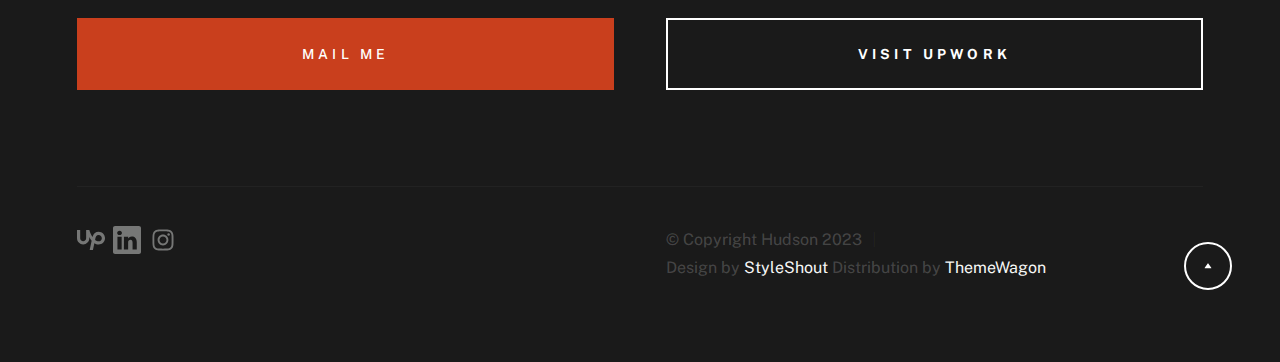
==== commit e290be9a: "Update index.html" ====
--- a/index.html
+++ b/index.html
@@ -366,8 +366,8 @@
 
     <!-- Java Script
     ================================================== -->
-    <script src="js/plugins.js"></script>
-    <script src="js/main.js"></script>
+    <script src="plugins.js"></script>
+    <script src="main.js"></script>
 
 </body>
 
